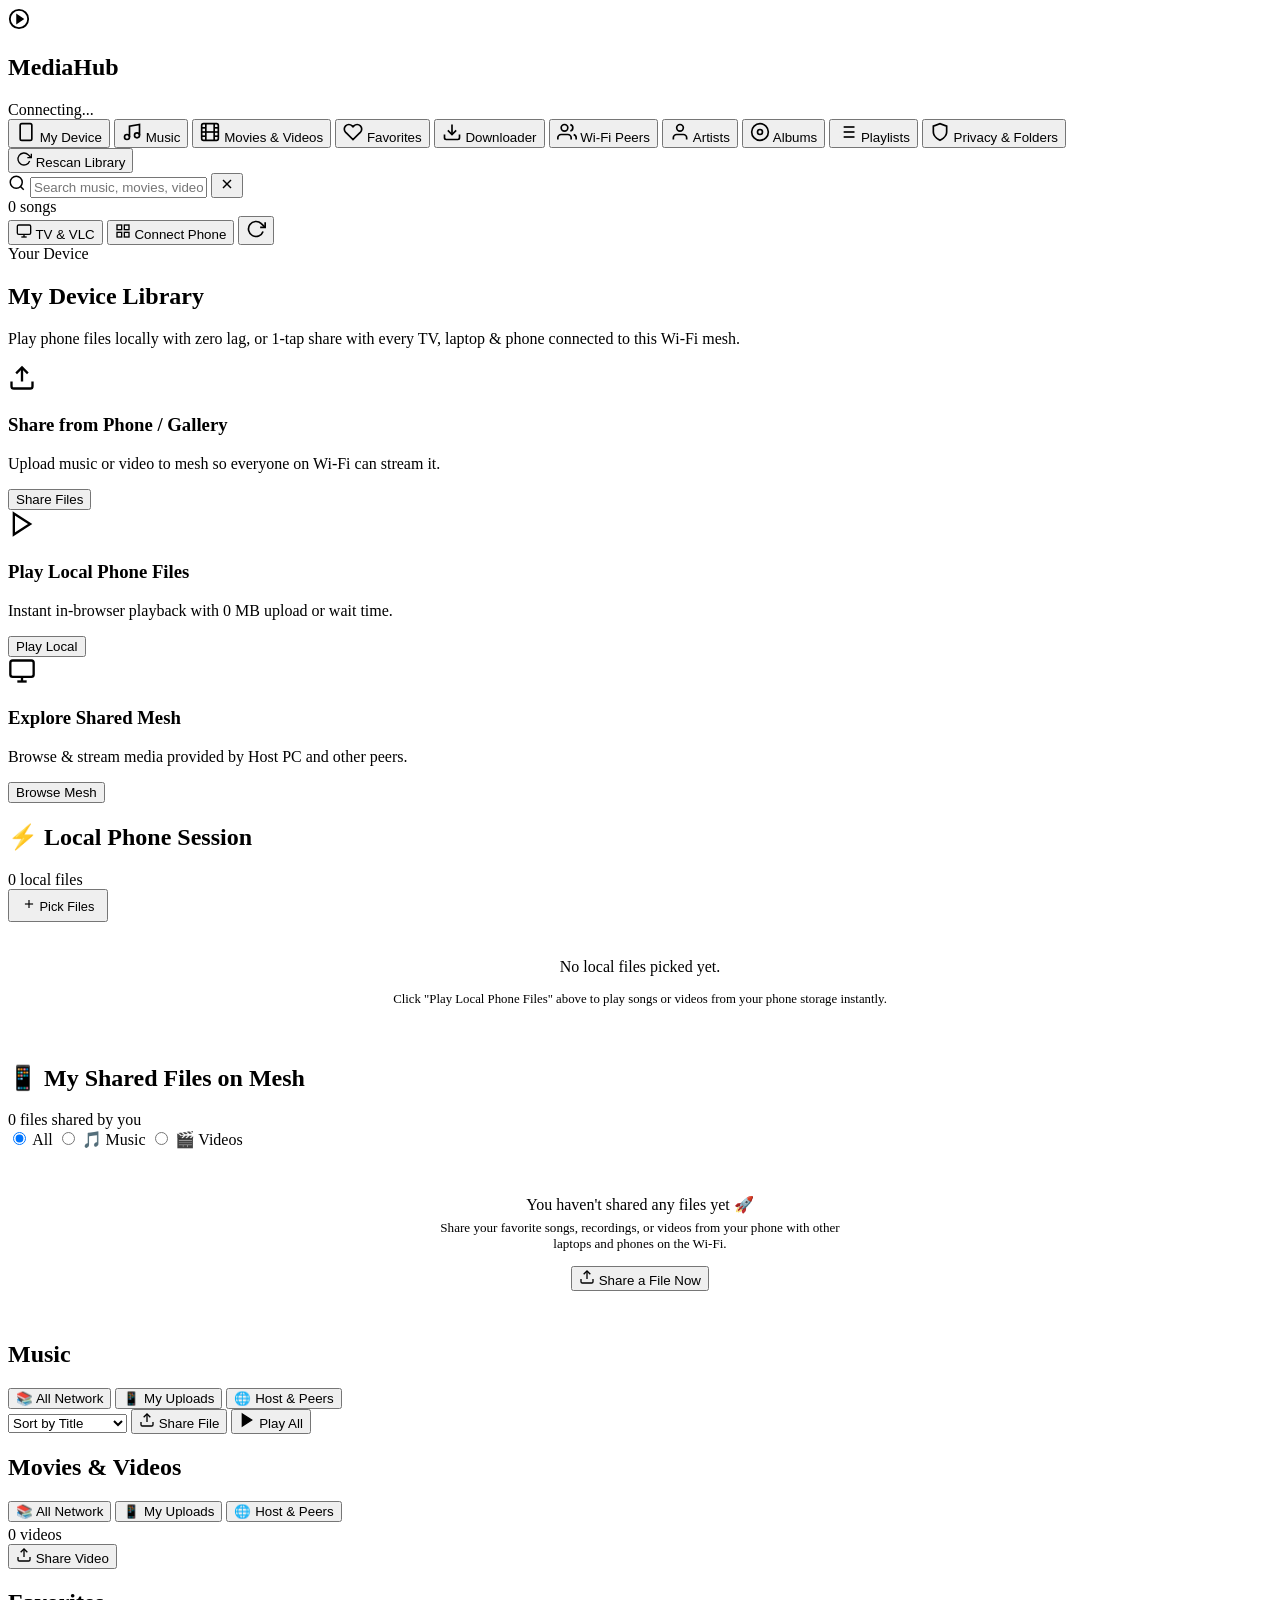
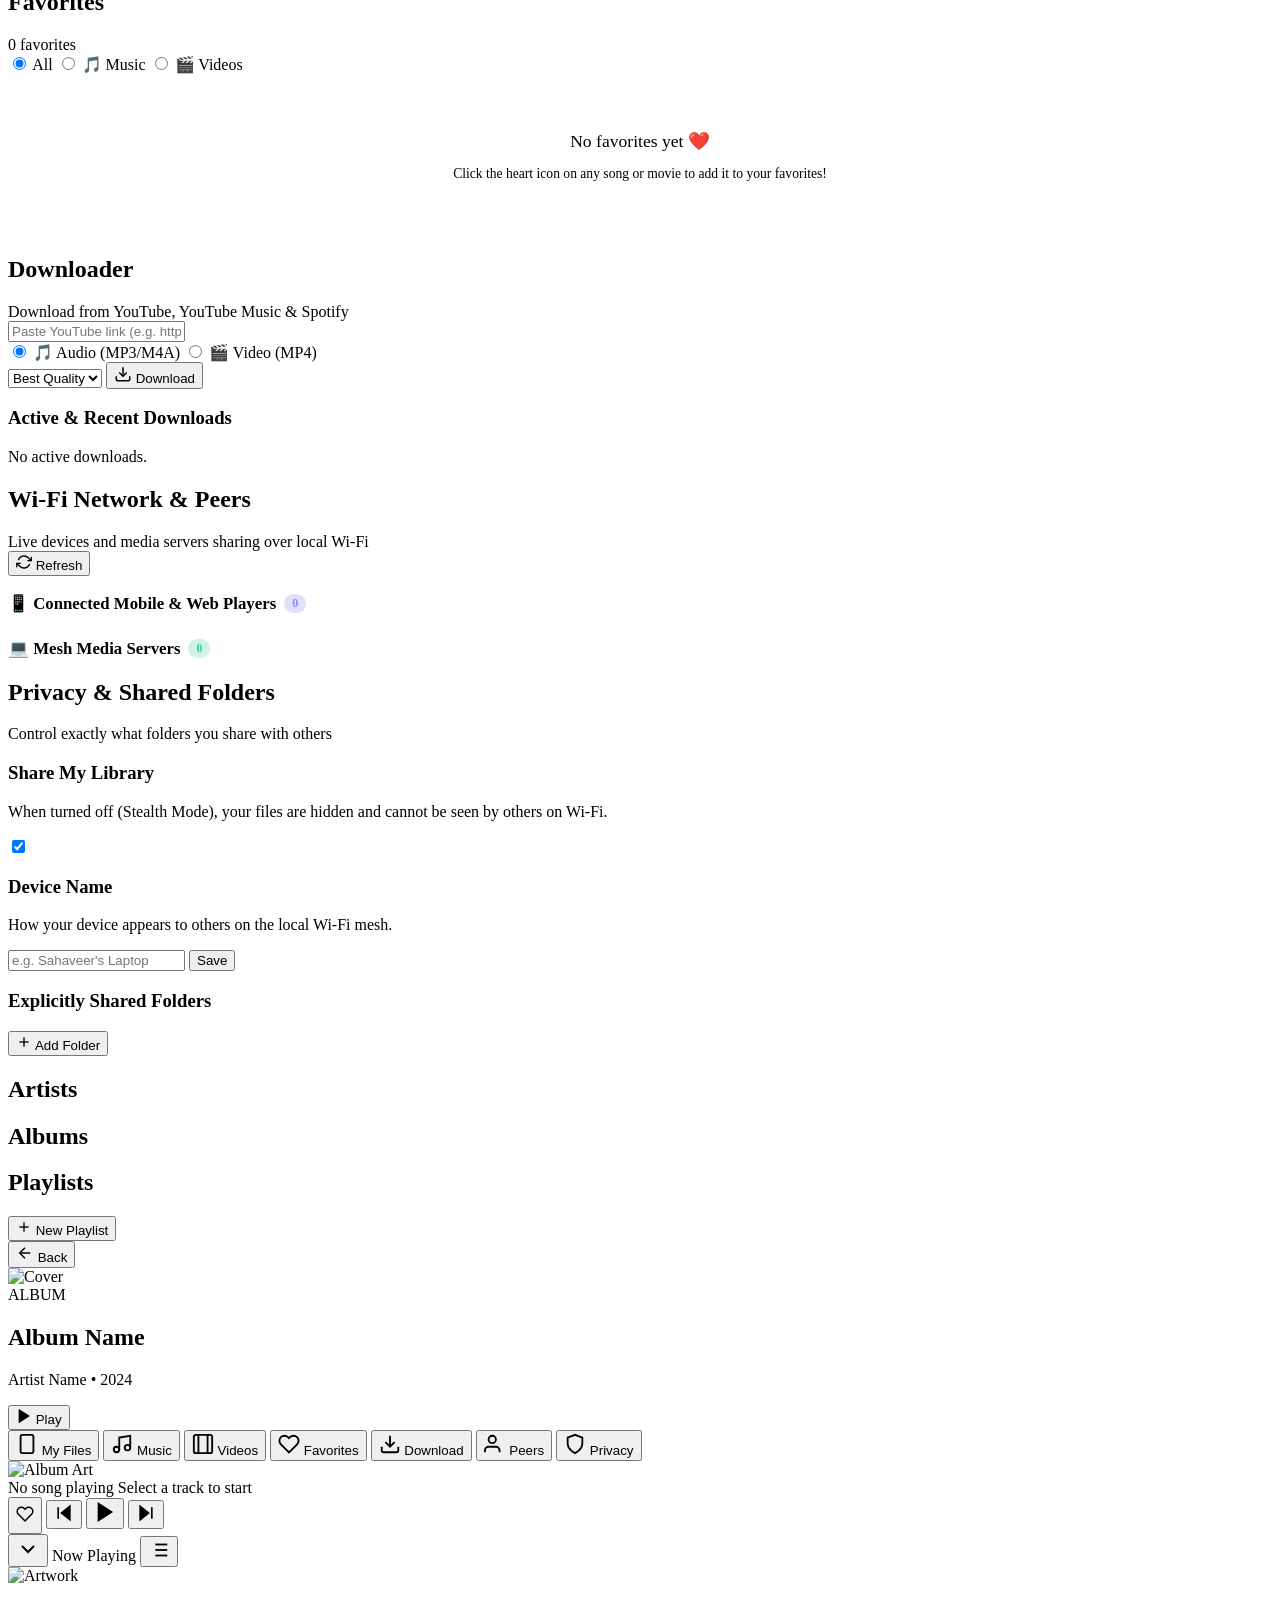
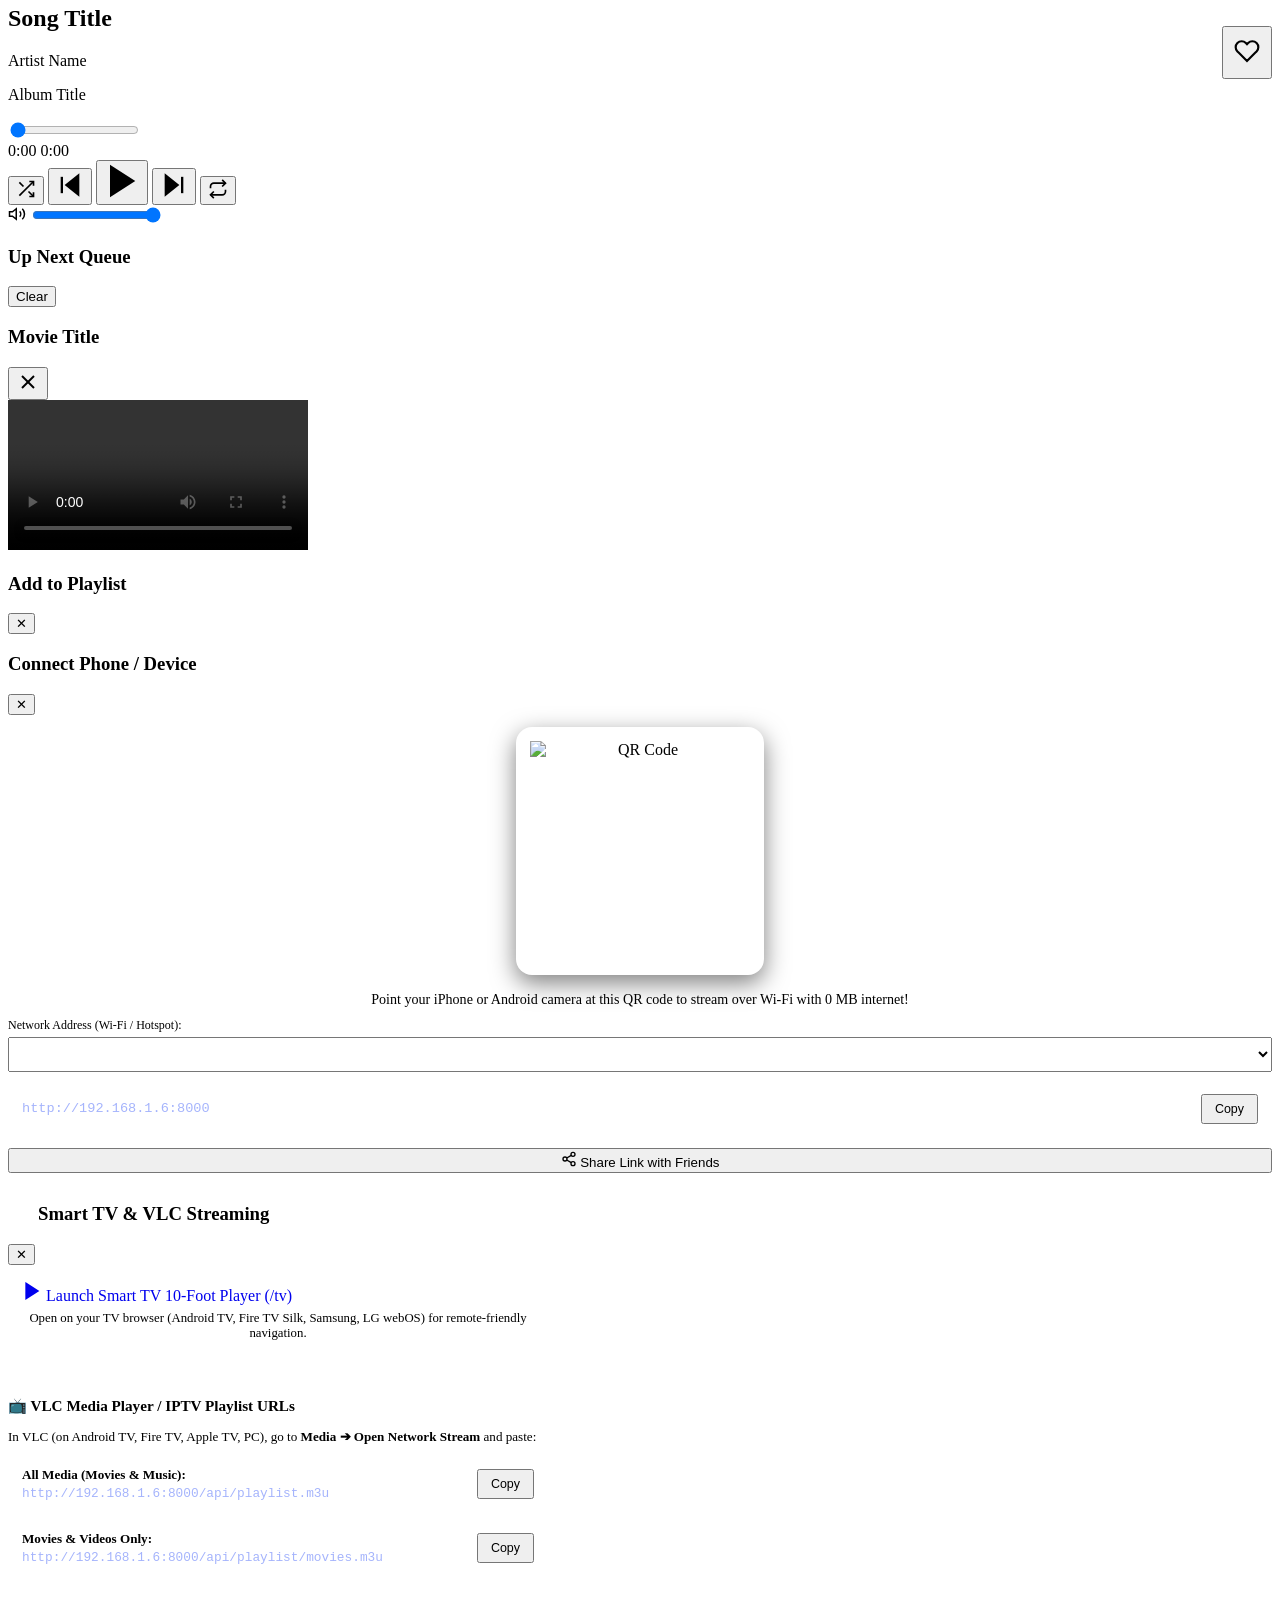
==== static/index.html @ 29654fe9 "Initial commit for MediaPlayer with PM2 and headless support" ====
<!DOCTYPE html>
<html lang="en">
<head>
  <meta charset="UTF-8">
  <meta name="viewport" content="width=device-width, initial-scale=1.0, maximum-scale=1.0, user-scalable=no, viewport-fit=cover">
  <meta name="apple-mobile-web-app-capable" content="yes">
  <meta name="apple-mobile-web-app-status-bar-style" content="black-translucent">
  <meta name="apple-mobile-web-app-title" content="MediaHub">
  <meta name="theme-color" content="#0c0e14">
  <title>Decentralized Media Hub</title>
  <link rel="manifest" href="/manifest.json">
  <link rel="icon" type="image/svg+xml" href="/icon.svg">
  <link rel="apple-touch-icon" href="/icon.svg">
  <link rel="stylesheet" href="/style.css">
</head>
<body>
  <div class="app-layout">
    <!-- Desktop Sidebar -->
    <aside class="sidebar">
      <div class="brand">
        <div class="brand-icon">
          <svg viewBox="0 0 24 24" width="22" height="22" stroke="currentColor" stroke-width="2" fill="none">
            <circle cx="12" cy="12" r="10"></circle>
            <polygon points="10 8 16 12 10 16 10 8" fill="currentColor"></polygon>
          </svg>
        </div>
        <div class="brand-text">
          <h2 id="brand-device-name">MediaHub</h2>
          <span class="server-status" id="server-badge">Connecting...</span>
        </div>
      </div>

      <nav class="nav-menu">
        <button class="nav-item active" data-view="my-device">
          <svg viewBox="0 0 24 24" width="20" height="20" stroke="currentColor" stroke-width="2" fill="none">
            <rect x="5" y="2" width="14" height="20" rx="2" ry="2"></rect>
            <line x1="12" y1="18" x2="12.01" y2="18"></line>
          </svg>
          <span>My Device</span>
        </button>
        <button class="nav-item" data-view="songs">
          <svg viewBox="0 0 24 24" width="20" height="20" stroke="currentColor" stroke-width="2" fill="none">
            <path d="M9 18V5l12-2v13"></path>
            <circle cx="6" cy="18" r="3"></circle>
            <circle cx="18" cy="16" r="3"></circle>
          </svg>
          <span>Music</span>
        </button>
        <button class="nav-item" data-view="videos">
          <svg viewBox="0 0 24 24" width="20" height="20" stroke="currentColor" stroke-width="2" fill="none">
            <rect x="2" y="2" width="20" height="20" rx="2.18" ry="2.18"></rect>
            <line x1="7" y1="2" x2="7" y2="22"></line>
            <line x1="17" y1="2" x2="17" y2="22"></line>
            <line x1="2" y1="12" x2="22" y2="12"></line>
            <line x1="2" y1="7" x2="7" y2="7"></line>
            <line x1="2" y1="17" x2="7" y2="17"></line>
            <line x1="17" y1="17" x2="22" y2="17"></line>
            <line x1="17" y1="7" x2="22" y2="7"></line>
          </svg>
          <span>Movies & Videos</span>
        </button>
        <button class="nav-item" data-view="favorites">
          <svg viewBox="0 0 24 24" width="20" height="20" stroke="currentColor" stroke-width="2" fill="none">
            <path d="M20.84 4.61a5.5 5.5 0 0 0-7.78 0L12 5.67l-1.06-1.06a5.5 5.5 0 0 0-7.78 7.78l1.06 1.06L12 21.23l7.78-7.78 1.06-1.06a5.5 5.5 0 0 0 0-7.78z"></path>
          </svg>
          <span>Favorites</span>
        </button>
        <button class="nav-item" data-view="downloader">
          <svg viewBox="0 0 24 24" width="20" height="20" stroke="currentColor" stroke-width="2" fill="none">
            <path d="M21 15v4a2 2 0 0 1-2 2H5a2 2 0 0 1-2-2v-4"></path>
            <polyline points="7 10 12 15 17 10"></polyline>
            <line x1="12" y1="15" x2="12" y2="3"></line>
          </svg>
          <span>Downloader</span>
        </button>
        <button class="nav-item" data-view="peers">
          <svg viewBox="0 0 24 24" width="20" height="20" stroke="currentColor" stroke-width="2" fill="none">
            <path d="M17 21v-2a4 4 0 0 0-4-4H5a4 4 0 0 0-4 4v2"></path>
            <circle cx="9" cy="7" r="4"></circle>
            <path d="M23 21v-2a4 4 0 0 0-3-3.87"></path>
            <path d="M16 3.13a4 4 0 0 1 0 7.75"></path>
          </svg>
          <span>Wi-Fi Peers</span>
        </button>
        <button class="nav-item" data-view="artists">
          <svg viewBox="0 0 24 24" width="20" height="20" stroke="currentColor" stroke-width="2" fill="none">
            <circle cx="12" cy="7" r="4"></circle>
            <path d="M20 21v-2a4 4 0 0 0-4-4H8a4 4 0 0 0-4 4v2"></path>
          </svg>
          <span>Artists</span>
        </button>
        <button class="nav-item" data-view="albums">
          <svg viewBox="0 0 24 24" width="20" height="20" stroke="currentColor" stroke-width="2" fill="none">
            <circle cx="12" cy="12" r="10"></circle>
            <circle cx="12" cy="12" r="3"></circle>
          </svg>
          <span>Albums</span>
        </button>
        <button class="nav-item" data-view="playlists">
          <svg viewBox="0 0 24 24" width="20" height="20" stroke="currentColor" stroke-width="2" fill="none">
            <line x1="8" y1="6" x2="21" y2="6"></line>
            <line x1="8" y1="12" x2="21" y2="12"></line>
            <line x1="8" y1="18" x2="21" y2="18"></line>
            <line x1="3" y1="6" x2="3.01" y2="6"></line>
            <line x1="3" y1="12" x2="3.01" y2="12"></line>
            <line x1="3" y1="18" x2="3.01" y2="18"></line>
          </svg>
          <span>Playlists</span>
        </button>
        <button class="nav-item" data-view="privacy">
          <svg viewBox="0 0 24 24" width="20" height="20" stroke="currentColor" stroke-width="2" fill="none">
            <path d="M12 22s8-4 8-10V5l-8-3-8 3v7c0 6 8 10 8 10z"></path>
          </svg>
          <span>Privacy & Folders</span>
        </button>
      </nav>

      <div class="sidebar-footer">
        <button id="rescan-btn" class="secondary-btn" title="Rescan Shared Folders">
          <svg viewBox="0 0 24 24" width="16" height="16" stroke="currentColor" stroke-width="2" fill="none">
            <polyline points="23 4 23 10 17 10"></polyline>
            <path d="M20.49 15a9 9 0 1 1-2.12-9.36L23 10"></path>
          </svg>
          <span>Rescan Library</span>
        </button>
      </div>
    </aside>

    <!-- Main Content Area -->
    <main class="main-content">
      <!-- Top Bar -->
      <header class="top-bar">
        <div class="search-box">
          <svg viewBox="0 0 24 24" width="18" height="18" stroke="currentColor" stroke-width="2" fill="none">
            <circle cx="11" cy="11" r="8"></circle>
            <line x1="21" y1="21" x2="16.65" y2="16.65"></line>
          </svg>
          <input type="text" id="search-input" placeholder="Search music, movies, videos..." autocomplete="off">
          <button id="clear-search" class="icon-btn hidden">
            <svg viewBox="0 0 24 24" width="16" height="16" stroke="currentColor" stroke-width="2" fill="none">
              <line x1="18" y1="6" x2="6" y2="18"></line>
              <line x1="6" y1="6" x2="18" y2="18"></line>
            </svg>
          </button>
        </div>

        <div class="top-actions">
          <div class="library-stats" id="library-stats-header">0 songs</div>
          <button id="tv-modal-btn" class="secondary-btn" title="Stream to Smart TV / VLC">
            <svg viewBox="0 0 24 24" width="16" height="16" stroke="currentColor" stroke-width="2" fill="none">
              <rect x="2" y="3" width="20" height="14" rx="2" ry="2"></rect>
              <line x1="8" y1="21" x2="16" y2="21"></line>
              <line x1="12" y1="17" x2="12" y2="21"></line>
            </svg>
            <span>TV & VLC</span>
          </button>
          <button id="qr-modal-btn" class="primary-btn" title="Connect Phone / Share QR Code">
            <svg viewBox="0 0 24 24" width="16" height="16" stroke="currentColor" stroke-width="2" fill="none">
              <rect x="3" y="3" width="7" height="7"></rect>
              <rect x="14" y="3" width="7" height="7"></rect>
              <rect x="14" y="14" width="7" height="7"></rect>
              <rect x="3" y="14" width="7" height="7"></rect>
            </svg>
            <span>Connect Phone</span>
          </button>
          <button id="mobile-rescan-btn" class="icon-btn mobile-only" title="Rescan Library">
            <svg viewBox="0 0 24 24" width="20" height="20" stroke="currentColor" stroke-width="2" fill="none">
              <polyline points="23 4 23 10 17 10"></polyline>
              <path d="M20.49 15a9 9 0 1 1-2.12-9.36L23 10"></path>
            </svg>
          </button>
        </div>
      </header>

      <!-- Scrollable Views -->
      <section class="content-scrollable">
        <!-- View: My Device / My Files -->
        <div id="view-my-device" class="view">
          <div class="my-device-hero">
            <div class="my-device-hero-content">
              <div class="device-pill-tag">
                <span class="pulse-dot"></span>
                <span id="my-device-type-label">Your Device</span>
              </div>
              <h1 id="my-device-headline">My Device Library</h1>
              <p class="hero-desc">Play phone files locally with zero lag, or 1-tap share with every TV, laptop & phone connected to this Wi-Fi mesh.</p>
            </div>
          </div>

          <!-- Quick Action Cards Grid -->
          <div class="device-quick-grid">
            <div class="quick-nav-card card-share" id="quick-share-btn">
              <div class="quick-card-icon">
                <svg viewBox="0 0 24 24" width="28" height="28" stroke="currentColor" stroke-width="2" fill="none">
                  <path d="M21 15v4a2 2 0 0 1-2 2H5a2 2 0 0 1-2-2v-4"></path>
                  <polyline points="17 8 12 3 7 8"></polyline>
                  <line x1="12" y1="3" x2="12" y2="15"></line>
                </svg>
              </div>
              <div class="quick-card-info">
                <h3>Share from Phone / Gallery</h3>
                <p>Upload music or video to mesh so everyone on Wi-Fi can stream it.</p>
              </div>
              <button class="primary-btn quick-action-btn">
                <span>Share Files</span>
              </button>
            </div>

            <div class="quick-nav-card card-local" id="quick-local-btn">
              <div class="quick-card-icon">
                <svg viewBox="0 0 24 24" width="28" height="28" stroke="currentColor" stroke-width="2" fill="none">
                  <polygon points="5 3 19 12 5 21 5 3"></polygon>
                </svg>
              </div>
              <div class="quick-card-info">
                <h3>Play Local Phone Files</h3>
                <p>Instant in-browser playback with 0 MB upload or wait time.</p>
              </div>
              <button class="secondary-btn quick-action-btn">
                <span>Play Local</span>
              </button>
            </div>

            <div class="quick-nav-card card-mesh" id="quick-mesh-btn">
              <div class="quick-card-icon">
                <svg viewBox="0 0 24 24" width="28" height="28" stroke="currentColor" stroke-width="2" fill="none">
                  <rect x="2" y="3" width="20" height="14" rx="2" ry="2"></rect>
                  <line x1="8" y1="21" x2="16" y2="21"></line>
                  <line x1="12" y1="17" x2="12" y2="21"></line>
                </svg>
              </div>
              <div class="quick-card-info">
                <h3>Explore Shared Mesh</h3>
                <p>Browse & stream media provided by Host PC and other peers.</p>
              </div>
              <button class="secondary-btn quick-action-btn">
                <span>Browse Mesh</span>
              </button>
            </div>
          </div>

          <!-- Section: Instant Local Playback Session -->
          <div class="my-media-section" id="local-session-container">
            <div class="section-heading-row">
              <div>
                <h2>⚡ Local Phone Session</h2>
                <span class="view-subtitle" id="local-tracks-count">0 local files</span>
              </div>
              <button id="add-more-local-btn" class="secondary-btn" style="font-size: 0.8rem; padding: 6px 12px;">
                <svg viewBox="0 0 24 24" width="14" height="14" stroke="currentColor" stroke-width="2" fill="none">
                  <line x1="12" y1="5" x2="12" y2="19"></line>
                  <line x1="5" y1="12" x2="19" y2="12"></line>
                </svg>
                <span>Pick Files</span>
              </button>
            </div>
            <div id="local-tracks-list" class="song-list">
              <div class="placeholder-text" style="padding: 20px; text-align: center;">
                <p>No local files picked yet.</p>
                <p style="font-size: 0.8rem; color: var(--text-muted); margin-top: 4px;">Click "Play Local Phone Files" above to play songs or videos from your phone storage instantly.</p>
              </div>
            </div>
          </div>

          <!-- Section: My Shared Files on Mesh -->
          <div class="my-media-section" style="margin-top: 24px;">
            <div class="section-heading-row">
              <div>
                <h2>📱 My Shared Files on Mesh</h2>
                <span class="view-subtitle" id="my-shared-count">0 files shared by you</span>
              </div>
              <div class="format-toggle" style="margin: 0;">
                <label class="toggle-option">
                  <input type="radio" name="my-media-filter" value="all" checked>
                  <span>All</span>
                </label>
                <label class="toggle-option">
                  <input type="radio" name="my-media-filter" value="audio">
                  <span>🎵 Music</span>
                </label>
                <label class="toggle-option">
                  <input type="radio" name="my-media-filter" value="video">
                  <span>🎬 Videos</span>
                </label>
              </div>
            </div>
            <div id="my-shared-empty" class="placeholder-text" style="padding: 30px; text-align: center;">
              <p style="font-size: 1rem; color: var(--text-primary); margin-bottom: 6px;">You haven't shared any files yet 🚀</p>
              <p style="font-size: 0.82rem; color: var(--text-muted); max-width: 420px; margin: 0 auto 14px;">
                Share your favorite songs, recordings, or videos from your phone with other laptops and phones on the Wi-Fi.
              </p>
              <button id="empty-share-trigger-btn" class="primary-btn">
                <svg viewBox="0 0 24 24" width="16" height="16" stroke="currentColor" stroke-width="2" fill="none">
                  <path d="M21 15v4a2 2 0 0 1-2 2H5a2 2 0 0 1-2-2v-4"></path>
                  <polyline points="17 8 12 3 7 8"></polyline>
                  <line x1="12" y1="3" x2="12" y2="15"></line>
                </svg>
                <span>Share a File Now</span>
              </button>
            </div>
            <div id="my-shared-song-list" class="song-list"></div>
            <div id="my-shared-video-grid" class="video-grid" style="margin-top: 16px;"></div>
          </div>
        </div>

        <!-- View: Songs -->
        <div id="view-songs" class="view">
          <div class="view-header">
            <div>
              <h1>Music</h1>
              <div class="scope-tabs" data-target="songs" style="margin-top: 6px;">
                <button class="scope-tab active" data-scope="all">📚 All Network</button>
                <button class="scope-tab" data-scope="mine">📱 My Uploads</button>
                <button class="scope-tab" data-scope="shared">🌐 Host & Peers</button>
              </div>
            </div>
            <div class="view-controls">
              <select id="sort-select" class="dropdown">
                <option value="title">Sort by Title</option>
                <option value="artist">Sort by Artist</option>
                <option value="album">Sort by Album</option>
                <option value="duration">Sort by Duration</option>
                <option value="year">Sort by Year</option>
              </select>
              <button id="upload-music-btn" class="secondary-btn" title="Share audio from this phone/device">
                <svg viewBox="0 0 24 24" width="16" height="16" stroke="currentColor" stroke-width="2" fill="none">
                  <path d="M21 15v4a2 2 0 0 1-2 2H5a2 2 0 0 1-2-2v-4"></path>
                  <polyline points="17 8 12 3 7 8"></polyline>
                  <line x1="12" y1="3" x2="12" y2="15"></line>
                </svg>
                <span>Share File</span>
              </button>
              <button id="play-all-btn" class="primary-btn">
                <svg viewBox="0 0 24 24" width="16" height="16" stroke="currentColor" stroke-width="2" fill="currentColor">
                  <polygon points="5 3 19 12 5 21 5 3"></polygon>
                </svg>
                <span>Play All</span>
              </button>
            </div>
          </div>
          <div class="song-list" id="song-list"></div>
        </div>

        <!-- View: Videos & Movies -->
        <div id="view-videos" class="view">
          <div class="view-header">
            <div>
              <h1>Movies & Videos</h1>
              <div class="scope-tabs" data-target="videos" style="margin-top: 6px;">
                <button class="scope-tab active" data-scope="all">📚 All Network</button>
                <button class="scope-tab" data-scope="mine">📱 My Uploads</button>
                <button class="scope-tab" data-scope="shared">🌐 Host & Peers</button>
              </div>
              <span class="view-subtitle" id="videos-count-badge" style="display:block; margin-top:4px;">0 videos</span>
            </div>
            <div class="view-controls">
              <button id="upload-video-btn" class="primary-btn" title="Share video from this phone/device">
                <svg viewBox="0 0 24 24" width="16" height="16" stroke="currentColor" stroke-width="2" fill="none">
                  <path d="M21 15v4a2 2 0 0 1-2 2H5a2 2 0 0 1-2-2v-4"></path>
                  <polyline points="17 8 12 3 7 8"></polyline>
                  <line x1="12" y1="3" x2="12" y2="15"></line>
                </svg>
                <span>Share Video</span>
              </button>
            </div>
          </div>
          <div class="video-grid" id="video-grid"></div>
        </div>

        <!-- View: Favorites -->
        <div id="view-favorites" class="view">
          <div class="view-header">
            <div>
              <h1>Favorites</h1>
              <span class="view-subtitle" id="favorites-count-badge">0 favorites</span>
            </div>
            <div class="view-controls">
              <div class="format-toggle" style="margin: 0;">
                <label class="toggle-option">
                  <input type="radio" name="fav-filter" value="all" checked>
                  <span>All</span>
                </label>
                <label class="toggle-option">
                  <input type="radio" name="fav-filter" value="audio">
                  <span>🎵 Music</span>
                </label>
                <label class="toggle-option">
                  <input type="radio" name="fav-filter" value="video">
                  <span>🎬 Videos</span>
                </label>
              </div>
            </div>
          </div>
          <div id="favorites-empty" class="placeholder-text hidden" style="padding: 40px; text-align: center;">
            <p style="font-size: 1.1rem; color: var(--text-primary); margin-bottom: 6px;">No favorites yet ❤️</p>
            <p style="font-size: 0.85rem; color: var(--text-muted);">Click the heart icon on any song or movie to add it to your favorites!</p>
          </div>
          <div class="song-list" id="favorites-song-list"></div>
          <div class="video-grid" id="favorites-video-grid" style="margin-top: 20px;"></div>
        </div>

        <!-- View: YouTube Downloader -->
        <div id="view-downloader" class="view">
          <div class="view-header">
            <h1>Downloader</h1>
            <span class="view-subtitle">Download from YouTube, YouTube Music & Spotify</span>
          </div>
          
          <div class="downloader-card">
            <div class="input-group">
              <input type="text" id="dl-url-input" placeholder="Paste YouTube link (e.g. https://www.youtube.com/watch?v=...)" autocomplete="off">
            </div>

            <div class="downloader-options">
              <div class="format-toggle">
                <label class="toggle-option">
                  <input type="radio" name="dl-format" value="audio" checked>
                  <span>🎵 Audio (MP3/M4A)</span>
                </label>
                <label class="toggle-option">
                  <input type="radio" name="dl-format" value="video">
                  <span>🎬 Video (MP4)</span>
                </label>
              </div>

              <select id="dl-quality-select" class="dropdown">
                <option value="best">Best Quality</option>
                <option value="1080p">1080p HD</option>
                <option value="720p">720p HD</option>
              </select>

              <button id="start-download-btn" class="primary-btn">
                <svg viewBox="0 0 24 24" width="18" height="18" stroke="currentColor" stroke-width="2" fill="none">
                  <path d="M21 15v4a2 2 0 0 1-2 2H5a2 2 0 0 1-2-2v-4"></path>
                  <polyline points="7 10 12 15 17 10"></polyline>
                  <line x1="12" y1="15" x2="12" y2="3"></line>
                </svg>
                <span>Download</span>
              </button>
            </div>
          </div>

          <!-- Active Downloads Queue -->
          <div class="downloads-section">
            <h3>Active & Recent Downloads</h3>
            <div id="downloads-queue" class="downloads-list">
              <p class="placeholder-text">No active downloads.</p>
            </div>
          </div>
        </div>

        <!-- View: Wi-Fi Peers & Connected Devices -->
        <div id="view-peers" class="view">
          <div class="view-header">
            <div>
              <h1>Wi-Fi Network & Peers</h1>
              <span class="view-subtitle">Live devices and media servers sharing over local Wi-Fi</span>
            </div>
            <button id="refresh-peers-btn" class="secondary-btn">
              <svg viewBox="0 0 24 24" width="16" height="16" stroke="currentColor" stroke-width="2" fill="none">
                <polyline points="23 4 23 10 17 10"></polyline>
                <polyline points="1 20 1 14 7 14"></polyline>
                <path d="M3.51 9a9 9 0 0 1 14.85-3.36L23 10M1 14l4.64 4.36A9 9 0 0 0 20.49 15"></path>
              </svg>
              <span>Refresh</span>
            </button>
          </div>

          <div style="margin-bottom: 24px;">
            <h3 style="margin-bottom: 12px; font-size: 1.05rem; display: flex; align-items: center; gap: 8px;">
              <span>📱 Connected Mobile & Web Players</span>
              <span id="clients-count-badge" class="view-subtitle" style="padding: 2px 8px; background: rgba(99, 102, 241, 0.2); color: #818cf8; border-radius: 12px; font-size: 0.75rem;">0</span>
            </h3>
            <div class="peers-list" id="clients-list"></div>
          </div>

          <div>
            <h3 style="margin-bottom: 12px; font-size: 1.05rem; display: flex; align-items: center; gap: 8px;">
              <span>💻 Mesh Media Servers</span>
              <span id="mesh-count-badge" class="view-subtitle" style="padding: 2px 8px; background: rgba(16, 185, 129, 0.2); color: #34d399; border-radius: 12px; font-size: 0.75rem;">0</span>
            </h3>
            <div class="peers-list" id="peers-list"></div>
          </div>
        </div>

        <!-- View: Privacy & Shared Folders -->
        <div id="view-privacy" class="view">
          <div class="view-header">
            <h1>Privacy & Shared Folders</h1>
            <span class="view-subtitle">Control exactly what folders you share with others</span>
          </div>

          <div class="settings-card">
            <!-- Master Privacy Switch -->
            <div class="setting-row">
              <div class="setting-info">
                <h3>Share My Library</h3>
                <p>When turned off (Stealth Mode), your files are hidden and cannot be seen by others on Wi-Fi.</p>
              </div>
              <label class="switch">
                <input type="checkbox" id="master-sharing-toggle" checked>
                <span class="slider round"></span>
              </label>
            </div>

            <!-- Device Name -->
            <div class="setting-row">
              <div class="setting-info">
                <h3>Device Name</h3>
                <p>How your device appears to others on the local Wi-Fi mesh.</p>
              </div>
              <div class="inline-edit">
                <input type="text" id="device-name-input" placeholder="e.g. Sahaveer's Laptop">
                <button id="save-device-name-btn" class="secondary-btn">Save</button>
              </div>
            </div>
          </div>

          <!-- Explicit Shared Folders Manager -->
          <div class="shared-folders-section">
            <div class="section-top">
              <h3>Explicitly Shared Folders</h3>
              <button id="add-folder-btn" class="primary-btn">
                <svg viewBox="0 0 24 24" width="16" height="16" stroke="currentColor" stroke-width="2" fill="none">
                  <line x1="12" y1="5" x2="12" y2="19"></line>
                  <line x1="5" y1="12" x2="19" y2="12"></line>
                </svg>
                <span>Add Folder</span>
              </button>
            </div>
            <div class="folder-list" id="shared-folders-list"></div>
          </div>
        </div>

        <!-- View: Artists -->
        <div id="view-artists" class="view">
          <div class="view-header"><h1>Artists</h1></div>
          <div class="grid-list" id="artists-grid"></div>
        </div>

        <!-- View: Albums -->
        <div id="view-albums" class="view">
          <div class="view-header"><h1>Albums</h1></div>
          <div class="grid-list" id="albums-grid"></div>
        </div>

        <!-- View: Playlists -->
        <div id="view-playlists" class="view">
          <div class="view-header">
            <h1>Playlists</h1>
            <button id="new-playlist-btn" class="primary-btn">
              <svg viewBox="0 0 24 24" width="16" height="16" stroke="currentColor" stroke-width="2" fill="none">
                <line x1="12" y1="5" x2="12" y2="19"></line>
                <line x1="5" y1="12" x2="19" y2="12"></line>
              </svg>
              <span>New Playlist</span>
            </button>
          </div>
          <div class="grid-list" id="playlists-grid"></div>
        </div>

        <!-- View: Detail Drilldown -->
        <div id="view-detail" class="view">
          <button id="detail-back-btn" class="back-link">
            <svg viewBox="0 0 24 24" width="18" height="18" stroke="currentColor" stroke-width="2" fill="none">
              <line x1="19" y1="12" x2="5" y2="12"></line>
              <polyline points="12 19 5 12 12 5"></polyline>
            </svg>
            <span id="detail-back-label">Back</span>
          </button>
          <div class="detail-header" id="detail-header">
            <div class="detail-cover-wrapper">
              <img id="detail-cover-img" src="/icon.svg" alt="Cover">
            </div>
            <div class="detail-info">
              <span class="detail-type" id="detail-type">ALBUM</span>
              <h2 id="detail-title">Album Name</h2>
              <p class="detail-subtitle" id="detail-subtitle">Artist Name • 2024</p>
              <div class="detail-actions">
                <button id="detail-play-btn" class="primary-btn">
                  <svg viewBox="0 0 24 24" width="16" height="16" stroke="currentColor" stroke-width="2" fill="currentColor">
                    <polygon points="5 3 19 12 5 21 5 3"></polygon>
                  </svg>
                  <span>Play</span>
                </button>
              </div>
            </div>
          </div>
          <div class="song-list" id="detail-song-list"></div>
        </div>
      </section>
    </main>

    <!-- Mobile Bottom Nav -->
    <nav class="mobile-bottom-nav">
      <button class="bottom-nav-item active" data-view="my-device">
        <svg viewBox="0 0 24 24" width="22" height="22" stroke="currentColor" stroke-width="2" fill="none">
          <rect x="5" y="2" width="14" height="20" rx="2" ry="2"></rect>
          <line x1="12" y1="18" x2="12.01" y2="18"></line>
        </svg>
        <span>My Files</span>
      </button>
      <button class="bottom-nav-item" data-view="songs">
        <svg viewBox="0 0 24 24" width="22" height="22" stroke="currentColor" stroke-width="2" fill="none">
          <path d="M9 18V5l12-2v13"></path>
          <circle cx="6" cy="18" r="3"></circle>
          <circle cx="18" cy="16" r="3"></circle>
        </svg>
        <span>Music</span>
      </button>
      <button class="bottom-nav-item" data-view="videos">
        <svg viewBox="0 0 24 24" width="22" height="22" stroke="currentColor" stroke-width="2" fill="none">
          <rect x="2" y="2" width="20" height="20" rx="2.18" ry="2.18"></rect>
          <line x1="7" y1="2" x2="7" y2="22"></line>
          <line x1="17" y1="2" x2="17" y2="22"></line>
        </svg>
        <span>Videos</span>
      </button>
      <button class="bottom-nav-item" data-view="favorites">
        <svg viewBox="0 0 24 24" width="22" height="22" stroke="currentColor" stroke-width="2" fill="none">
          <path d="M20.84 4.61a5.5 5.5 0 0 0-7.78 0L12 5.67l-1.06-1.06a5.5 5.5 0 0 0-7.78 7.78l1.06 1.06L12 21.23l7.78-7.78 1.06-1.06a5.5 5.5 0 0 0 0-7.78z"></path>
        </svg>
        <span>Favorites</span>
      </button>
      <button class="bottom-nav-item" data-view="downloader">
        <svg viewBox="0 0 24 24" width="22" height="22" stroke="currentColor" stroke-width="2" fill="none">
          <path d="M21 15v4a2 2 0 0 1-2 2H5a2 2 0 0 1-2-2v-4"></path>
          <polyline points="7 10 12 15 17 10"></polyline>
          <line x1="12" y1="15" x2="12" y2="3"></line>
        </svg>
        <span>Download</span>
      </button>
      <button class="bottom-nav-item" data-view="peers">
        <svg viewBox="0 0 24 24" width="22" height="22" stroke="currentColor" stroke-width="2" fill="none">
          <path d="M17 21v-2a4 4 0 0 0-4-4H5a4 4 0 0 0-4 4v2"></path>
          <circle cx="9" cy="7" r="4"></circle>
        </svg>
        <span>Peers</span>
      </button>
      <button class="bottom-nav-item" data-view="privacy">
        <svg viewBox="0 0 24 24" width="22" height="22" stroke="currentColor" stroke-width="2" fill="none">
          <path d="M12 22s8-4 8-10V5l-8-3-8 3v7c0 6 8 10 8 10z"></path>
        </svg>
        <span>Privacy</span>
      </button>
    </nav>

    <!-- Mini Audio Player -->
    <div class="mini-player" id="mini-player">
      <div class="mini-progress-bar">
        <div class="mini-progress-fill" id="mini-progress-fill"></div>
      </div>
      <div class="mini-player-content" id="mini-player-click-target">
        <img id="mini-cover" src="/icon.svg" alt="Album Art" class="mini-cover">
        <div class="mini-info">
          <span class="mini-title" id="mini-title">No song playing</span>
          <span class="mini-artist" id="mini-artist">Select a track to start</span>
        </div>
      </div>
      <div class="mini-controls">
        <button id="mini-love-btn" class="icon-btn love-btn" title="Add to Favorites" style="padding: 6px;">
          <svg viewBox="0 0 24 24" width="18" height="18" stroke="currentColor" stroke-width="2" fill="none">
            <path d="M20.84 4.61a5.5 5.5 0 0 0-7.78 0L12 5.67l-1.06-1.06a5.5 5.5 0 0 0-7.78 7.78l1.06 1.06L12 21.23l7.78-7.78 1.06-1.06a5.5 5.5 0 0 0 0-7.78z"></path>
          </svg>
        </button>
        <button id="mini-prev-btn" class="icon-btn" title="Previous">
          <svg viewBox="0 0 24 24" width="20" height="20" stroke="currentColor" stroke-width="2" fill="currentColor">
            <polygon points="19 20 9 12 19 4 19 20"></polygon>
            <line x1="5" y1="19" x2="5" y2="5"></line>
          </svg>
        </button>
        <button id="mini-play-btn" class="play-circle-btn" title="Play/Pause">
          <svg id="mini-play-icon" viewBox="0 0 24 24" width="22" height="22" stroke="currentColor" stroke-width="2" fill="currentColor">
            <polygon points="5 3 19 12 5 21 5 3"></polygon>
          </svg>
        </button>
        <button id="mini-next-btn" class="icon-btn" title="Next">
          <svg viewBox="0 0 24 24" width="20" height="20" stroke="currentColor" stroke-width="2" fill="currentColor">
            <polygon points="5 4 15 12 5 20 5 4"></polygon>
            <line x1="19" y1="5" x2="19" y2="19"></line>
          </svg>
        </button>
      </div>
    </div>

    <!-- Full Audio Player Overlay -->
    <div class="full-player-overlay" id="full-player">
      <div class="full-player-backdrop"></div>
      <div class="full-player-container">
        <div class="full-player-top">
          <button id="full-player-close" class="icon-btn" title="Collapse">
            <svg viewBox="0 0 24 24" width="24" height="24" stroke="currentColor" stroke-width="2" fill="none">
              <polyline points="6 9 12 15 18 9"></polyline>
            </svg>
          </button>
          <span class="full-player-header-title">Now Playing</span>
          <button id="queue-toggle-btn" class="icon-btn" title="Up Next Queue">
            <svg viewBox="0 0 24 24" width="22" height="22" stroke="currentColor" stroke-width="2" fill="none">
              <line x1="8" y1="6" x2="21" y2="6"></line>
              <line x1="8" y1="12" x2="21" y2="12"></line>
              <line x1="8" y1="18" x2="21" y2="18"></line>
              <line x1="3" y1="6" x2="3.01" y2="6"></line>
              <line x1="3" y1="12" x2="3.01" y2="12"></line>
              <line x1="3" y1="18" x2="3.01" y2="18"></line>
            </svg>
          </button>
        </div>

        <div class="full-player-body">
          <div class="artwork-card">
            <img id="full-cover" src="/icon.svg" alt="Artwork">
          </div>

          <div class="track-meta" style="display: flex; align-items: center; justify-content: space-between; gap: 12px;">
            <div class="track-text" style="min-width: 0; flex: 1;">
              <h2 id="full-title">Song Title</h2>
              <p id="full-artist">Artist Name</p>
              <p id="full-album" class="album-label">Album Title</p>
            </div>
            <button id="full-love-btn" class="icon-btn love-btn" title="Add to Favorites" style="padding: 10px; flex-shrink: 0;">
              <svg viewBox="0 0 24 24" width="26" height="26" stroke="currentColor" stroke-width="2" fill="none">
                <path d="M20.84 4.61a5.5 5.5 0 0 0-7.78 0L12 5.67l-1.06-1.06a5.5 5.5 0 0 0-7.78 7.78l1.06 1.06L12 21.23l7.78-7.78 1.06-1.06a5.5 5.5 0 0 0 0-7.78z"></path>
              </svg>
            </button>
          </div>

          <div class="progress-section">
            <div class="seek-slider-container">
              <input type="range" id="seek-slider" min="0" max="100" value="0" step="0.1">
            </div>
            <div class="time-display">
              <span id="current-time">0:00</span>
              <span id="total-duration">0:00</span>
            </div>
          </div>

          <div class="playback-controls">
            <button id="shuffle-btn" class="icon-btn" title="Shuffle">
              <svg viewBox="0 0 24 24" width="20" height="20" stroke="currentColor" stroke-width="2" fill="none">
                <polyline points="16 3 21 3 21 8"></polyline>
                <line x1="4" y1="20" x2="21" y2="3"></line>
                <polyline points="21 16 21 21 16 21"></polyline>
                <line x1="15" y1="15" x2="21" y2="21"></line>
                <line x1="4" y1="4" x2="9" y2="9"></line>
              </svg>
            </button>
            <button id="prev-btn" class="icon-btn control-skip" title="Previous Track">
              <svg viewBox="0 0 24 24" width="28" height="28" stroke="currentColor" stroke-width="2" fill="currentColor">
                <polygon points="19 20 9 12 19 4 19 20"></polygon>
                <line x1="5" y1="19" x2="5" y2="5"></line>
              </svg>
            </button>
            <button id="play-btn" class="main-play-btn" title="Play/Pause">
              <svg id="full-play-icon" viewBox="0 0 24 24" width="36" height="36" stroke="currentColor" stroke-width="2" fill="currentColor">
                <polygon points="5 3 19 12 5 21 5 3"></polygon>
              </svg>
            </button>
            <button id="next-btn" class="icon-btn control-skip" title="Next Track">
              <svg viewBox="0 0 24 24" width="28" height="28" stroke="currentColor" stroke-width="2" fill="currentColor">
                <polygon points="5 4 15 12 5 20 5 4"></polygon>
                <line x1="19" y1="5" x2="19" y2="19"></line>
              </svg>
            </button>
            <button id="repeat-btn" class="icon-btn" title="Repeat">
              <svg viewBox="0 0 24 24" width="20" height="20" stroke="currentColor" stroke-width="2" fill="none">
                <polyline points="17 1 21 5 17 9"></polyline>
                <path d="M3 11V9a4 4 0 0 1 4-4h14"></path>
                <polyline points="7 23 3 19 7 15"></polyline>
                <path d="M21 13v2a4 4 0 0 1-4 4H3"></path>
              </svg>
            </button>
          </div>

          <div class="volume-container">
            <svg viewBox="0 0 24 24" width="18" height="18" stroke="currentColor" stroke-width="2" fill="none">
              <polygon points="11 5 6 9 2 9 2 15 6 15 11 19 11 5"></polygon>
              <path d="M19.07 4.93a10 10 0 0 1 0 14.14M15.54 8.46a5 5 0 0 1 0 7.07"></path>
            </svg>
            <input type="range" id="volume-slider" min="0" max="1" step="0.01" value="1">
          </div>
        </div>

        <div class="queue-panel hidden" id="queue-panel">
          <div class="queue-header">
            <h3>Up Next Queue</h3>
            <button id="clear-queue-btn" class="text-btn">Clear</button>
          </div>
          <div class="queue-list" id="queue-list"></div>
        </div>
      </div>
    </div>

    <!-- Video Player Fullscreen Modal -->
    <div class="video-modal-overlay hidden" id="video-player-modal">
      <div class="video-modal-header">
        <h3 id="video-modal-title">Movie Title</h3>
        <button id="video-modal-close" class="icon-btn">
          <svg viewBox="0 0 24 24" width="24" height="24" stroke="currentColor" stroke-width="2" fill="none">
            <line x1="18" y1="6" x2="6" y2="18"></line>
            <line x1="6" y1="6" x2="18" y2="18"></line>
          </svg>
        </button>
      </div>
      <div class="video-modal-body">
        <video id="video-engine" controls playsinline preload="metadata"></video>
      </div>
    </div>
  </div>

  <!-- Audio Element -->
  <audio id="audio-engine" preload="auto"></audio>

  <!-- Add to Playlist Modal -->
  <div class="modal-overlay hidden" id="playlist-modal">
    <div class="modal-card">
      <div class="modal-header">
        <h3 id="playlist-modal-title">Add to Playlist</h3>
        <button id="playlist-modal-close" class="icon-btn">✕</button>
      </div>
      <div class="modal-body" id="playlist-modal-body"></div>
    </div>
  </div>

  <!-- QR Code Connect Modal -->
  <div class="modal-overlay hidden" id="qr-modal">
    <div class="modal-card qr-card">
      <div class="modal-header">
        <h3>Connect Phone / Device</h3>
        <button id="qr-modal-close" class="icon-btn">✕</button>
      </div>
      <div class="modal-body qr-body" style="text-align: center; padding: 12px 0;">
        <div style="background: #ffffff; padding: 14px; border-radius: 16px; display: inline-block; box-shadow: 0 8px 24px rgba(0,0,0,0.5);">
          <img id="qr-code-img" src="/api/qr" alt="QR Code" style="width: 220px; height: 220px; display: block;">
        </div>
        <p style="font-size: 0.88rem; color: var(--text-secondary); margin: 16px 0 10px;">
          Point your iPhone or Android camera at this QR code to stream over Wi-Fi with 0 MB internet!
        </p>
        <div id="qr-ip-selector-container" style="margin-bottom: 12px; text-align: left;">
          <label style="font-size: 0.75rem; color: var(--text-muted); display: block; margin-bottom: 4px;">Network Address (Wi-Fi / Hotspot):</label>
          <select id="qr-ip-select" class="dropdown" style="width: 100%; font-size: 0.85rem; padding: 8px 12px;"></select>
        </div>
        <div style="background: var(--bg-surface); padding: 10px 14px; border-radius: 10px; border: 1px solid var(--border-subtle); display: flex; align-items: center; justify-content: space-between; gap: 8px;">
          <span id="qr-connect-url" style="font-family: monospace; font-size: 0.85rem; color: #a5b4fc; word-break: break-all;">http://192.168.1.6:8000</span>
          <button id="copy-qr-url-btn" class="secondary-btn" style="padding: 6px 12px; font-size: 0.78rem;">Copy</button>
        </div>
        <button id="share-link-btn" class="primary-btn" style="width: 100%; justify-content: center; margin-top: 14px;">
          <svg viewBox="0 0 24 24" width="16" height="16" stroke="currentColor" stroke-width="2" fill="none">
            <circle cx="18" cy="5" r="3"></circle>
            <circle cx="6" cy="12" r="3"></circle>
            <circle cx="18" cy="19" r="3"></circle>
            <line x1="8.59" y1="13.51" x2="15.42" y2="17.49"></line>
            <line x1="15.41" y1="6.51" x2="8.59" y2="10.49"></line>
          </svg>
          <span>Share Link with Friends</span>
        </button>
      </div>
    </div>
  </div>

  <!-- Smart TV & VLC Streaming Modal -->
  <div class="modal-overlay hidden" id="tv-modal">
    <div class="modal-card" style="max-width: 540px;">
      <div class="modal-header">
        <div style="display:flex; align-items:center; gap:8px;">
          <svg viewBox="0 0 24 24" width="22" height="22" stroke="var(--accent)" stroke-width="2" fill="none">
            <rect x="2" y="3" width="20" height="14" rx="2" ry="2"></rect>
            <line x1="8" y1="21" x2="16" y2="21"></line>
            <line x1="12" y1="17" x2="12" y2="21"></line>
          </svg>
          <h3>Smart TV & VLC Streaming</h3>
        </div>
        <button id="tv-modal-close" class="icon-btn">✕</button>
      </div>
      <div class="modal-body" style="padding: 16px 0;">
        <div style="margin-bottom: 20px;">
          <a href="/tv" target="_blank" class="primary-btn" style="width: 100%; justify-content: center; padding: 14px; font-size: 1rem; text-decoration: none;">
            <svg viewBox="0 0 24 24" width="20" height="20" stroke="currentColor" stroke-width="2" fill="none">
              <polygon points="5 3 19 12 5 21 5 3" fill="currentColor"></polygon>
            </svg>
            <span>Launch Smart TV 10-Foot Player (/tv)</span>
          </a>
          <p style="font-size: 0.8rem; color: var(--text-muted); text-align: center; margin-top: 6px;">
            Open on your TV browser (Android TV, Fire TV Silk, Samsung, LG webOS) for remote-friendly navigation.
          </p>
        </div>

        <div style="border-top: 1px solid var(--border-subtle); padding-top: 16px;">
          <h4 style="font-size: 0.95rem; margin-bottom: 10px;">📺 VLC Media Player / IPTV Playlist URLs</h4>
          <p style="font-size: 0.82rem; color: var(--text-secondary); margin-bottom: 12px;">
            In VLC (on Android TV, Fire TV, Apple TV, PC), go to <strong>Media ➔ Open Network Stream</strong> and paste:
          </p>

          <div style="display:flex; flex-direction:column; gap:10px;">
            <div style="background: var(--bg-surface); padding: 10px 14px; border-radius: 10px; border: 1px solid var(--border-subtle); display: flex; align-items: center; justify-content: space-between; gap: 8px;">
              <div>
                <strong style="font-size: 0.82rem; display: block;">All Media (Movies & Music):</strong>
                <span id="tv-m3u-all-url" style="font-family: monospace; font-size: 0.8rem; color: #a5b4fc;">http://192.168.1.6:8000/api/playlist.m3u</span>
              </div>
              <button class="secondary-btn copy-m3u-btn" data-target="tv-m3u-all-url" style="padding: 6px 12px; font-size: 0.78rem;">Copy</button>
            </div>

            <div style="background: var(--bg-surface); padding: 10px 14px; border-radius: 10px; border: 1px solid var(--border-subtle); display: flex; align-items: center; justify-content: space-between; gap: 8px;">
              <div>
                <strong style="font-size: 0.82rem; display: block;">Movies & Videos Only:</strong>
                <span id="tv-m3u-movies-url" style="font-family: monospace; font-size: 0.8rem; color: #a5b4fc;">http://192.168.1.6:8000/api/playlist/movies.m3u</span>
              </div>
              <button class="secondary-btn copy-m3u-btn" data-target="tv-m3u-movies-url" style="padding: 6px 12px; font-size: 0.78rem;">Copy</button>
            </div>
          </div>
        </div>
      </div>
    </div>
  </div>

  <!-- Hidden File Input for Phone/Device Uploads & Instant Local Playback -->
  <input type="file" id="media-upload-input" multiple accept="audio/*,video/*,.mp3,.flac,.m4a,.wav,.mp4,.mkv,.webm,.mov" style="display: none;">
  <input type="file" id="local-playback-input" multiple accept="audio/*,video/*,.mp3,.flac,.m4a,.wav,.mp4,.mkv,.webm,.mov" style="display: none;">

  <script src="/app.js"></script>
</body>
</html>
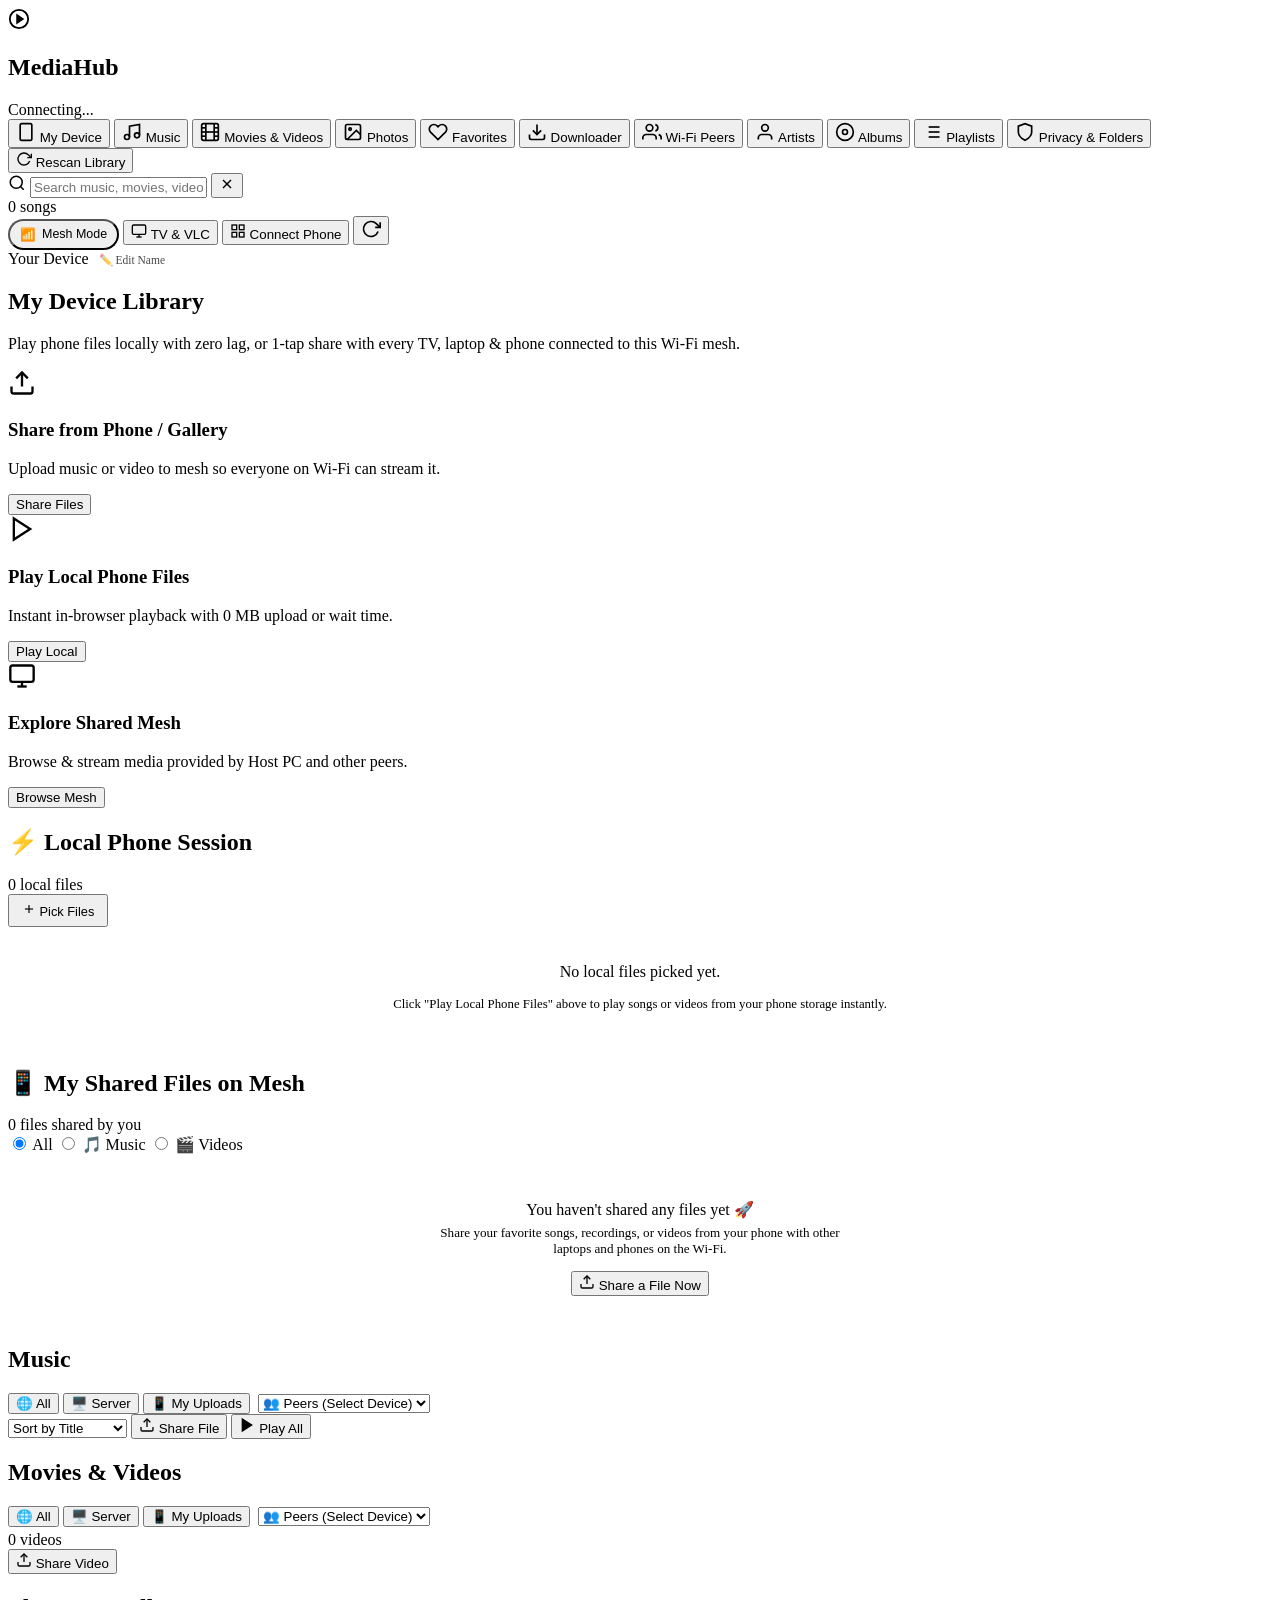
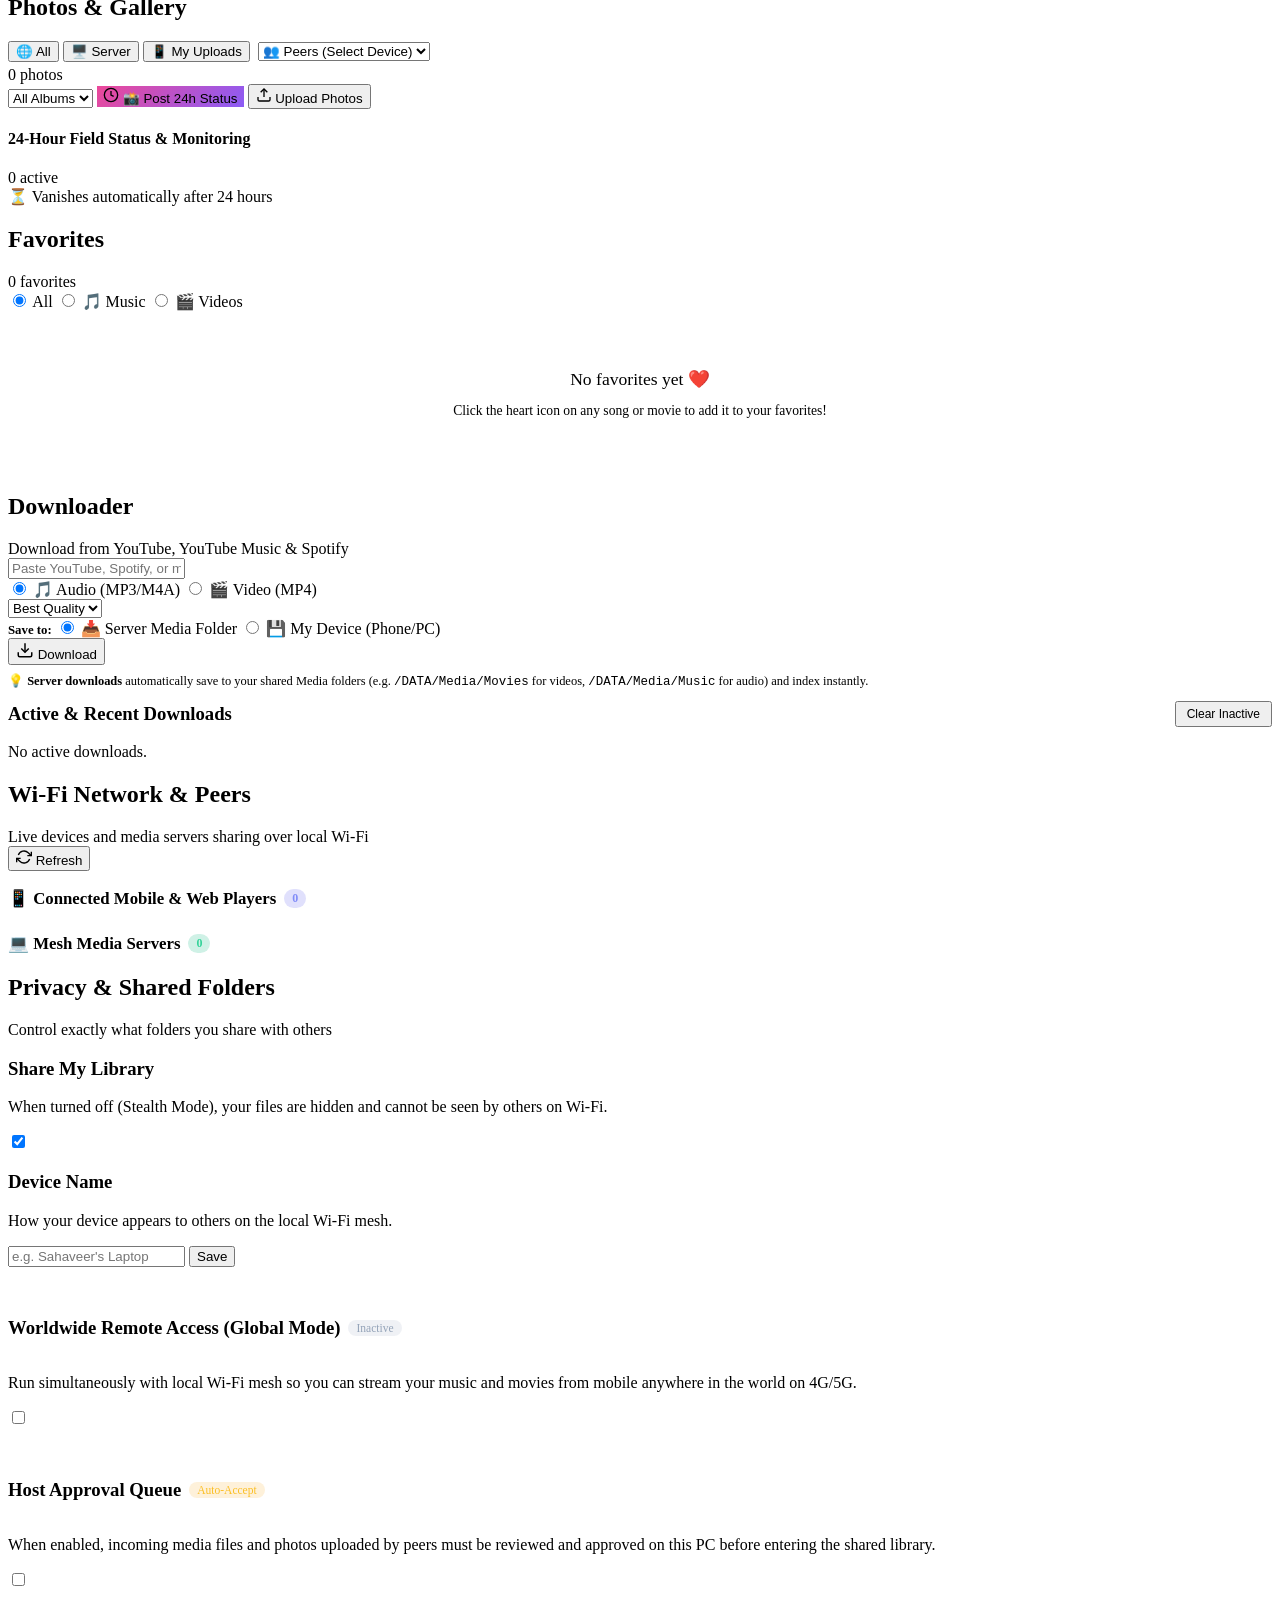
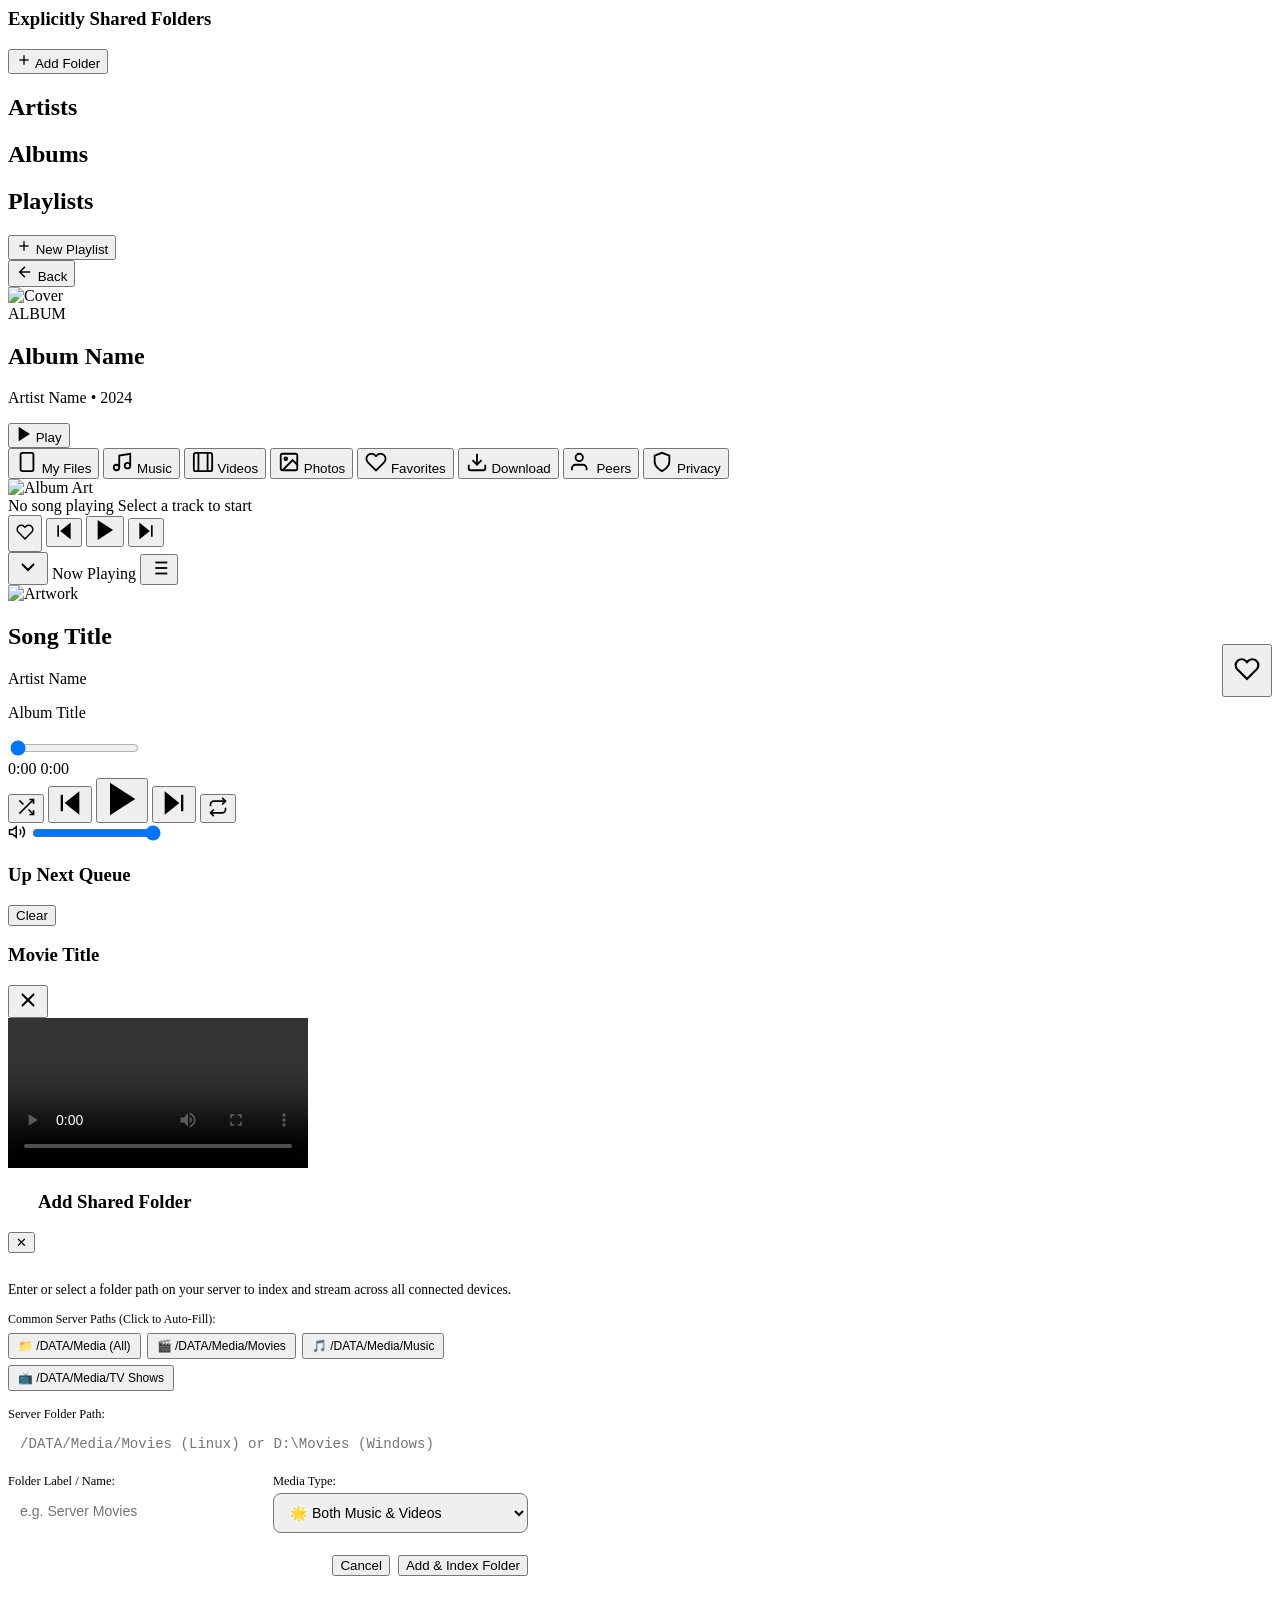
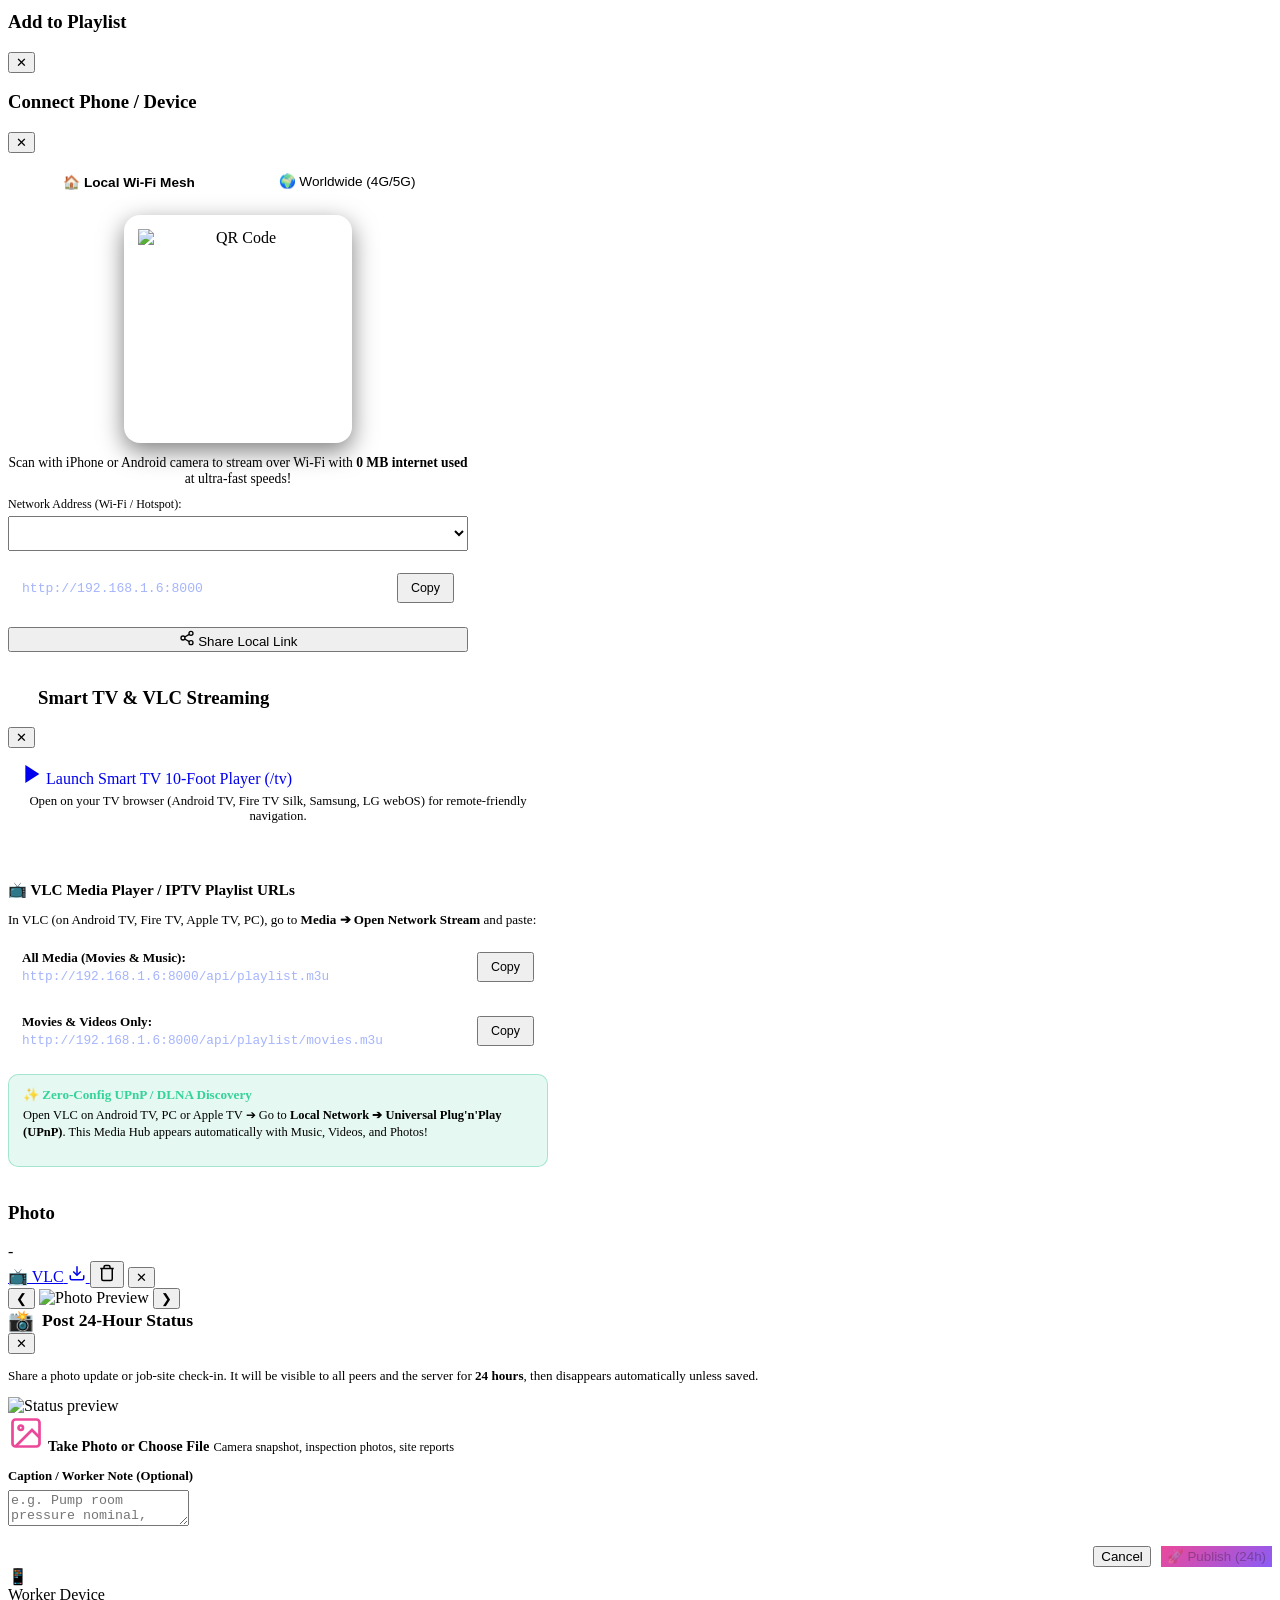
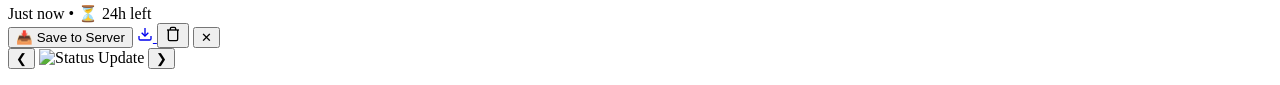
==== commit 2ad0be9b: "Auto-sync deploy: 2026-10-25 00:31" ====
--- a/static/index.html
+++ b/static/index.html
@@ -11,7 +11,7 @@
   <link rel="manifest" href="/manifest.json">
   <link rel="icon" type="image/svg+xml" href="/icon.svg">
   <link rel="apple-touch-icon" href="/icon.svg">
-  <link rel="stylesheet" href="/style.css">
+  <link rel="stylesheet" href="/style.css?v=2.2">
 </head>
 <body>
   <div class="app-layout">
@@ -59,6 +59,14 @@
           </svg>
           <span>Movies & Videos</span>
         </button>
+        <button class="nav-item" data-view="photos">
+          <svg viewBox="0 0 24 24" width="20" height="20" stroke="currentColor" stroke-width="2" fill="none">
+            <rect x="3" y="3" width="18" height="18" rx="2" ry="2"></rect>
+            <circle cx="8.5" cy="8.5" r="1.5"></circle>
+            <polyline points="21 15 16 10 5 21"></polyline>
+          </svg>
+          <span>Photos</span>
+        </button>
         <button class="nav-item" data-view="favorites">
           <svg viewBox="0 0 24 24" width="20" height="20" stroke="currentColor" stroke-width="2" fill="none">
             <path d="M20.84 4.61a5.5 5.5 0 0 0-7.78 0L12 5.67l-1.06-1.06a5.5 5.5 0 0 0-7.78 7.78l1.06 1.06L12 21.23l7.78-7.78 1.06-1.06a5.5 5.5 0 0 0 0-7.78z"></path>
@@ -146,6 +154,10 @@
 
         <div class="top-actions">
           <div class="library-stats" id="library-stats-header">0 songs</div>
+          <button id="network-mode-pill" class="secondary-btn" title="View Network Status (Mesh / Global)" style="padding: 6px 10px; font-size: 0.78rem; border-radius: 20px; display: inline-flex; align-items: center; gap: 6px;">
+            <span id="network-mode-icon">📶</span>
+            <span id="network-mode-text">Mesh Mode</span>
+          </button>
           <button id="tv-modal-btn" class="secondary-btn" title="Stream to Smart TV / VLC">
             <svg viewBox="0 0 24 24" width="16" height="16" stroke="currentColor" stroke-width="2" fill="none">
               <rect x="2" y="3" width="20" height="14" rx="2" ry="2"></rect>
@@ -178,9 +190,10 @@
         <div id="view-my-device" class="view">
           <div class="my-device-hero">
             <div class="my-device-hero-content">
-              <div class="device-pill-tag">
+              <div class="device-pill-tag" id="edit-user-name-trigger" title="Click to edit your display name" style="cursor: pointer;">
                 <span class="pulse-dot"></span>
                 <span id="my-device-type-label">Your Device</span>
+                <span style="font-size: 0.72rem; opacity: 0.7; margin-left: 6px;">✏️ Edit Name</span>
               </div>
               <h1 id="my-device-headline">My Device Library</h1>
               <p class="hero-desc">Play phone files locally with zero lag, or 1-tap share with every TV, laptop & phone connected to this Wi-Fi mesh.</p>
@@ -308,10 +321,16 @@
           <div class="view-header">
             <div>
               <h1>Music</h1>
-              <div class="scope-tabs" data-target="songs" style="margin-top: 6px;">
-                <button class="scope-tab active" data-scope="all">📚 All Network</button>
-                <button class="scope-tab" data-scope="mine">📱 My Uploads</button>
-                <button class="scope-tab" data-scope="shared">🌐 Host & Peers</button>
+              <div class="scope-bar" data-target="songs" style="display:flex; align-items:center; gap:8px; flex-wrap:wrap; margin-top: 6px;">
+                <div class="scope-tabs">
+                  <button class="scope-tab active" data-scope="all">🌐 All</button>
+                  <button class="scope-tab" data-scope="server">🖥️ Server</button>
+                  <button class="scope-tab" data-scope="mine">📱 My Uploads</button>
+                </div>
+                <select class="peer-scope-dropdown" data-target="songs" title="Filter by connected peers">
+                  <option value="">👥 Peers (Select Device)</option>
+                  <option value="peers">👥 All Connected Peers</option>
+                </select>
               </div>
             </div>
             <div class="view-controls">
@@ -346,10 +365,16 @@
           <div class="view-header">
             <div>
               <h1>Movies & Videos</h1>
-              <div class="scope-tabs" data-target="videos" style="margin-top: 6px;">
-                <button class="scope-tab active" data-scope="all">📚 All Network</button>
-                <button class="scope-tab" data-scope="mine">📱 My Uploads</button>
-                <button class="scope-tab" data-scope="shared">🌐 Host & Peers</button>
+              <div class="scope-bar" data-target="videos" style="display:flex; align-items:center; gap:8px; flex-wrap:wrap; margin-top: 6px;">
+                <div class="scope-tabs">
+                  <button class="scope-tab active" data-scope="all">🌐 All</button>
+                  <button class="scope-tab" data-scope="server">🖥️ Server</button>
+                  <button class="scope-tab" data-scope="mine">📱 My Uploads</button>
+                </div>
+                <select class="peer-scope-dropdown" data-target="videos" title="Filter by connected peers">
+                  <option value="">👥 Peers (Select Device)</option>
+                  <option value="peers">👥 All Connected Peers</option>
+                </select>
               </div>
               <span class="view-subtitle" id="videos-count-badge" style="display:block; margin-top:4px;">0 videos</span>
             </div>
@@ -365,6 +390,64 @@
             </div>
           </div>
           <div class="video-grid" id="video-grid"></div>
+        </div>
+
+        <!-- View: Photos & Gallery -->
+        <div id="view-photos" class="view">
+          <div class="view-header">
+            <div>
+              <h1>Photos & Gallery</h1>
+              <div class="scope-bar" data-target="photos" style="display:flex; align-items:center; gap:8px; flex-wrap:wrap; margin-top: 6px;">
+                <div class="scope-tabs">
+                  <button class="scope-tab active" data-scope="all">🌐 All</button>
+                  <button class="scope-tab" data-scope="server">🖥️ Server</button>
+                  <button class="scope-tab" data-scope="mine">📱 My Uploads</button>
+                </div>
+                <select class="peer-scope-dropdown" data-target="photos" title="Filter by connected peers">
+                  <option value="">👥 Peers (Select Device)</option>
+                  <option value="peers">👥 All Connected Peers</option>
+                </select>
+              </div>
+              <span class="view-subtitle" id="photos-count-badge" style="display:block; margin-top:4px;">0 photos</span>
+            </div>
+            <div class="view-controls">
+              <select id="photos-album-filter" class="dropdown" style="max-width: 180px;">
+                <option value="">All Albums</option>
+              </select>
+              <button id="post-status-btn" class="primary-btn status-btn" style="background: linear-gradient(135deg, #ec4899, #8b5cf6); border: none;" title="Post a 24-hour disappearing photo update / job-site check-in">
+                <svg viewBox="0 0 24 24" width="16" height="16" stroke="currentColor" stroke-width="2" fill="none">
+                  <circle cx="12" cy="12" r="10"></circle>
+                  <polyline points="12 6 12 12 16 14"></polyline>
+                </svg>
+                <span>📸 Post 24h Status</span>
+              </button>
+              <button id="upload-photos-btn" class="primary-btn" title="Upload photos from camera roll or files">
+                <svg viewBox="0 0 24 24" width="16" height="16" stroke="currentColor" stroke-width="2" fill="none">
+                  <path d="M21 15v4a2 2 0 0 1-2 2H5a2 2 0 0 1-2-2v-4"></path>
+                  <polyline points="17 8 12 3 7 8"></polyline>
+                  <line x1="12" y1="3" x2="12" y2="15"></line>
+                </svg>
+                <span>Upload Photos</span>
+              </button>
+            </div>
+          </div>
+
+          <!-- 24h Status / Stories Section -->
+          <div id="stories-section" class="stories-section">
+            <div class="stories-bar-header">
+              <div class="stories-bar-title">
+                <span class="stories-pulse-icon"></span>
+                <h4>24-Hour Field Status & Monitoring</h4>
+                <span id="active-status-badge" class="stories-count-pill">0 active</span>
+              </div>
+              <span class="stories-vanish-hint">⏳ Vanishes automatically after 24 hours</span>
+            </div>
+            <div class="stories-carousel" id="stories-carousel">
+              <!-- Populated dynamically via JS -->
+            </div>
+          </div>
+
+          <div id="photos-timeline-container" class="photos-container"></div>
         </div>
 
         <!-- View: Favorites -->
@@ -408,7 +491,7 @@
           
           <div class="downloader-card">
             <div class="input-group">
-              <input type="text" id="dl-url-input" placeholder="Paste YouTube link (e.g. https://www.youtube.com/watch?v=...)" autocomplete="off">
+              <input type="text" id="dl-url-input" placeholder="Paste YouTube, Spotify, or media link (or type song name to search)" autocomplete="off">
             </div>
 
             <div class="downloader-options">
@@ -429,6 +512,18 @@
                 <option value="720p">720p HD</option>
               </select>
 
+              <div class="destination-toggle">
+                <span style="font-size: 0.8rem; color: var(--text-secondary); font-weight: 600;">Save to:</span>
+                <label class="toggle-option" title="Saves directly to Server Media Folder (/DATA/Media/Movies or /DATA/Media/Music)">
+                  <input type="radio" name="dl-destination" value="server" checked>
+                  <span>📥 Server Media Folder</span>
+                </label>
+                <label class="toggle-option" title="Downloads directly to this phone/laptop's local Downloads folder">
+                  <input type="radio" name="dl-destination" value="client">
+                  <span>💾 My Device (Phone/PC)</span>
+                </label>
+              </div>
+
               <button id="start-download-btn" class="primary-btn">
                 <svg viewBox="0 0 24 24" width="18" height="18" stroke="currentColor" stroke-width="2" fill="none">
                   <path d="M21 15v4a2 2 0 0 1-2 2H5a2 2 0 0 1-2-2v-4"></path>
@@ -438,11 +533,17 @@
                 <span>Download</span>
               </button>
             </div>
+            <p style="font-size: 0.78rem; color: var(--text-muted); margin-top: 8px;">
+              💡 <strong>Server downloads</strong> automatically save to your shared Media folders (e.g. <code>/DATA/Media/Movies</code> for videos, <code>/DATA/Media/Music</code> for audio) and index instantly.
+            </p>
           </div>
 
           <!-- Active Downloads Queue -->
           <div class="downloads-section">
-            <h3>Active & Recent Downloads</h3>
+            <div style="display:flex; justify-content:space-between; align-items:center; margin-bottom: 14px;">
+              <h3 style="margin:0;">Active & Recent Downloads</h3>
+              <button id="clear-downloads-btn" class="secondary-btn" style="padding: 4px 10px; font-size: 0.75rem;">Clear Inactive</button>
+            </div>
             <div id="downloads-queue" class="downloads-list">
               <p class="placeholder-text">No active downloads.</p>
             </div>
@@ -489,6 +590,7 @@
             <h1>Privacy & Shared Folders</h1>
             <span class="view-subtitle">Control exactly what folders you share with others</span>
           </div>
+          <div id="admin-notice-banner" style="display:none; margin-bottom: 20px; padding: 14px 18px; border-radius: 10px; font-size: 0.9rem; line-height: 1.5;"></div>
 
           <div class="settings-card">
             <!-- Master Privacy Switch -->
@@ -513,6 +615,63 @@
                 <input type="text" id="device-name-input" placeholder="e.g. Sahaveer's Laptop">
                 <button id="save-device-name-btn" class="secondary-btn">Save</button>
               </div>
+            </div>
+
+            <!-- Worldwide Remote Access (Global Mode via Cloudflare Tunnel) -->
+            <div class="setting-row" style="border-top: 1px solid var(--border-subtle); padding-top: 16px; margin-top: 16px;">
+              <div class="setting-info">
+                <div style="display: flex; align-items: center; gap: 8px;">
+                  <h3>Worldwide Remote Access (Global Mode)</h3>
+                  <span id="global-status-badge" style="font-size: 0.72rem; padding: 2px 8px; border-radius: 10px; background: rgba(148, 163, 184, 0.15); color: #94a3b8; font-weight: 500;">Inactive</span>
+                </div>
+                <p>Run simultaneously with local Wi-Fi mesh so you can stream your music and movies from mobile anywhere in the world on 4G/5G.</p>
+              </div>
+              <label class="switch">
+                <input type="checkbox" id="global-access-toggle">
+                <span class="slider round"></span>
+              </label>
+            </div>
+
+            <div id="global-access-details" style="display: none; background: rgba(0,0,0,0.2); border-radius: 10px; padding: 12px 16px; margin-top: 12px; border: 1px solid var(--border-subtle);">
+              <label style="font-size: 0.75rem; color: var(--text-muted); display: block; margin-bottom: 6px;">Active Worldwide HTTPS URL:</label>
+              <div style="display: flex; align-items: center; justify-content: space-between; gap: 8px;">
+                <span id="global-access-url-text" style="font-family: monospace; font-size: 0.85rem; color: #34d399; word-break: break-all;">-</span>
+                <button id="copy-global-settings-url-btn" class="secondary-btn" style="padding: 4px 10px; font-size: 0.78rem;">Copy</button>
+              </div>
+              <div style="margin-top: 10px; display: flex; gap: 8px;">
+                <button id="open-global-qr-settings-btn" class="secondary-btn" style="font-size: 0.78rem; padding: 6px 12px;">
+                  <span>Show Mobile QR Code</span>
+                </button>
+              </div>
+            </div>
+
+            <!-- Host Approval Queue Policy Switch -->
+            <div class="setting-row" style="border-top: 1px solid var(--border-subtle); padding-top: 16px; margin-top: 16px;">
+              <div class="setting-info">
+                <div style="display: flex; align-items: center; gap: 8px;">
+                  <h3>Host Approval Queue</h3>
+                  <span id="approval-queue-status-badge" style="font-size: 0.72rem; padding: 2px 8px; border-radius: 10px; background: rgba(245, 158, 11, 0.15); color: #fbbf24; font-weight: 500;">Auto-Accept</span>
+                </div>
+                <p>When enabled, incoming media files and photos uploaded by peers must be reviewed and approved on this PC before entering the shared library.</p>
+              </div>
+              <label class="switch">
+                <input type="checkbox" id="approval-queue-toggle">
+                <span class="slider round"></span>
+              </label>
+            </div>
+          </div>
+
+          <!-- Pending Uploads Queue (Host Admin Only) -->
+          <div class="pending-uploads-card" id="pending-uploads-card" style="display: none; margin-bottom: 20px;">
+            <div class="pending-uploads-header">
+              <h3>
+                <span>⏳ Pending Peer Uploads</span>
+                <span id="pending-uploads-badge" style="font-size: 0.75rem; padding: 2px 8px; border-radius: 10px; background: rgba(245, 158, 11, 0.2); color: #fbbf24;">0</span>
+              </h3>
+              <button id="refresh-pending-btn" class="secondary-btn" style="padding: 4px 10px; font-size: 0.75rem;">Refresh</button>
+            </div>
+            <div id="pending-uploads-list" class="pending-list">
+              <p class="placeholder-text" style="font-size: 0.85rem;">No pending uploads.</p>
             </div>
           </div>
 
@@ -615,6 +774,14 @@
           <line x1="17" y1="2" x2="17" y2="22"></line>
         </svg>
         <span>Videos</span>
+      </button>
+      <button class="bottom-nav-item" data-view="photos">
+        <svg viewBox="0 0 24 24" width="22" height="22" stroke="currentColor" stroke-width="2" fill="none">
+          <rect x="3" y="3" width="18" height="18" rx="2" ry="2"></rect>
+          <circle cx="8.5" cy="8.5" r="1.5"></circle>
+          <polyline points="21 15 16 10 5 21"></polyline>
+        </svg>
+        <span>Photos</span>
       </button>
       <button class="bottom-nav-item" data-view="favorites">
         <svg viewBox="0 0 24 24" width="22" height="22" stroke="currentColor" stroke-width="2" fill="none">
@@ -810,6 +977,67 @@
   <!-- Audio Element -->
   <audio id="audio-engine" preload="auto"></audio>
 
+  <!-- Add Shared Folder Modal -->
+  <div class="modal-overlay hidden" id="add-folder-modal">
+    <div class="modal-card" style="max-width: 520px;">
+      <div class="modal-header">
+        <div style="display:flex; align-items:center; gap:8px;">
+          <svg viewBox="0 0 24 24" width="22" height="22" stroke="var(--accent)" stroke-width="2" fill="none">
+            <path d="M22 19a2 2 0 0 1-2 2H4a2 2 0 0 1-2-2V5a2 2 0 0 1 2-2h5l2 3h9a2 2 0 0 1 2 2z"></path>
+          </svg>
+          <h3>Add Shared Folder</h3>
+        </div>
+        <button id="add-folder-modal-close" class="icon-btn">✕</button>
+      </div>
+      <div class="modal-body" style="padding: 16px 0;">
+        <p style="font-size: 0.85rem; color: var(--text-secondary); margin-bottom: 14px;">
+          Enter or select a folder path on your server to index and stream across all connected devices.
+        </p>
+
+        <!-- Common Quick-Pick Suggestions -->
+        <div style="margin-bottom: 16px;">
+          <label style="font-size: 0.75rem; color: var(--text-muted); display: block; margin-bottom: 6px;">Common Server Paths (Click to Auto-Fill):</label>
+          <div style="display: flex; flex-wrap: wrap; gap: 6px;" id="folder-preset-chips">
+            <button type="button" class="secondary-btn preset-chip" data-path="/DATA/Media" data-name="DATA Media" data-type="both" style="font-size: 0.75rem; padding: 4px 8px;">📁 /DATA/Media (All)</button>
+            <button type="button" class="secondary-btn preset-chip" data-path="/DATA/Media/Movies" data-name="Movies" data-type="video" style="font-size: 0.75rem; padding: 4px 8px;">🎬 /DATA/Media/Movies</button>
+            <button type="button" class="secondary-btn preset-chip" data-path="/DATA/Media/Music" data-name="Music" data-type="music" style="font-size: 0.75rem; padding: 4px 8px;">🎵 /DATA/Media/Music</button>
+            <button type="button" class="secondary-btn preset-chip" data-path="/DATA/Media/TV Shows" data-name="TV Shows" data-type="video" style="font-size: 0.75rem; padding: 4px 8px;">📺 /DATA/Media/TV Shows</button>
+          </div>
+        </div>
+
+        <div style="display: flex; flex-direction: column; gap: 12px;">
+          <div>
+            <label style="font-size: 0.78rem; color: var(--text-secondary); display: block; margin-bottom: 4px;">Server Folder Path:</label>
+            <input type="text" id="new-folder-path-input" placeholder="/DATA/Media/Movies (Linux) or D:\Movies (Windows)" style="width: 100%; font-family: monospace; font-size: 0.88rem; padding: 10px 12px; border-radius: 8px; background: var(--bg-surface); border: 1px solid var(--border-subtle); color: var(--text-primary);">
+          </div>
+
+          <div style="display: flex; gap: 10px;">
+            <div style="flex: 1;">
+              <label style="font-size: 0.78rem; color: var(--text-secondary); display: block; margin-bottom: 4px;">Folder Label / Name:</label>
+              <input type="text" id="new-folder-name-input" placeholder="e.g. Server Movies" style="width: 100%; font-size: 0.88rem; padding: 10px 12px; border-radius: 8px; background: var(--bg-surface); border: 1px solid var(--border-subtle); color: var(--text-primary);">
+            </div>
+            <div style="flex: 1;">
+              <label style="font-size: 0.78rem; color: var(--text-secondary); display: block; margin-bottom: 4px;">Media Type:</label>
+              <select id="new-folder-type-select" class="dropdown" style="width: 100%; font-size: 0.88rem; padding: 10px 12px; border-radius: 8px;">
+                <option value="both">🌟 Both Music & Videos</option>
+                <option value="video">🎬 Videos / Movies Only</option>
+                <option value="music">🎵 Music / Audio Only</option>
+                <option value="photos">📸 Photos Only</option>
+              </select>
+            </div>
+          </div>
+
+          <div style="display: flex; justify-content: flex-end; gap: 8px; margin-top: 10px;">
+            <button type="button" id="add-folder-cancel-btn" class="secondary-btn">Cancel</button>
+            <button type="button" id="add-folder-submit-btn" class="primary-btn">
+              <span>Add & Index Folder</span>
+            </button>
+          </div>
+        </div>
+      </div>
+    </div>
+  </div>
+
   <!-- Add to Playlist Modal -->
   <div class="modal-overlay hidden" id="playlist-modal">
     <div class="modal-card">
@@ -821,26 +1049,41 @@
     </div>
   </div>
 
-  <!-- QR Code Connect Modal -->
+  <!-- QR Code Connect Modal (Dual-Mode: Local Mesh + Worldwide Global) -->
   <div class="modal-overlay hidden" id="qr-modal">
-    <div class="modal-card qr-card">
+    <div class="modal-card qr-card" style="max-width: 460px;">
       <div class="modal-header">
         <h3>Connect Phone / Device</h3>
         <button id="qr-modal-close" class="icon-btn">✕</button>
       </div>
-      <div class="modal-body qr-body" style="text-align: center; padding: 12px 0;">
+
+      <!-- Mode Selector Tabs -->
+      <div style="display: flex; gap: 8px; padding: 12px 16px 0; border-bottom: 1px solid var(--border-subtle);">
+        <button id="connect-tab-mesh" class="tab-btn active" style="flex: 1; padding: 8px 12px; font-size: 0.85rem; border: none; background: none; color: var(--text-primary); cursor: pointer; border-bottom: 2px solid var(--accent); font-weight: 600;">
+          🏠 Local Wi-Fi Mesh
+        </button>
+        <button id="connect-tab-tailscale" class="tab-btn" style="flex: 1; padding: 8px 12px; font-size: 0.85rem; border: none; background: none; color: var(--text-secondary); cursor: pointer; border-bottom: 2px solid transparent; font-weight: 500; display: none;">
+          🔒 Tailscale Mesh
+        </button>
+        <button id="connect-tab-global" class="tab-btn" style="flex: 1; padding: 8px 12px; font-size: 0.85rem; border: none; background: none; color: var(--text-secondary); cursor: pointer; border-bottom: 2px solid transparent; font-weight: 500;">
+          🌍 Worldwide (4G/5G)
+        </button>
+      </div>
+
+      <!-- Tab Content: Local Mesh -->
+      <div id="mesh-connect-content" class="modal-body qr-body" style="text-align: center; padding: 16px 0;">
         <div style="background: #ffffff; padding: 14px; border-radius: 16px; display: inline-block; box-shadow: 0 8px 24px rgba(0,0,0,0.5);">
-          <img id="qr-code-img" src="/api/qr" alt="QR Code" style="width: 220px; height: 220px; display: block;">
-        </div>
-        <p style="font-size: 0.88rem; color: var(--text-secondary); margin: 16px 0 10px;">
-          Point your iPhone or Android camera at this QR code to stream over Wi-Fi with 0 MB internet!
+          <img id="qr-code-img" src="/api/qr" alt="QR Code" style="width: 200px; height: 200px; display: block;">
+        </div>
+        <p style="font-size: 0.85rem; color: var(--text-secondary); margin: 12px 0 10px;">
+          Scan with iPhone or Android camera to stream over Wi-Fi with <strong>0 MB internet used</strong> at ultra-fast speeds!
         </p>
         <div id="qr-ip-selector-container" style="margin-bottom: 12px; text-align: left;">
           <label style="font-size: 0.75rem; color: var(--text-muted); display: block; margin-bottom: 4px;">Network Address (Wi-Fi / Hotspot):</label>
           <select id="qr-ip-select" class="dropdown" style="width: 100%; font-size: 0.85rem; padding: 8px 12px;"></select>
         </div>
         <div style="background: var(--bg-surface); padding: 10px 14px; border-radius: 10px; border: 1px solid var(--border-subtle); display: flex; align-items: center; justify-content: space-between; gap: 8px;">
-          <span id="qr-connect-url" style="font-family: monospace; font-size: 0.85rem; color: #a5b4fc; word-break: break-all;">http://192.168.1.6:8000</span>
+          <span id="qr-connect-url" style="font-family: monospace; font-size: 0.82rem; color: #a5b4fc; word-break: break-all;">http://192.168.1.6:8000</span>
           <button id="copy-qr-url-btn" class="secondary-btn" style="padding: 6px 12px; font-size: 0.78rem;">Copy</button>
         </div>
         <button id="share-link-btn" class="primary-btn" style="width: 100%; justify-content: center; margin-top: 14px;">
@@ -851,8 +1094,84 @@
             <line x1="8.59" y1="13.51" x2="15.42" y2="17.49"></line>
             <line x1="15.41" y1="6.51" x2="8.59" y2="10.49"></line>
           </svg>
-          <span>Share Link with Friends</span>
-        </button>
+          <span>Share Local Link</span>
+        </button>
+      </div>
+
+      <!-- Tab Content: Tailscale Private Mesh -->
+      <div id="tailscale-connect-content" class="modal-body qr-body" style="display: none; text-align: center; padding: 16px 0;">
+        <div style="background: #ffffff; padding: 14px; border-radius: 16px; display: inline-block; box-shadow: 0 8px 24px rgba(0,0,0,0.5);">
+          <img id="tailscale-qr-code-img" src="/icon.svg" alt="Tailscale QR Code" style="width: 200px; height: 200px; display: block;">
+        </div>
+        <div style="display: inline-flex; align-items: center; gap: 6px; margin: 12px auto 4px; padding: 3px 10px; border-radius: 12px; background: rgba(99, 102, 241, 0.15); color: #818cf8; font-size: 0.78rem; font-weight: 500;">
+          <span>🔒 Tailscale WireGuard P2P Active</span>
+        </div>
+        <p style="font-size: 0.82rem; color: var(--text-secondary); margin: 6px 0 12px;">
+          Stream anywhere in the world on 4G/5G over your private Tailscale network with unlimited speed and zero internet exposure!
+        </p>
+        <div style="background: var(--bg-surface); padding: 10px 14px; border-radius: 10px; border: 1px solid var(--border-subtle); display: flex; align-items: center; justify-content: space-between; gap: 8px;">
+          <span id="tailscale-connect-url-display" style="font-family: monospace; font-size: 0.82rem; color: #818cf8; word-break: break-all;">-</span>
+          <button id="copy-tailscale-qr-url-btn" class="secondary-btn" style="padding: 6px 12px; font-size: 0.78rem;">Copy</button>
+        </div>
+        <button id="share-tailscale-link-btn" class="primary-btn" style="width: 100%; justify-content: center; margin-top: 14px;">
+          <svg viewBox="0 0 24 24" width="16" height="16" stroke="currentColor" stroke-width="2" fill="none">
+            <circle cx="18" cy="5" r="3"></circle>
+            <circle cx="6" cy="12" r="3"></circle>
+            <circle cx="18" cy="19" r="3"></circle>
+            <line x1="8.59" y1="13.51" x2="15.42" y2="17.49"></line>
+            <line x1="15.41" y1="6.51" x2="8.59" y2="10.49"></line>
+          </svg>
+          <span>Share Tailscale Link</span>
+        </button>
+      </div>
+
+      <!-- Tab Content: Worldwide Global Access -->
+      <div id="global-connect-content" class="modal-body qr-body" style="display: none; text-align: center; padding: 16px 0;">
+        <!-- When Global is Active -->
+        <div id="global-active-panel" style="display: none;">
+          <div style="background: #ffffff; padding: 14px; border-radius: 16px; display: inline-block; box-shadow: 0 8px 24px rgba(0,0,0,0.5);">
+            <img id="global-qr-code-img" src="/icon.svg" alt="Global QR Code" style="width: 200px; height: 200px; display: block;">
+          </div>
+          <div style="display: inline-flex; align-items: center; gap: 6px; margin: 12px auto 4px; padding: 3px 10px; border-radius: 12px; background: rgba(16, 185, 129, 0.15); color: #34d399; font-size: 0.78rem; font-weight: 500;">
+            <span>🟢 Worldwide Tunnel Active (HTTPS)</span>
+          </div>
+          <p style="font-size: 0.82rem; color: var(--text-secondary); margin: 6px 0 12px;">
+            Works anywhere in the world on mobile cellular data (4G/5G) or outside Wi-Fi! Tap <strong>"Add to Home Screen"</strong> on phone to install as PWA app.
+          </p>
+          <div style="background: var(--bg-surface); padding: 10px 14px; border-radius: 10px; border: 1px solid var(--border-subtle); display: flex; align-items: center; justify-content: space-between; gap: 8px;">
+            <span id="global-connect-url-display" style="font-family: monospace; font-size: 0.82rem; color: #34d399; word-break: break-all;">-</span>
+            <button id="copy-global-qr-url-btn" class="secondary-btn" style="padding: 6px 12px; font-size: 0.78rem;">Copy</button>
+          </div>
+          <button id="share-global-link-btn" class="primary-btn" style="width: 100%; justify-content: center; margin-top: 14px;">
+            <svg viewBox="0 0 24 24" width="16" height="16" stroke="currentColor" stroke-width="2" fill="none">
+              <circle cx="18" cy="5" r="3"></circle>
+              <circle cx="6" cy="12" r="3"></circle>
+              <circle cx="18" cy="19" r="3"></circle>
+              <line x1="8.59" y1="13.51" x2="15.42" y2="17.49"></line>
+              <line x1="15.41" y1="6.51" x2="8.59" y2="10.49"></line>
+            </svg>
+            <span>Share Worldwide Link</span>
+          </button>
+        </div>
+
+        <!-- When Global is Starting -->
+        <div id="global-starting-panel" style="display: none; padding: 24px 12px;">
+          <div style="font-size: 2rem; margin-bottom: 12px; animation: pulse 1.5s infinite;">⏳</div>
+          <h4 style="font-size: 1rem; margin-bottom: 6px;">Starting Worldwide Global Access...</h4>
+          <p style="font-size: 0.82rem; color: var(--text-secondary);">Connecting to Cloudflare edge network and generating secure HTTPS tunnel...</p>
+        </div>
+
+        <!-- When Global is Inactive -->
+        <div id="global-inactive-panel" style="padding: 20px 12px;">
+          <div style="font-size: 2.5rem; margin-bottom: 10px;">🌍</div>
+          <h4 style="font-size: 1.05rem; margin-bottom: 8px;">Worldwide Remote Access is Off</h4>
+          <p style="font-size: 0.85rem; color: var(--text-secondary); line-height: 1.5; margin-bottom: 18px;">
+            Want to listen to your music and watch movies when you move outside your home Wi-Fi? Start the Global Tunnel to access this hub from any phone anywhere in the world on 4G/5G.
+          </p>
+          <button id="start-global-now-btn" class="primary-btn" style="width: 100%; justify-content: center; padding: 12px;">
+            <span>🚀 Start Worldwide Access (Global Mode)</span>
+          </button>
+        </div>
       </div>
     </div>
   </div>
@@ -906,8 +1225,148 @@
               </div>
               <button class="secondary-btn copy-m3u-btn" data-target="tv-m3u-movies-url" style="padding: 6px 12px; font-size: 0.78rem;">Copy</button>
             </div>
-          </div>
-        </div>
+
+            <div style="background: rgba(16, 185, 129, 0.1); border: 1px solid rgba(16, 185, 129, 0.3); padding: 12px 14px; border-radius: 10px; margin-top: 6px;">
+              <strong style="font-size: 0.82rem; color: #34d399; display: flex; align-items: center; gap: 6px;">
+                <span>✨ Zero-Config UPnP / DLNA Discovery</span>
+              </strong>
+              <p style="font-size: 0.78rem; color: var(--text-secondary); margin-top: 4px; line-height: 1.4;">
+                Open VLC on Android TV, PC or Apple TV ➔ Go to <strong>Local Network ➔ Universal Plug'n'Play (UPnP)</strong>. This Media Hub appears automatically with Music, Videos, and Photos!
+              </p>
+            </div>
+          </div>
+        </div>
+      </div>
+    </div>
+  </div>
+
+  <!-- Fullscreen Photo Lightbox Modal -->
+  <div class="photo-lightbox hidden" id="photo-lightbox-modal">
+    <div class="lightbox-topbar">
+      <div class="lightbox-title-info">
+        <h3 id="lightbox-title">Photo</h3>
+        <span class="lightbox-meta" id="lightbox-meta">-</span>
+      </div>
+      <div class="lightbox-actions">
+        <a id="lightbox-vlc-btn" href="#" class="vlc-play-btn" title="Open with VLC Media Player" target="_blank">
+          <span>📺 VLC</span>
+        </a>
+        <a id="lightbox-download-btn" href="#" download class="icon-btn" title="Download Photo to Device">
+          <svg viewBox="0 0 24 24" width="18" height="18" stroke="currentColor" stroke-width="2" fill="none">
+            <path d="M21 15v4a2 2 0 0 1-2 2H5a2 2 0 0 1-2-2v-4"></path>
+            <polyline points="7 10 12 15 17 10"></polyline>
+            <line x1="12" y1="15" x2="12" y2="3"></line>
+          </svg>
+        </a>
+        <button id="lightbox-delete-btn" class="icon-btn" title="Delete Photo">
+          <svg viewBox="0 0 24 24" width="18" height="18" stroke="currentColor" stroke-width="2" fill="none">
+            <polyline points="3 6 5 6 21 6"></polyline>
+            <path d="M19 6v14a2 2 0 0 1-2 2H7a2 2 0 0 1-2-2V6m3 0V4a2 2 0 0 1 2-2h4a2 2 0 0 1 2 2v2"></path>
+          </svg>
+        </button>
+        <button id="lightbox-close-btn" class="icon-btn" title="Close Lightbox (Esc)">✕</button>
+      </div>
+    </div>
+    <div class="lightbox-main">
+      <button id="lightbox-prev-btn" class="lightbox-nav-btn lightbox-prev" title="Previous Photo (Left Arrow)">❮</button>
+      <img id="lightbox-img" class="lightbox-img" src="" alt="Photo Preview">
+      <button id="lightbox-next-btn" class="lightbox-nav-btn lightbox-next" title="Next Photo (Right Arrow)">❯</button>
+    </div>
+  </div>
+
+  <!-- Post 24h Status Modal -->
+  <div class="modal-overlay hidden" id="post-status-modal">
+    <div class="modal-card status-modal-card">
+      <div class="modal-header">
+        <div style="display: flex; align-items: center; gap: 8px;">
+          <span style="font-size: 1.3rem;">📸</span>
+          <h3 style="margin: 0; font-size: 1.1rem;">Post 24-Hour Status</h3>
+        </div>
+        <button class="icon-btn" id="close-post-status-modal-btn">✕</button>
+      </div>
+      <div class="status-modal-body">
+        <p style="font-size: 0.82rem; color: var(--text-muted); margin-bottom: 12px; line-height: 1.4;">
+          Share a photo update or job-site check-in. It will be visible to all peers and the server for <strong>24 hours</strong>, then disappears automatically unless saved.
+        </p>
+
+        <div class="status-upload-dropzone" id="status-upload-dropzone">
+          <img id="status-preview-img" class="status-preview-img hidden" alt="Status preview">
+          <div id="status-dropzone-placeholder" class="status-dropzone-placeholder">
+            <svg viewBox="0 0 24 24" width="36" height="36" stroke="currentColor" stroke-width="1.8" fill="none" style="color: #ec4899;">
+              <rect x="3" y="3" width="18" height="18" rx="2" ry="2"></rect>
+              <circle cx="8.5" cy="8.5" r="1.5"></circle>
+              <polyline points="21 15 16 10 5 21"></polyline>
+            </svg>
+            <span style="font-size: 0.9rem; font-weight: 600; margin-top: 8px;">Take Photo or Choose File</span>
+            <span style="font-size: 0.78rem; color: var(--text-muted);">Camera snapshot, inspection photos, site reports</span>
+          </div>
+        </div>
+
+        <input type="file" id="status-file-input" accept="image/*" capture="environment" style="display: none;">
+
+        <div style="margin-top: 14px;">
+          <label style="display: block; font-size: 0.8rem; font-weight: 600; margin-bottom: 6px; color: var(--text-secondary);">Caption / Worker Note (Optional)</label>
+          <textarea id="status-caption-input" class="status-caption-textarea" rows="2" placeholder="e.g. Pump room pressure nominal, Site 4 floor plan check completed..."></textarea>
+        </div>
+      </div>
+      <div class="modal-footer" style="display: flex; justify-content: flex-end; gap: 10px; margin-top: 16px;">
+        <button class="secondary-btn" id="cancel-post-status-btn">Cancel</button>
+        <button class="primary-btn" id="submit-post-status-btn" disabled style="background: linear-gradient(135deg, #ec4899, #8b5cf6); border: none;">
+          <span>🚀 Publish (24h)</span>
+        </button>
+      </div>
+    </div>
+  </div>
+
+  <!-- Fullscreen 24h Story / Status Viewer Modal -->
+  <div class="story-viewer-modal hidden" id="story-viewer-modal">
+    <div class="story-viewer-backdrop" id="story-viewer-backdrop"></div>
+    <div class="story-viewer-container">
+      <!-- Story Top Progress Bars -->
+      <div class="story-progress-container" id="story-progress-container"></div>
+
+      <!-- Story Top Bar -->
+      <div class="story-topbar">
+        <div class="story-user-info">
+          <div class="story-avatar-small" id="story-avatar-small">📱</div>
+          <div>
+            <div class="story-username" id="story-username">Worker Device</div>
+            <div class="story-meta" id="story-meta">Just now • ⏳ 24h left</div>
+          </div>
+        </div>
+        <div class="story-actions">
+          <button id="story-save-btn" class="story-action-btn highlight" title="Save permanently to Server Photos (will never vanish)">
+            <span>📥 Save to Server</span>
+          </button>
+          <a id="story-download-btn" href="#" download class="story-action-btn" title="Download raw image to device">
+            <svg viewBox="0 0 24 24" width="16" height="16" stroke="currentColor" stroke-width="2" fill="none">
+              <path d="M21 15v4a2 2 0 0 1-2 2H5a2 2 0 0 1-2-2v-4"></path>
+              <polyline points="7 10 12 15 17 10"></polyline>
+              <line x1="12" y1="15" x2="12" y2="3"></line>
+            </svg>
+          </a>
+          <button id="story-delete-btn" class="story-action-btn" title="Delete status">
+            <svg viewBox="0 0 24 24" width="16" height="16" stroke="currentColor" stroke-width="2" fill="none">
+              <polyline points="3 6 5 6 21 6"></polyline>
+              <path d="M19 6v14a2 2 0 0 1-2 2H7a2 2 0 0 1-2-2V6m3 0V4a2 2 0 0 1 2-2h4a2 2 0 0 1 2 2v2"></path>
+            </svg>
+          </button>
+          <button id="story-close-btn" class="story-action-btn" title="Close (Esc)">✕</button>
+        </div>
+      </div>
+
+      <!-- Story Media Viewer -->
+      <div class="story-media-wrapper">
+        <button class="story-nav-btn story-nav-prev" id="story-prev-btn" title="Previous status">❮</button>
+        <img id="story-img" class="story-img" src="" alt="Status Update">
+        <button class="story-nav-btn story-nav-next" id="story-next-btn" title="Next status">❯</button>
+        <div class="story-touch-left" id="story-touch-left"></div>
+        <div class="story-touch-right" id="story-touch-right"></div>
+      </div>
+
+      <!-- Story Bottom Caption Overlay -->
+      <div class="story-caption-bar" id="story-caption-bar">
+        <p id="story-caption-text" class="story-caption-text"></p>
       </div>
     </div>
   </div>
@@ -915,7 +1374,8 @@
   <!-- Hidden File Input for Phone/Device Uploads & Instant Local Playback -->
   <input type="file" id="media-upload-input" multiple accept="audio/*,video/*,.mp3,.flac,.m4a,.wav,.mp4,.mkv,.webm,.mov" style="display: none;">
   <input type="file" id="local-playback-input" multiple accept="audio/*,video/*,.mp3,.flac,.m4a,.wav,.mp4,.mkv,.webm,.mov" style="display: none;">
-
-  <script src="/app.js"></script>
+  <input type="file" id="photo-upload-input" multiple accept="image/*,.jpg,.jpeg,.png,.webp,.heic,.gif,.bmp" style="display: none;">
+
+  <script src="/app.js?v=2.2"></script>
 </body>
 </html>
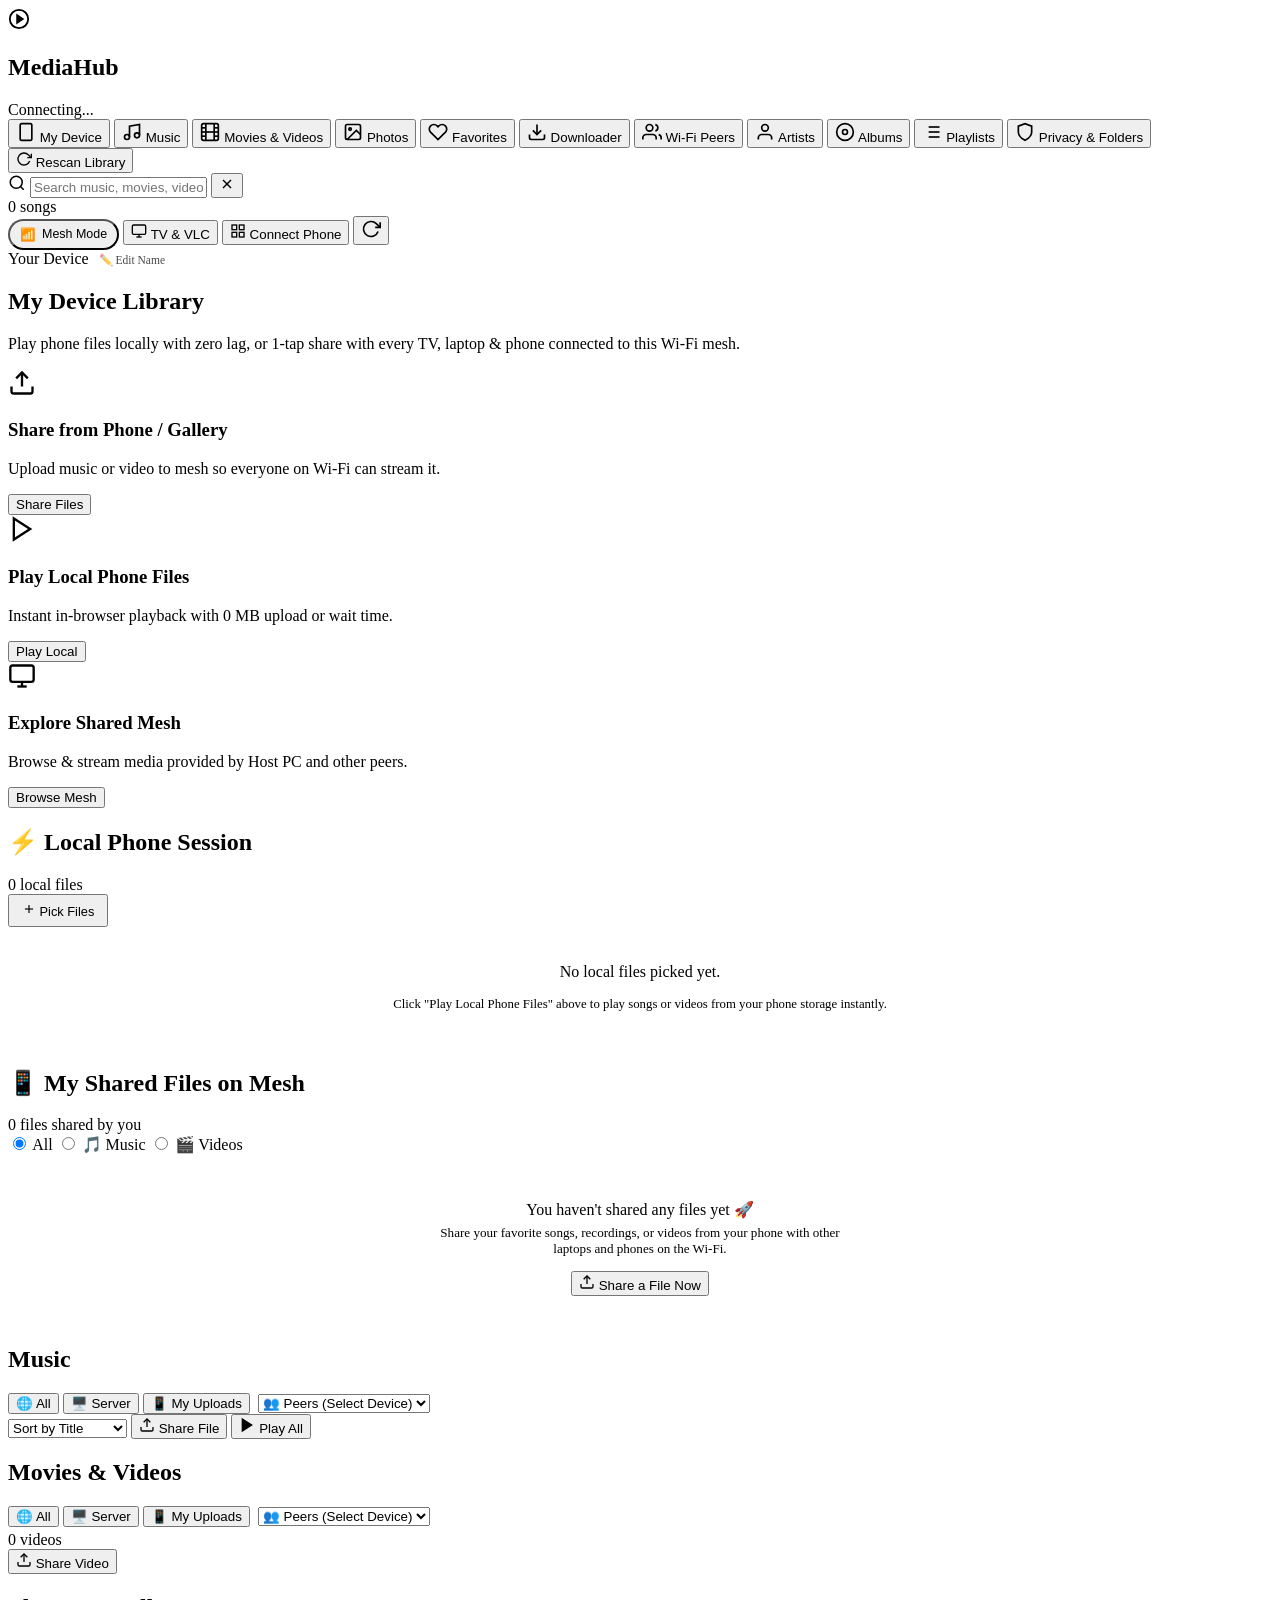
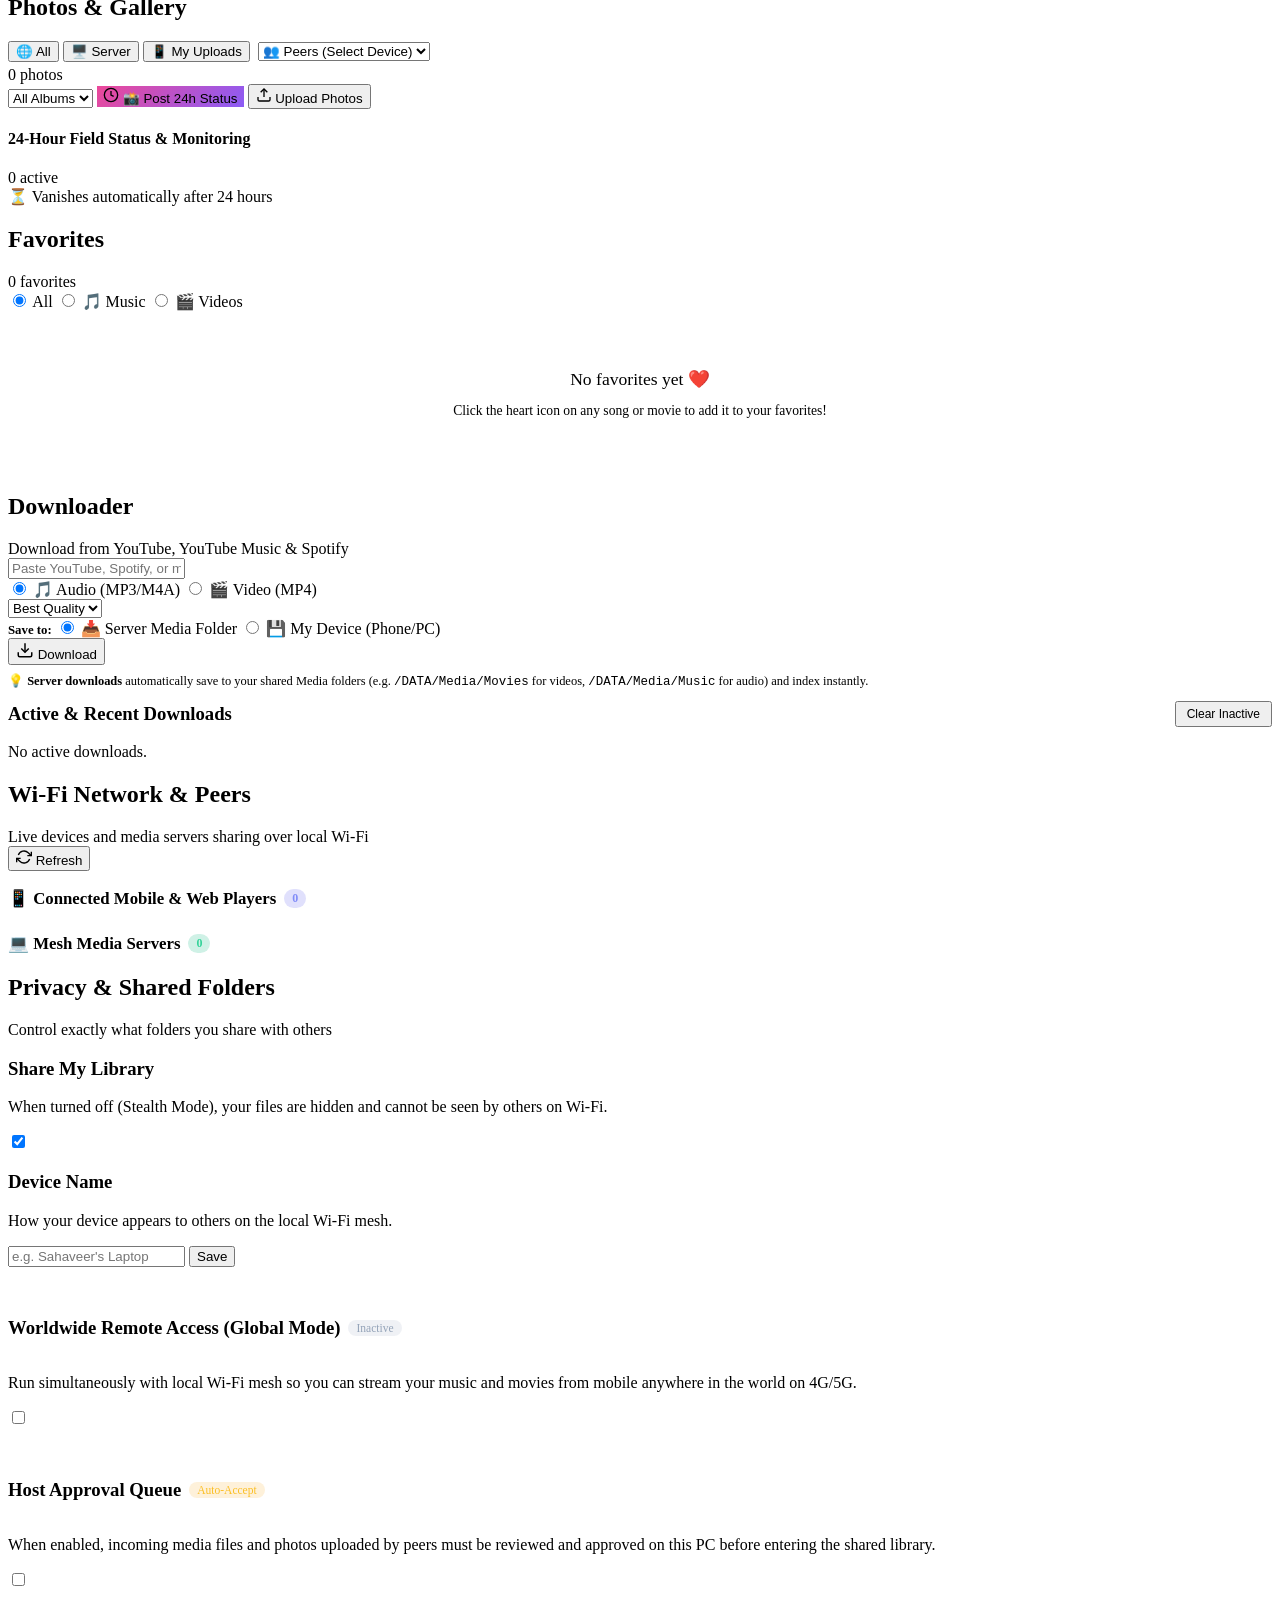
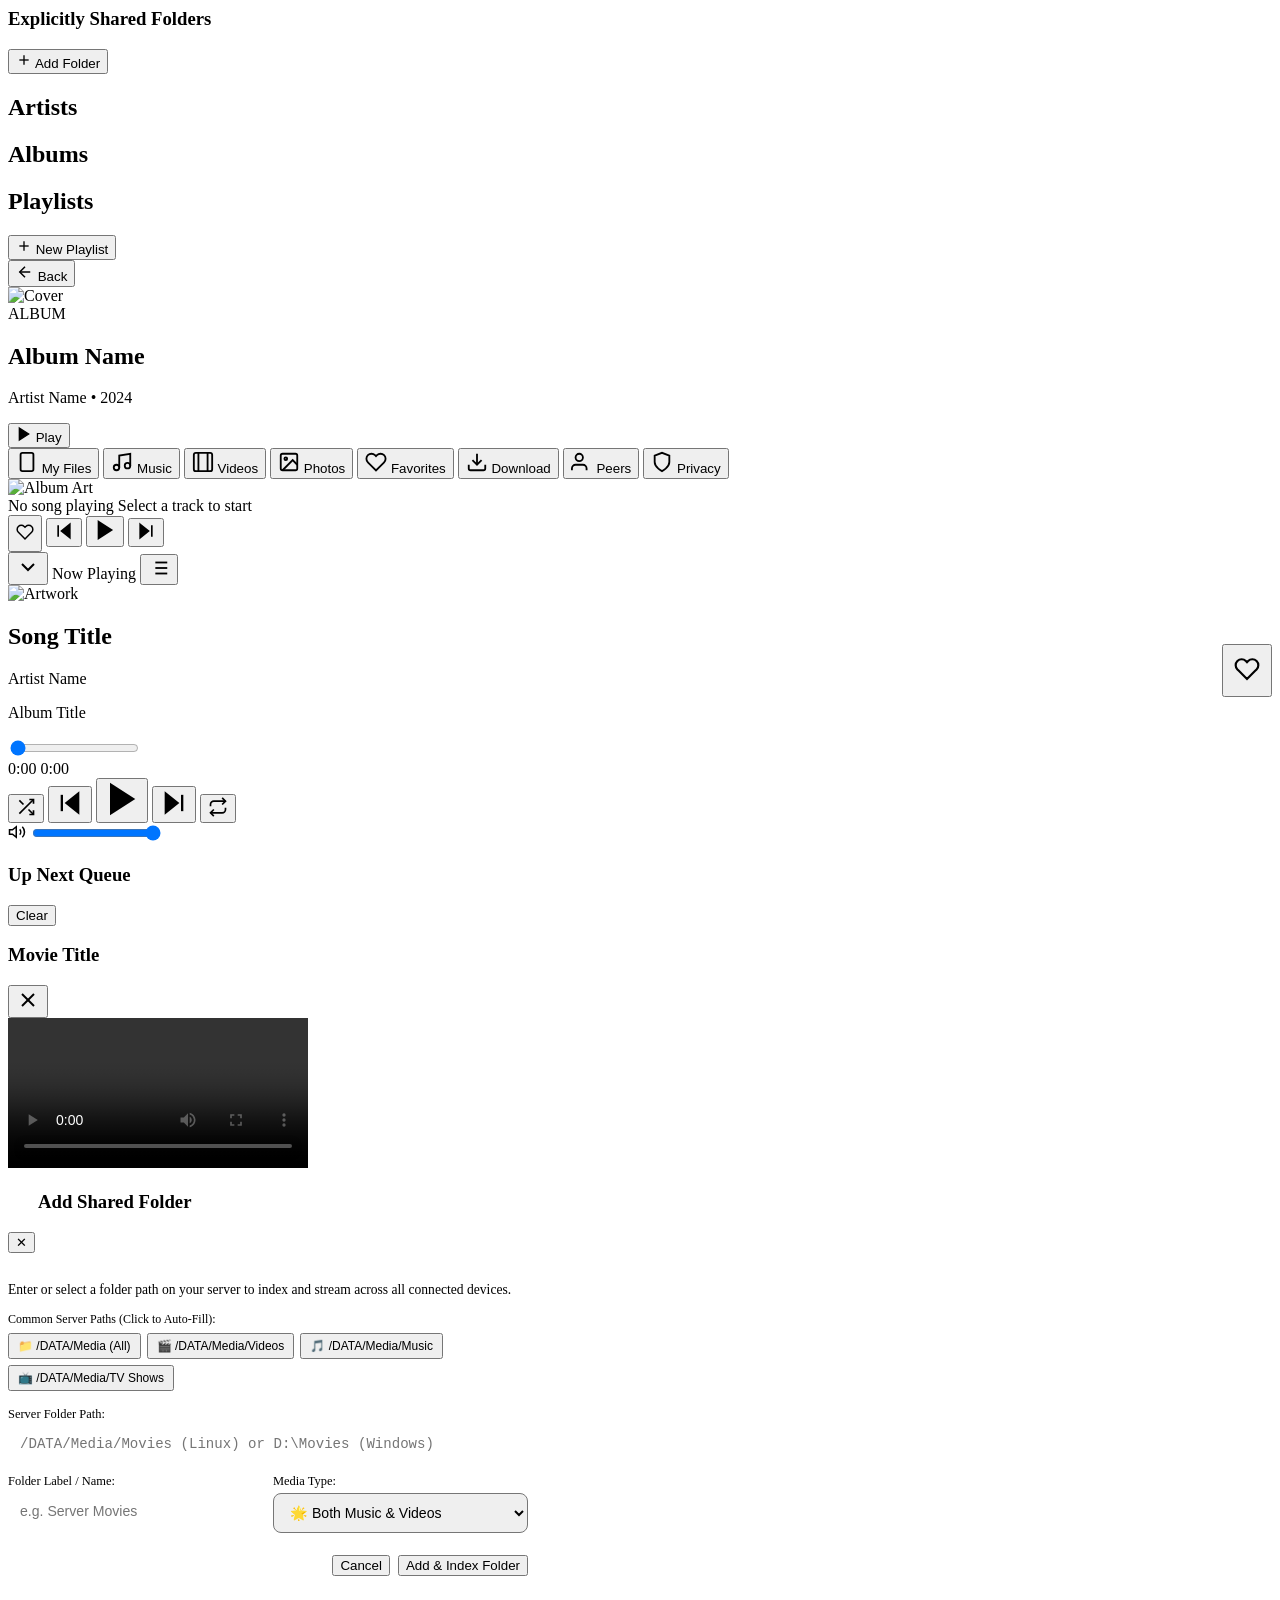
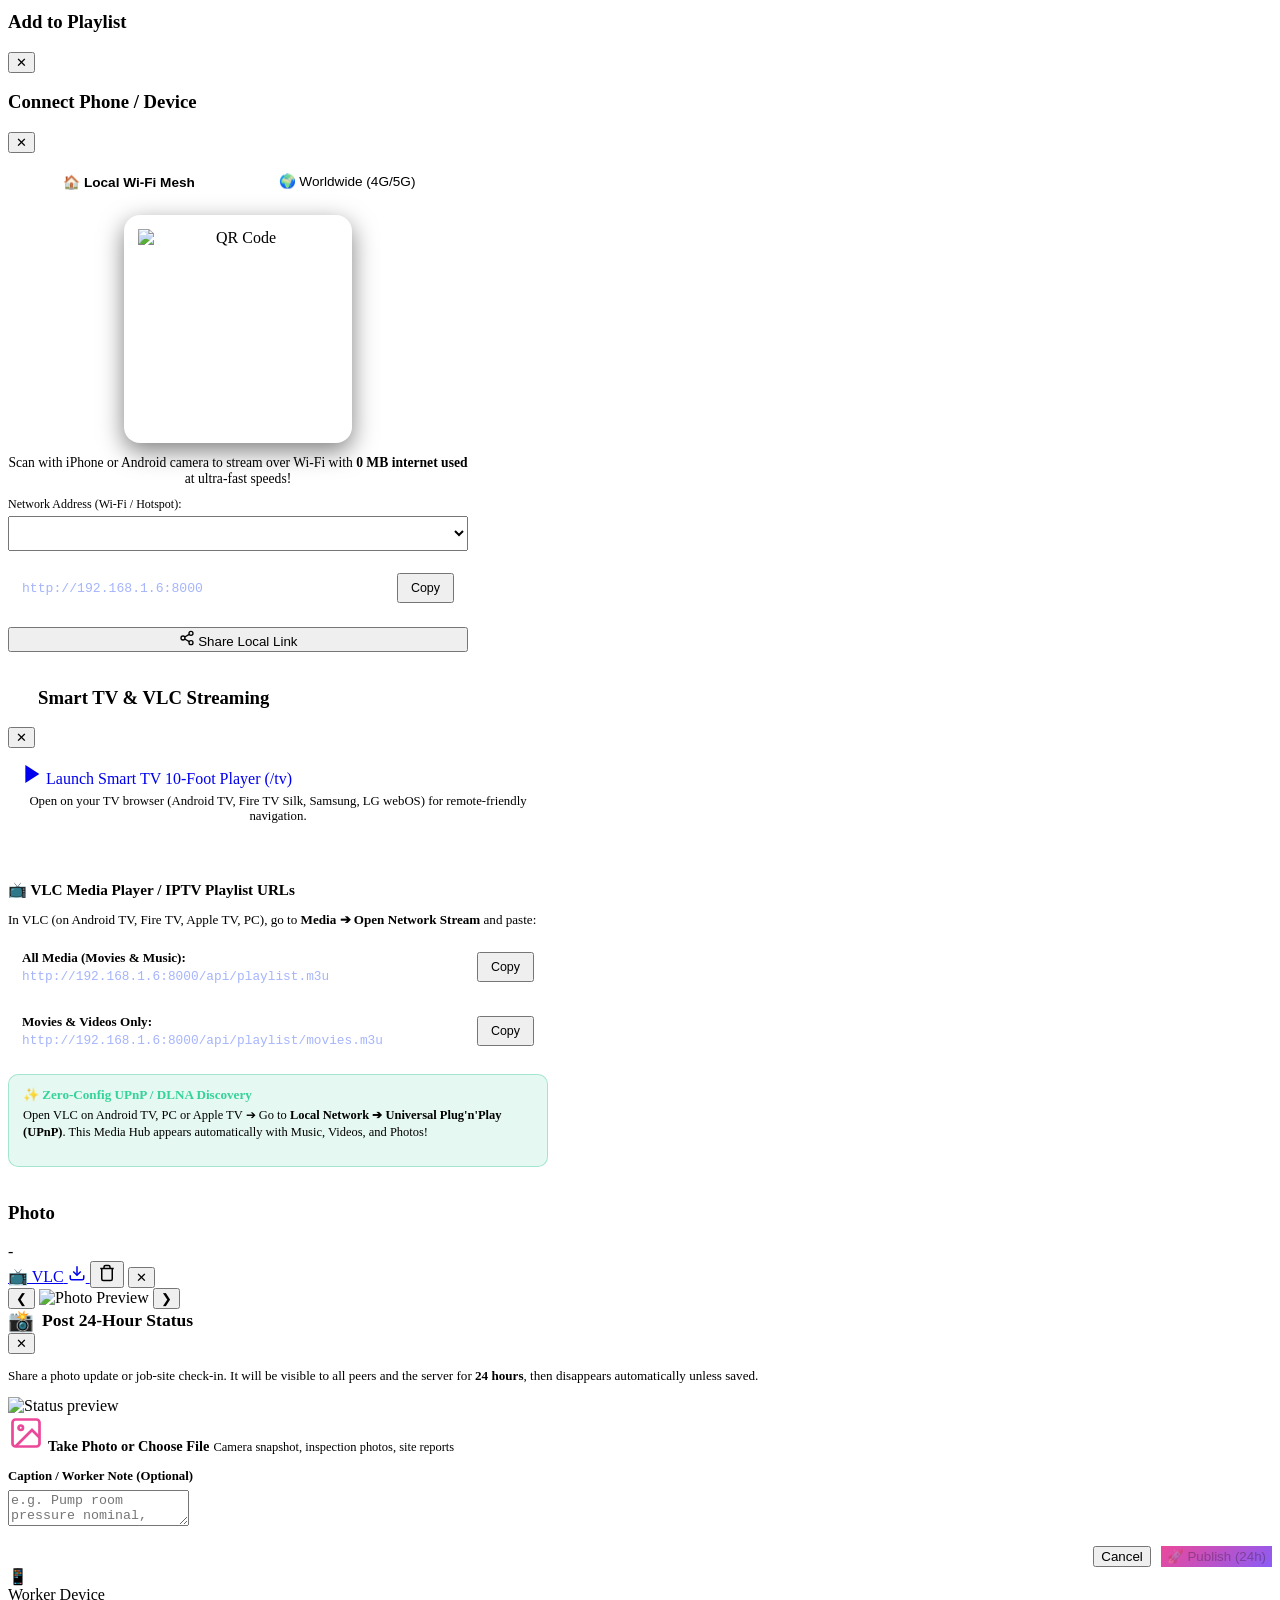
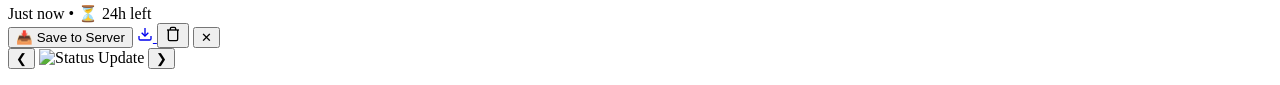
==== commit df5fd880: "fixed password and added the media links" ====
--- a/static/index.html
+++ b/static/index.html
@@ -999,7 +999,7 @@
           <label style="font-size: 0.75rem; color: var(--text-muted); display: block; margin-bottom: 6px;">Common Server Paths (Click to Auto-Fill):</label>
           <div style="display: flex; flex-wrap: wrap; gap: 6px;" id="folder-preset-chips">
             <button type="button" class="secondary-btn preset-chip" data-path="/DATA/Media" data-name="DATA Media" data-type="both" style="font-size: 0.75rem; padding: 4px 8px;">📁 /DATA/Media (All)</button>
-            <button type="button" class="secondary-btn preset-chip" data-path="/DATA/Media/Movies" data-name="Movies" data-type="video" style="font-size: 0.75rem; padding: 4px 8px;">🎬 /DATA/Media/Movies</button>
+            <button type="button" class="secondary-btn preset-chip" data-path="/DATA/Media/Videos" data-name="Videos" data-type="video" style="font-size: 0.75rem; padding: 4px 8px;">🎬 /DATA/Media/Videos</button>
             <button type="button" class="secondary-btn preset-chip" data-path="/DATA/Media/Music" data-name="Music" data-type="music" style="font-size: 0.75rem; padding: 4px 8px;">🎵 /DATA/Media/Music</button>
             <button type="button" class="secondary-btn preset-chip" data-path="/DATA/Media/TV Shows" data-name="TV Shows" data-type="video" style="font-size: 0.75rem; padding: 4px 8px;">📺 /DATA/Media/TV Shows</button>
           </div>
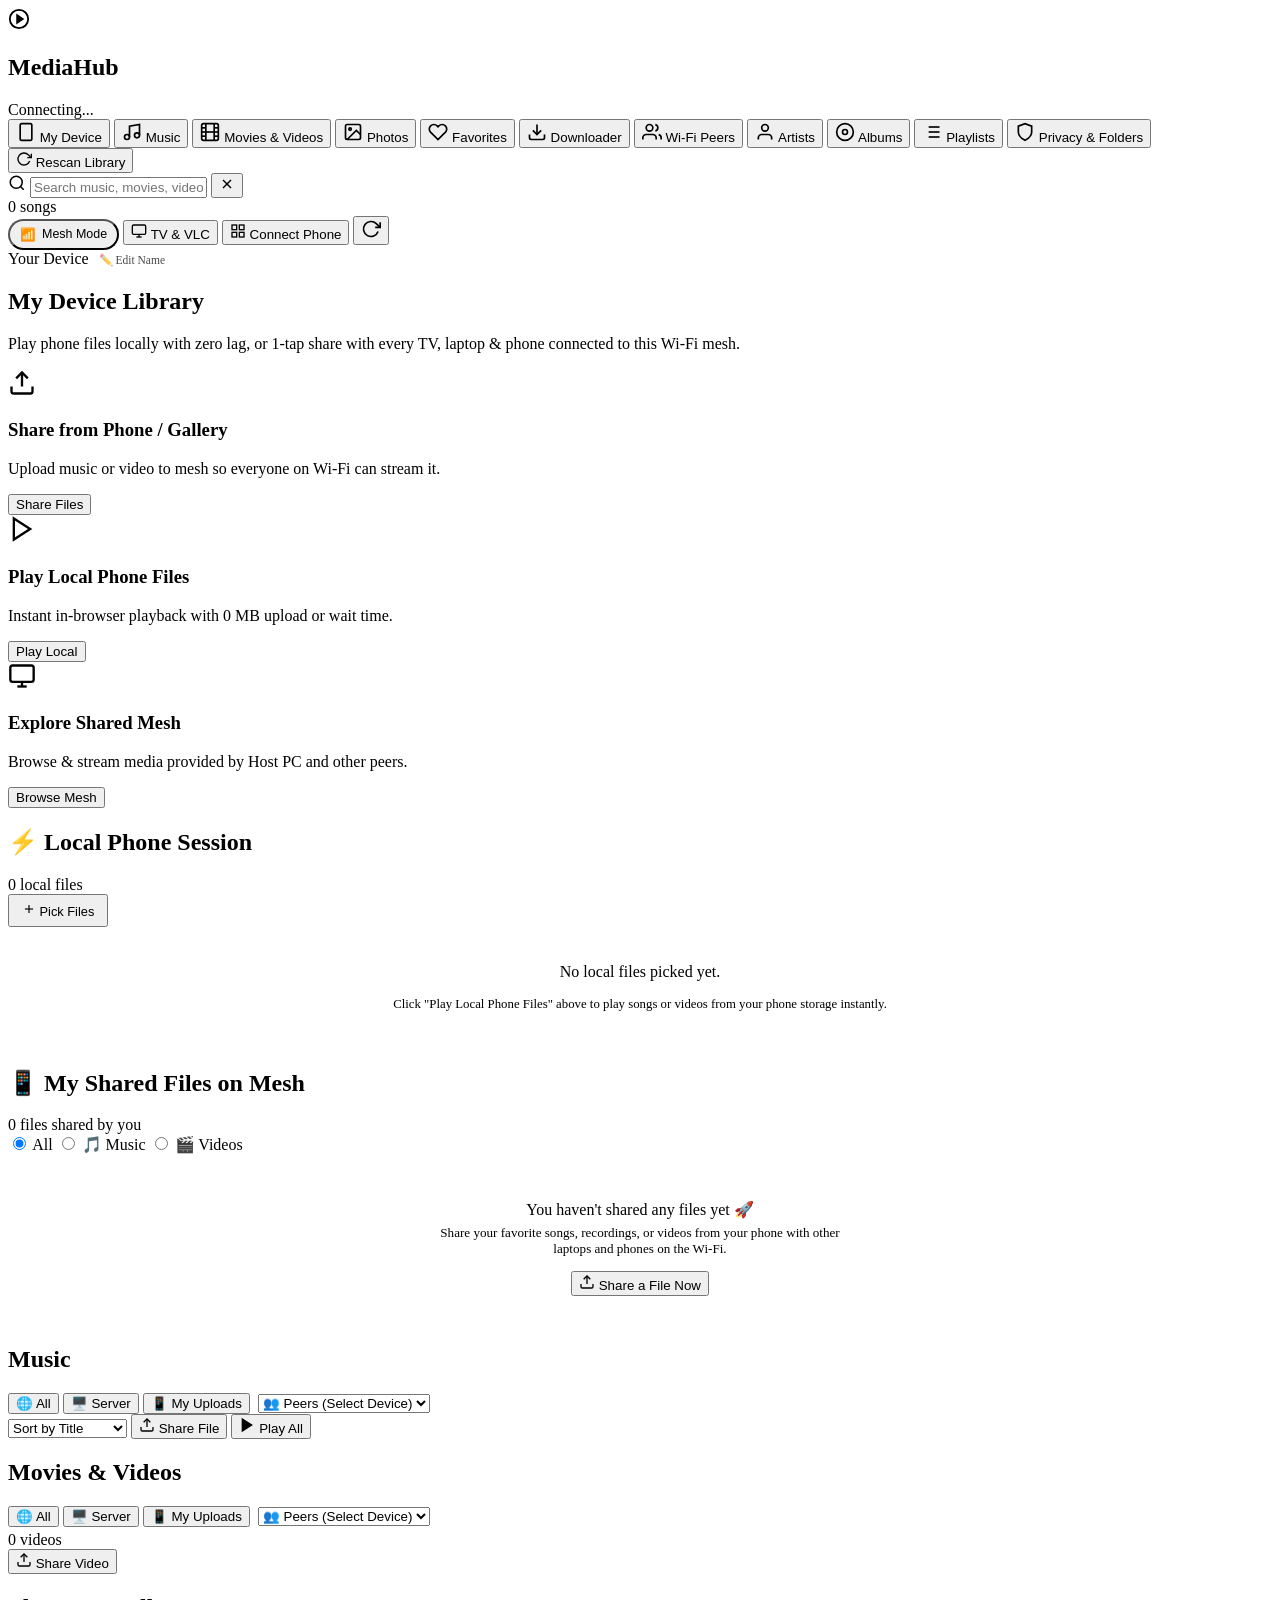
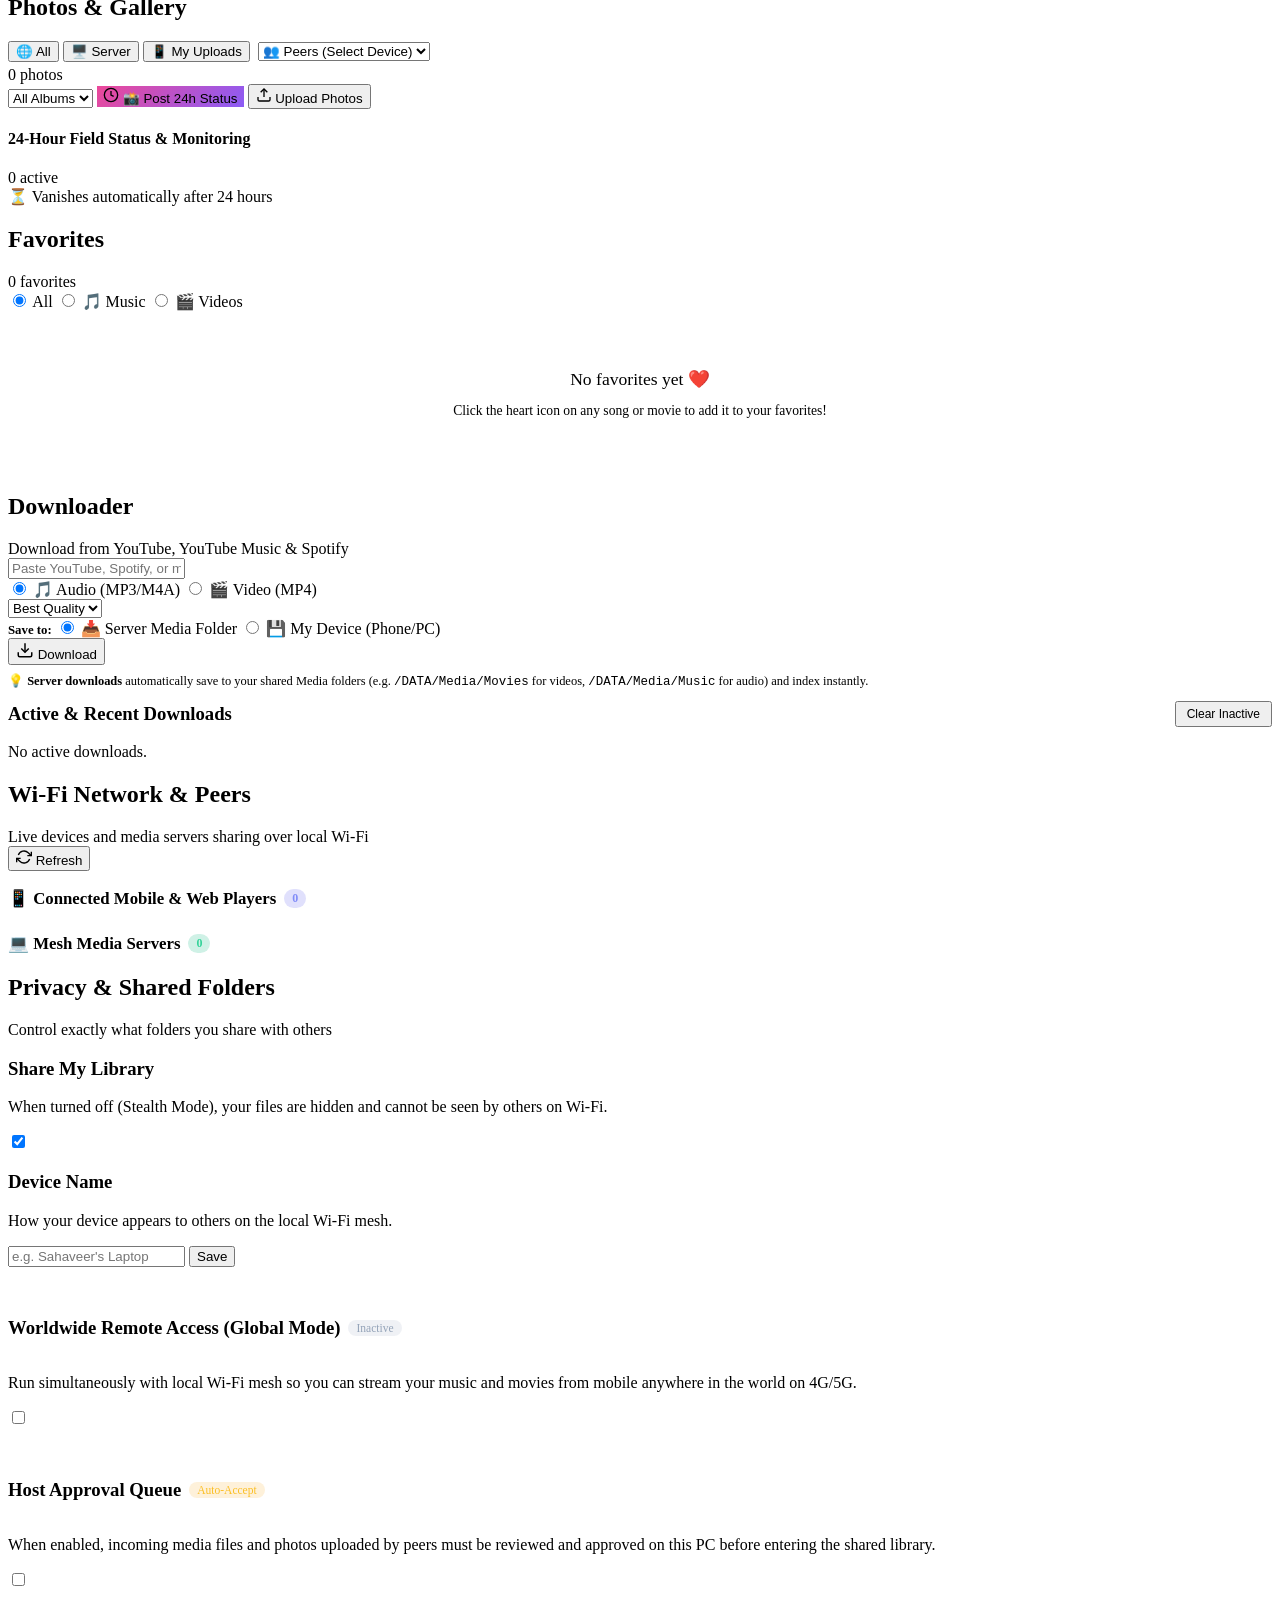
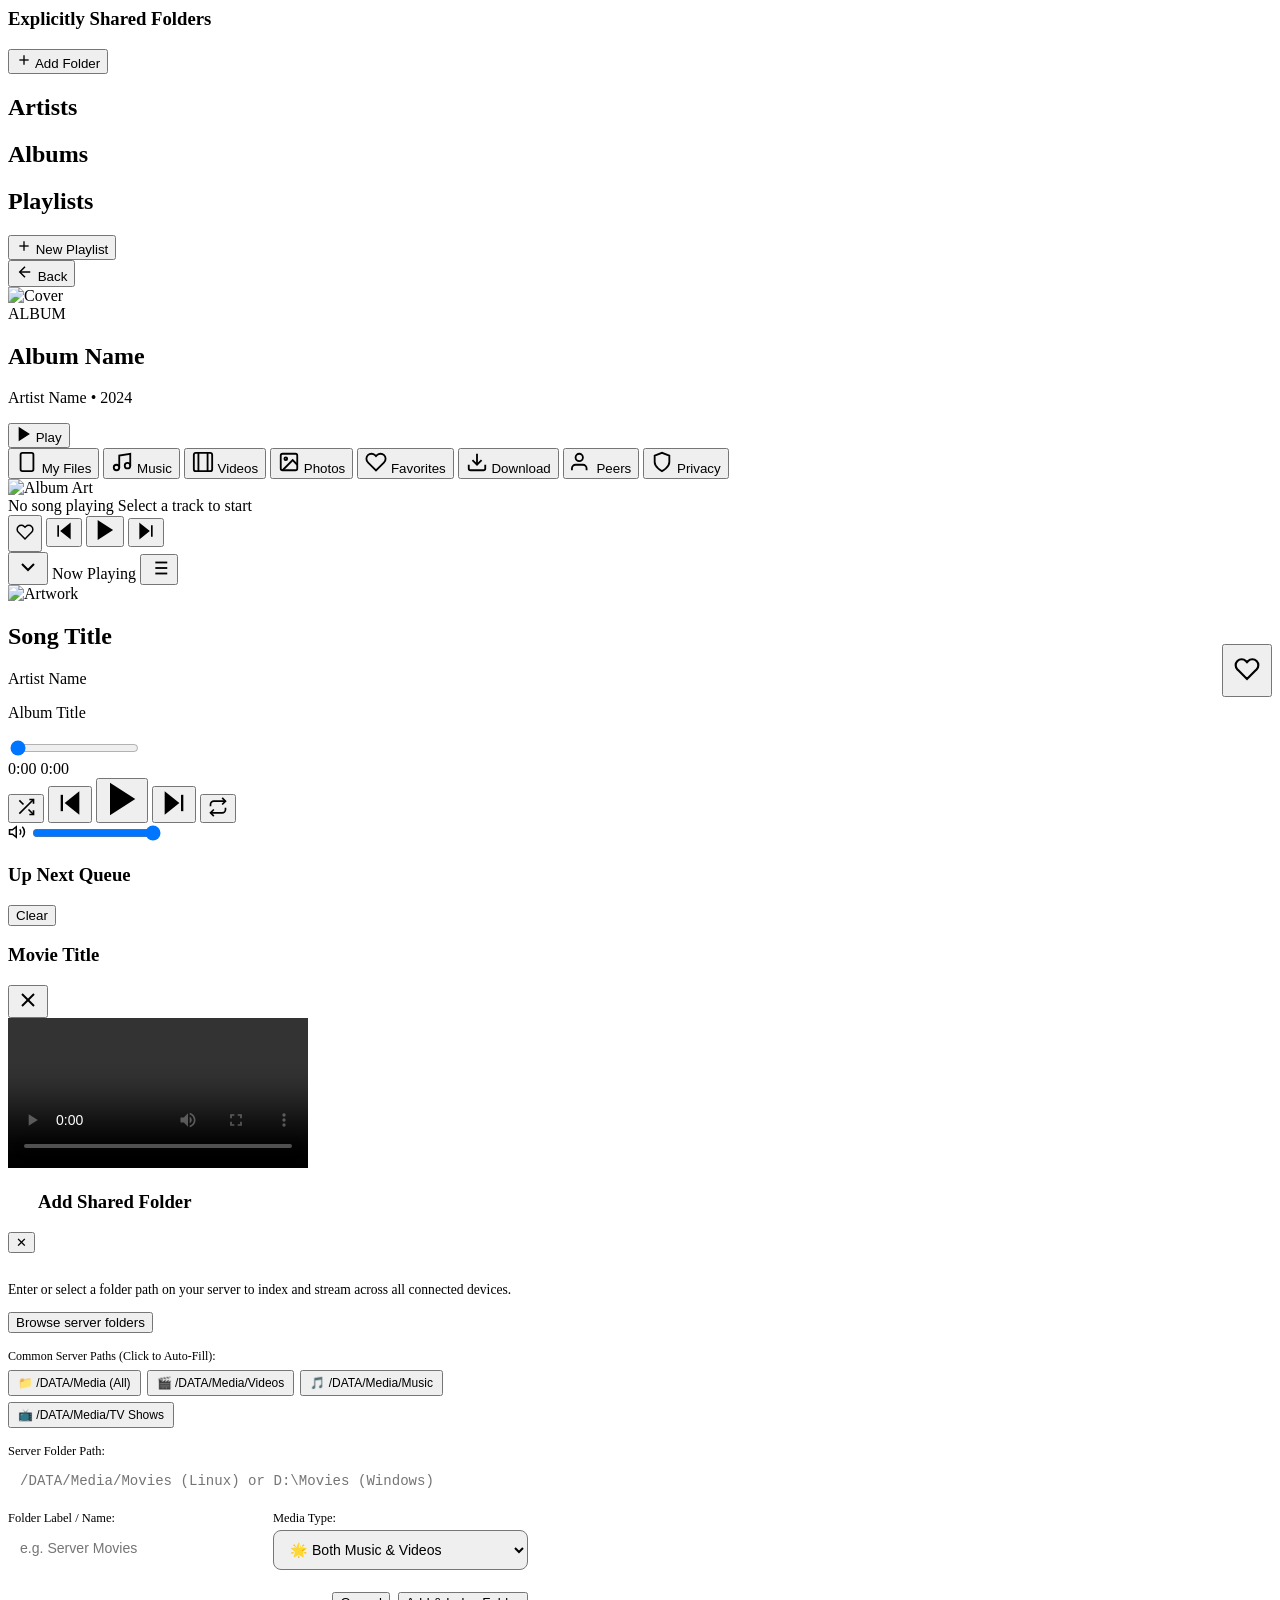
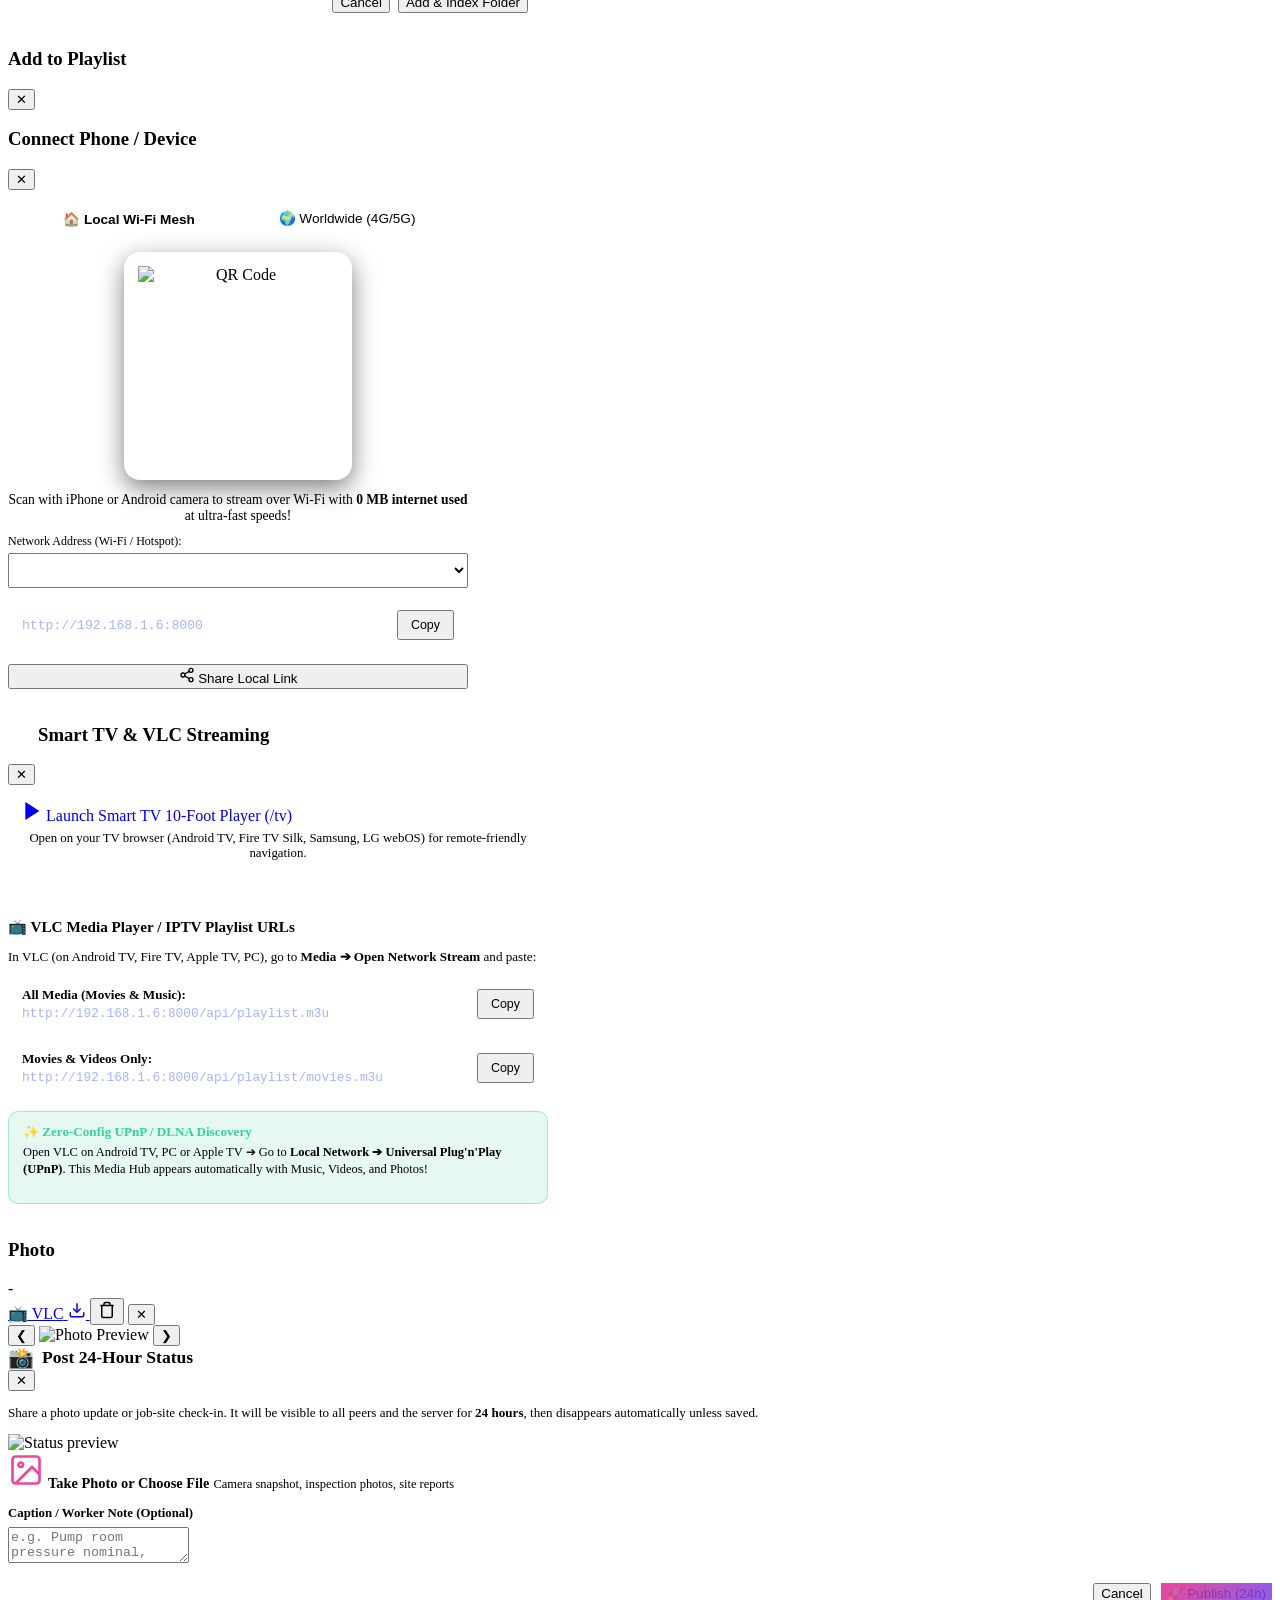
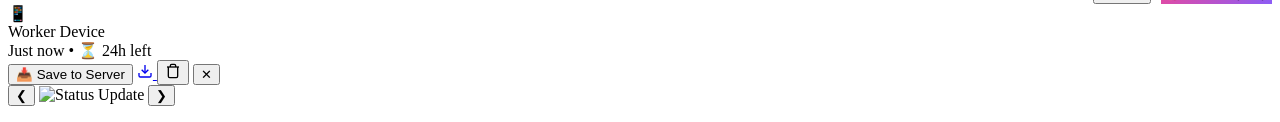
==== commit 01ab3860: "setup differnt api keys" ====
--- a/static/index.html
+++ b/static/index.html
@@ -994,6 +994,21 @@
           Enter or select a folder path on your server to index and stream across all connected devices.
         </p>
 
+        <div style="margin-bottom:16px;">
+          <button type="button" id="browse-server-folders" class="secondary-btn">Browse server folders</button>
+          <div id="server-folder-browser" hidden style="margin-top:12px;">
+            <p style="font-size:0.8rem;">Browse media folders on the server. Subfolders are indexed too. Other locations can be added by entering their server path below.</p>
+            <div id="server-folder-location" style="overflow-wrap:anywhere; margin:8px 0;" aria-live="polite"></div>
+            <div style="display:flex; gap:8px; margin-bottom:8px;">
+              <button type="button" id="server-folder-roots" class="secondary-btn">Locations</button>
+              <button type="button" id="server-folder-up" class="secondary-btn">Up</button>
+              <button type="button" id="server-folder-use" class="primary-btn">Use this folder</button>
+            </div>
+            <input id="server-folder-filter" type="search" placeholder="Filter folders" aria-label="Filter server folders" style="width:100%; margin-bottom:8px;">
+            <div id="server-folder-entries" style="max-height:220px; overflow:auto; display:grid; gap:6px;"></div>
+          </div>
+        </div>
+
         <!-- Common Quick-Pick Suggestions -->
         <div style="margin-bottom: 16px;">
           <label style="font-size: 0.75rem; color: var(--text-muted); display: block; margin-bottom: 6px;">Common Server Paths (Click to Auto-Fill):</label>
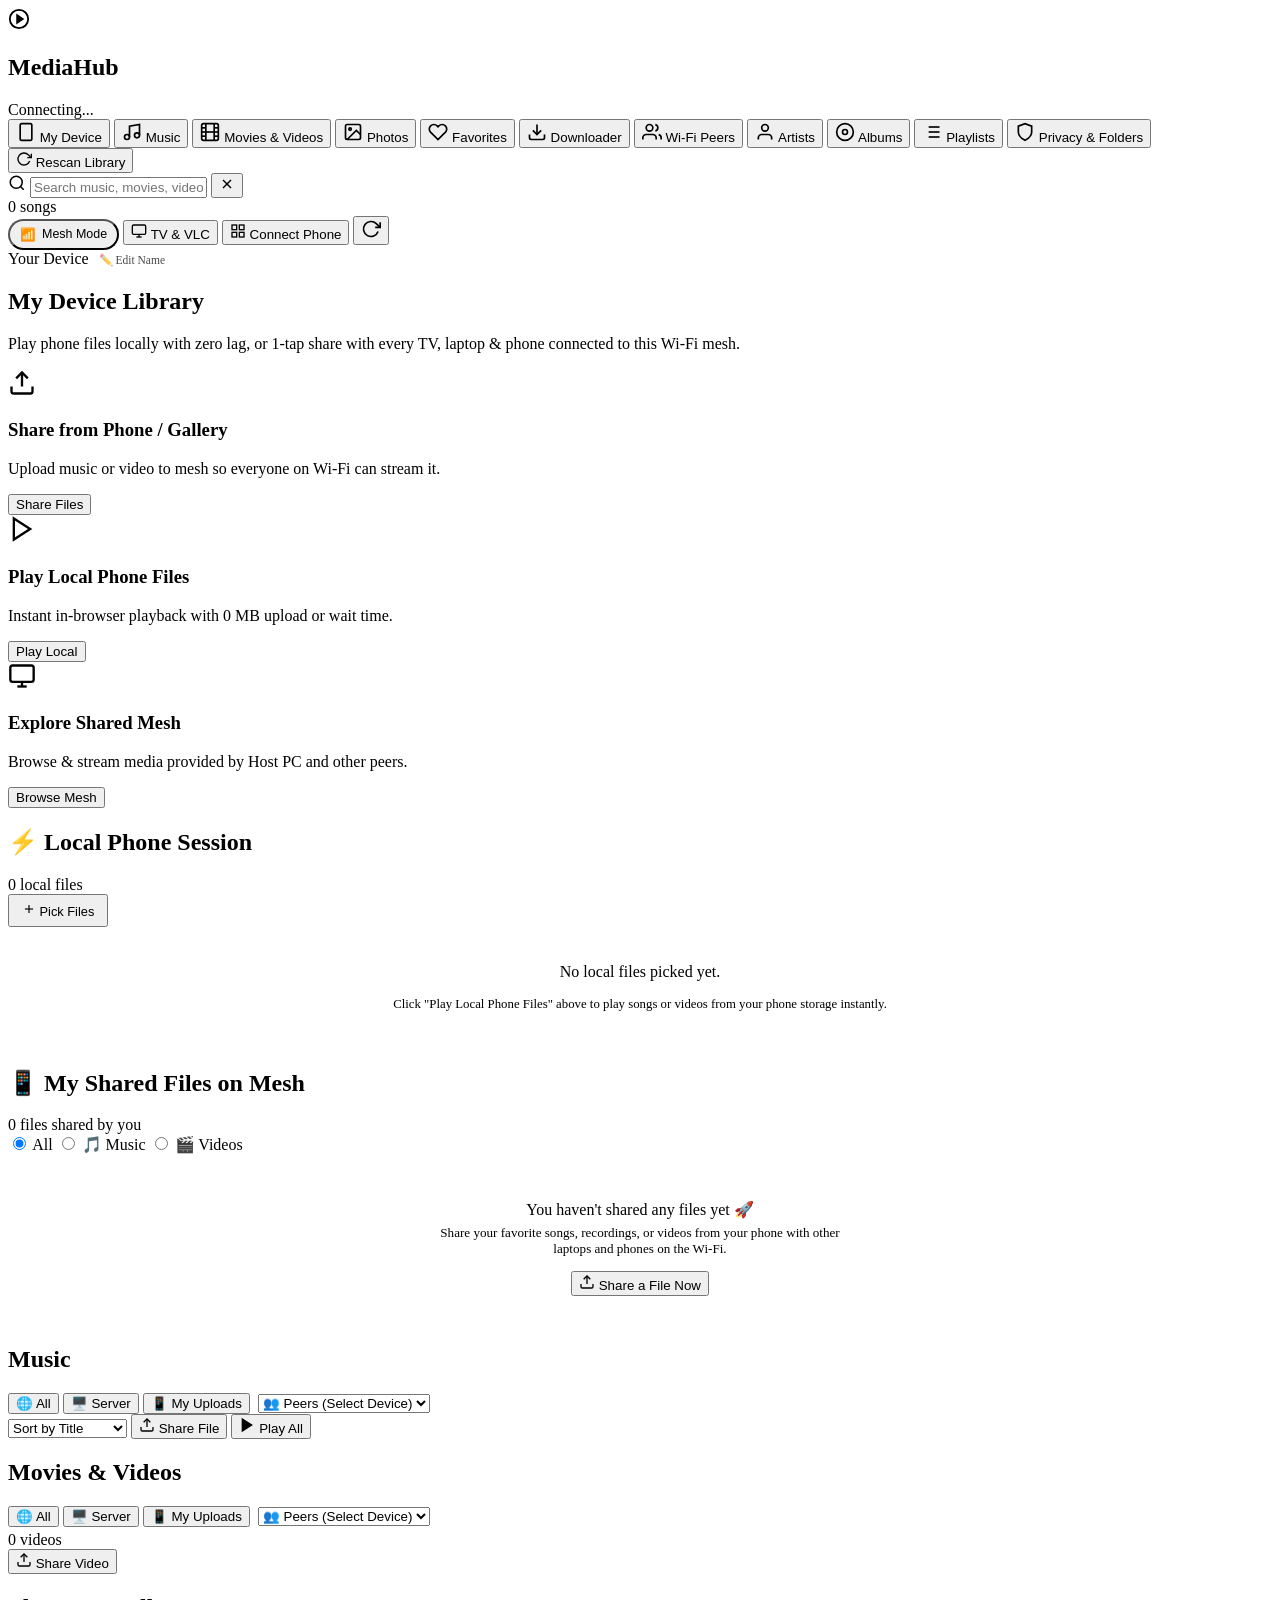
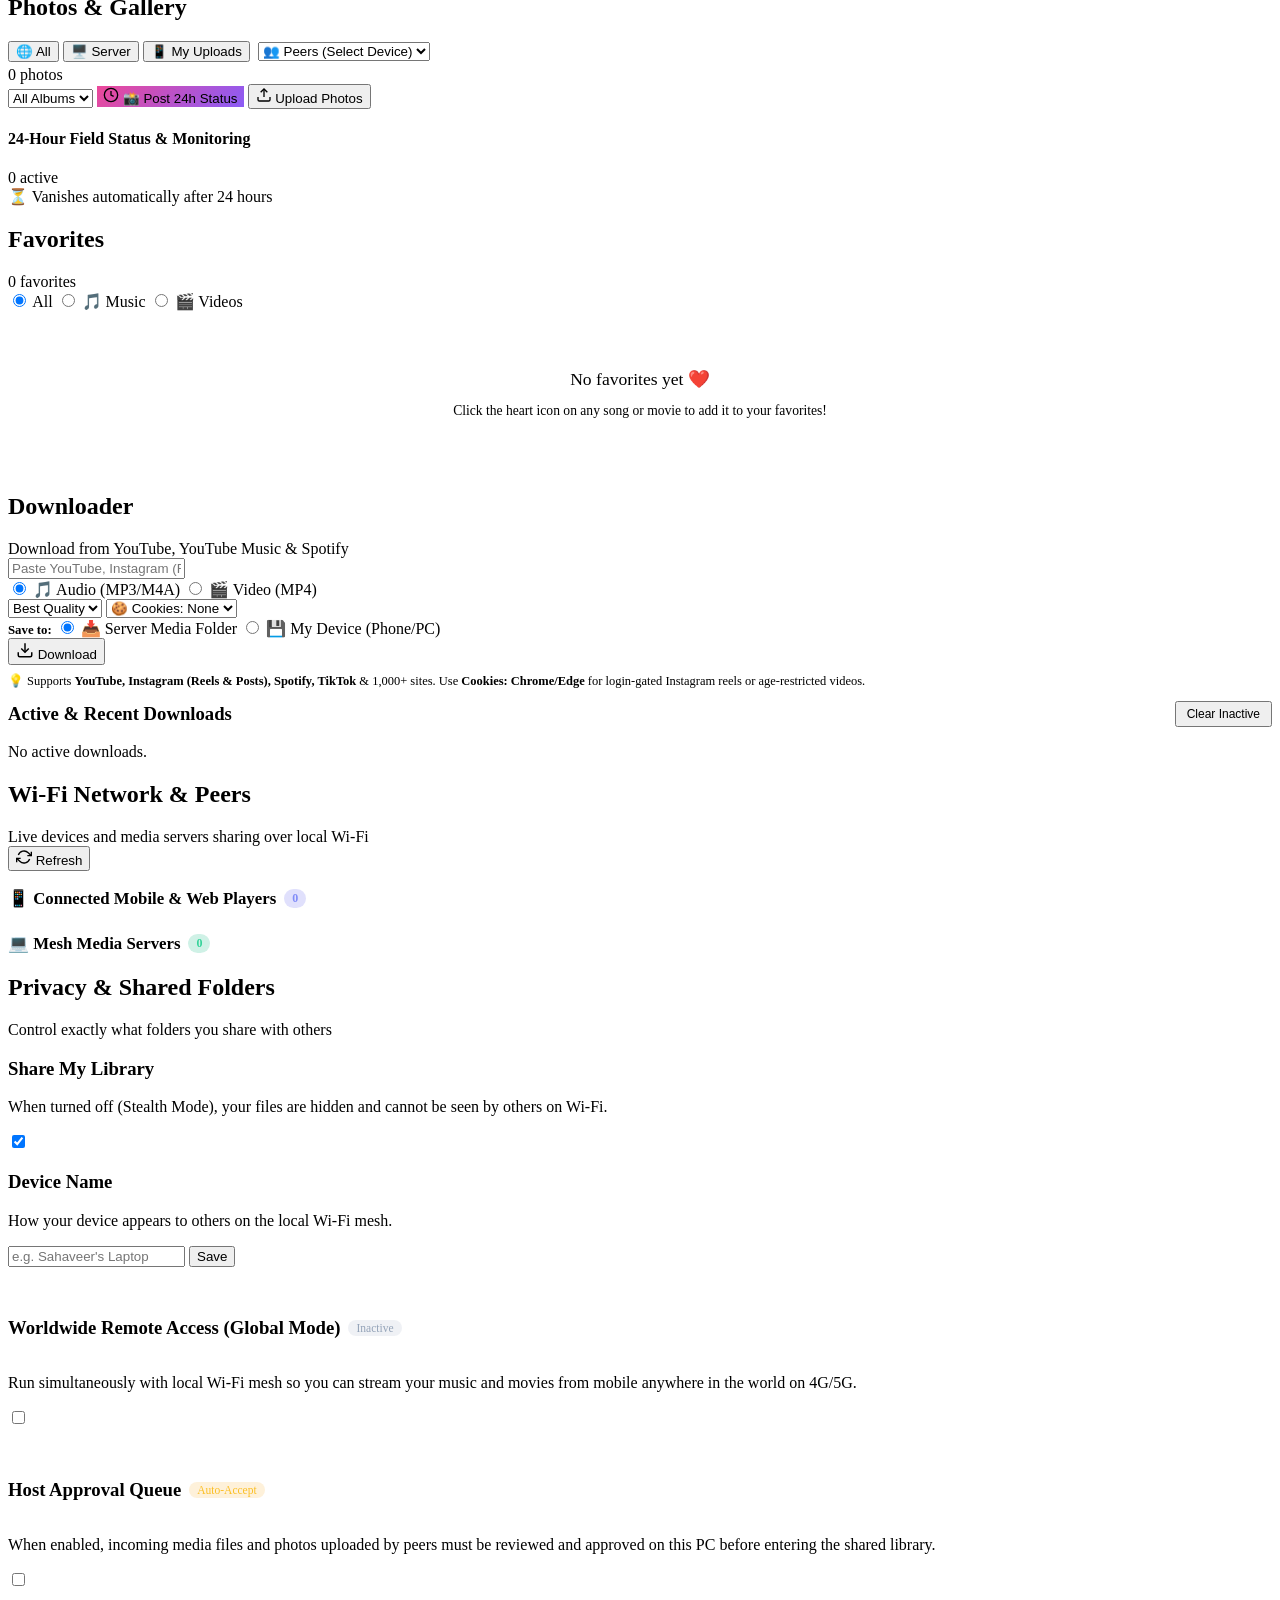
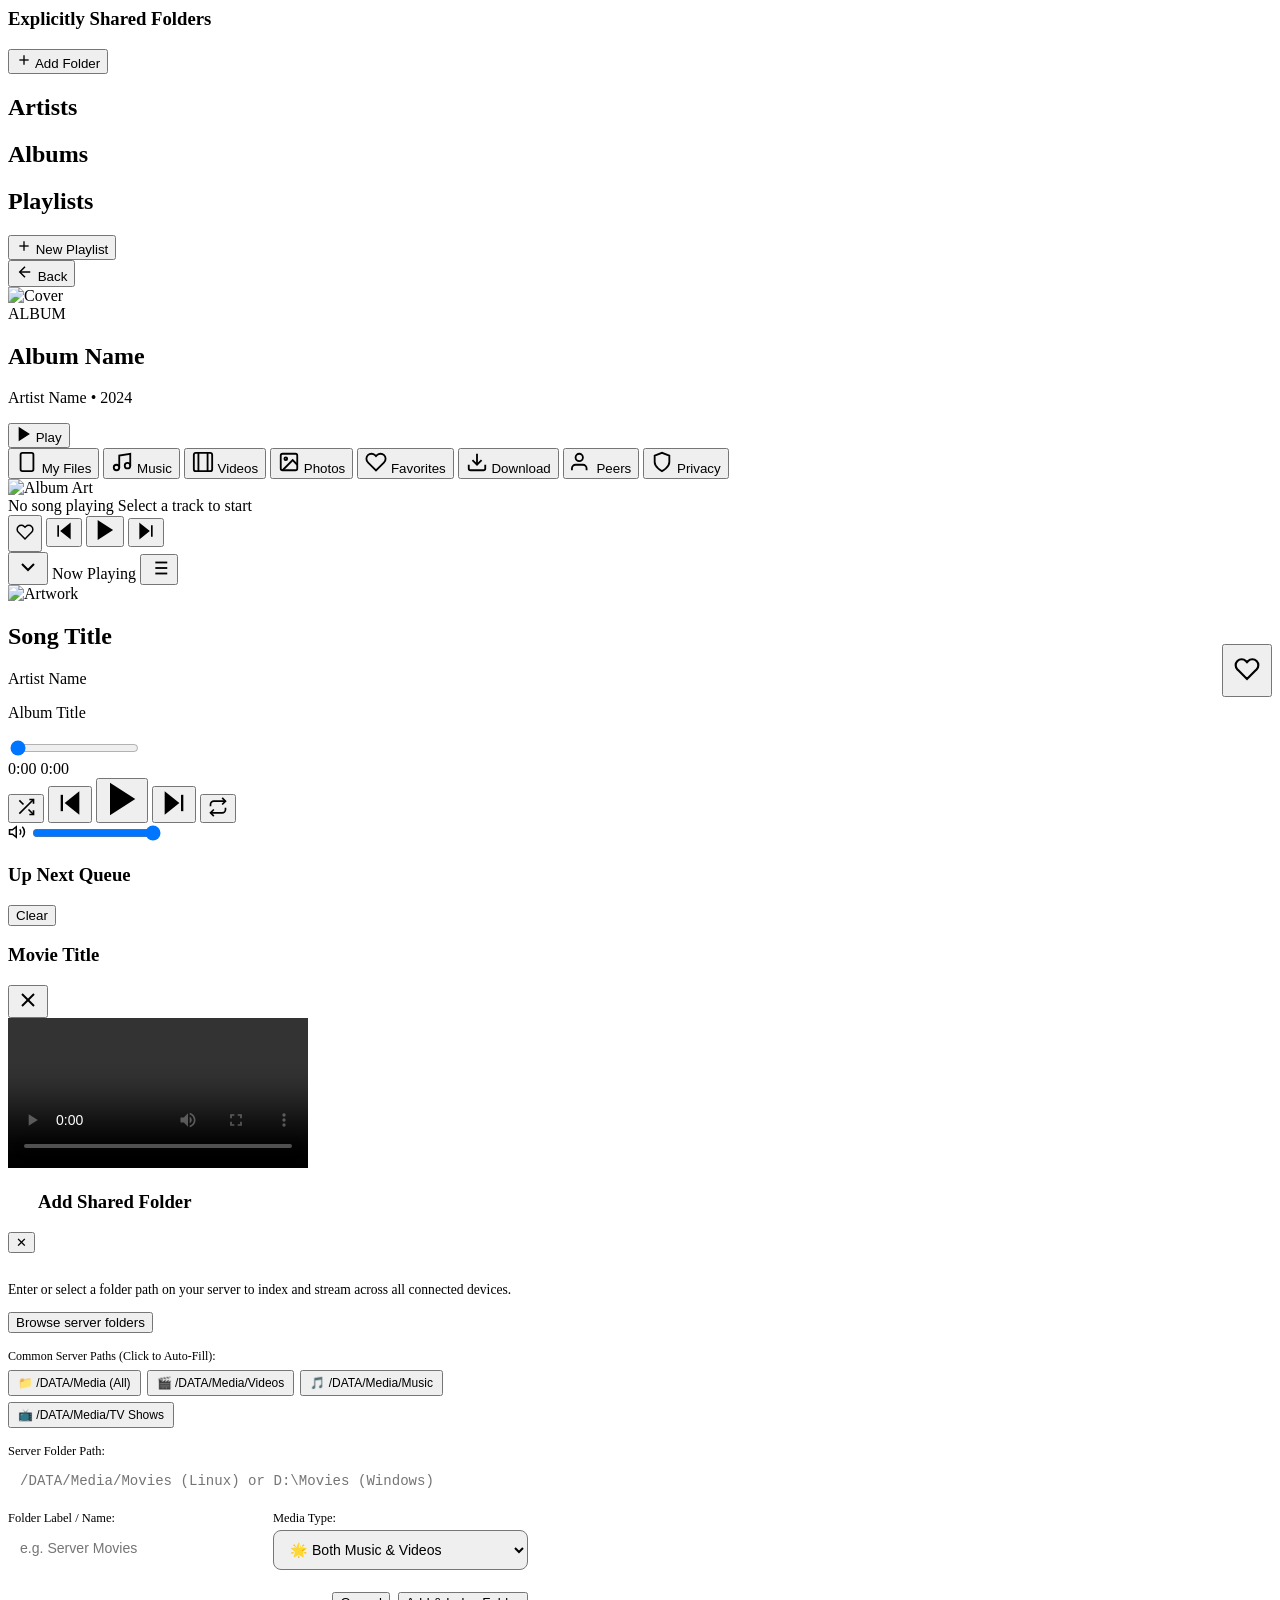
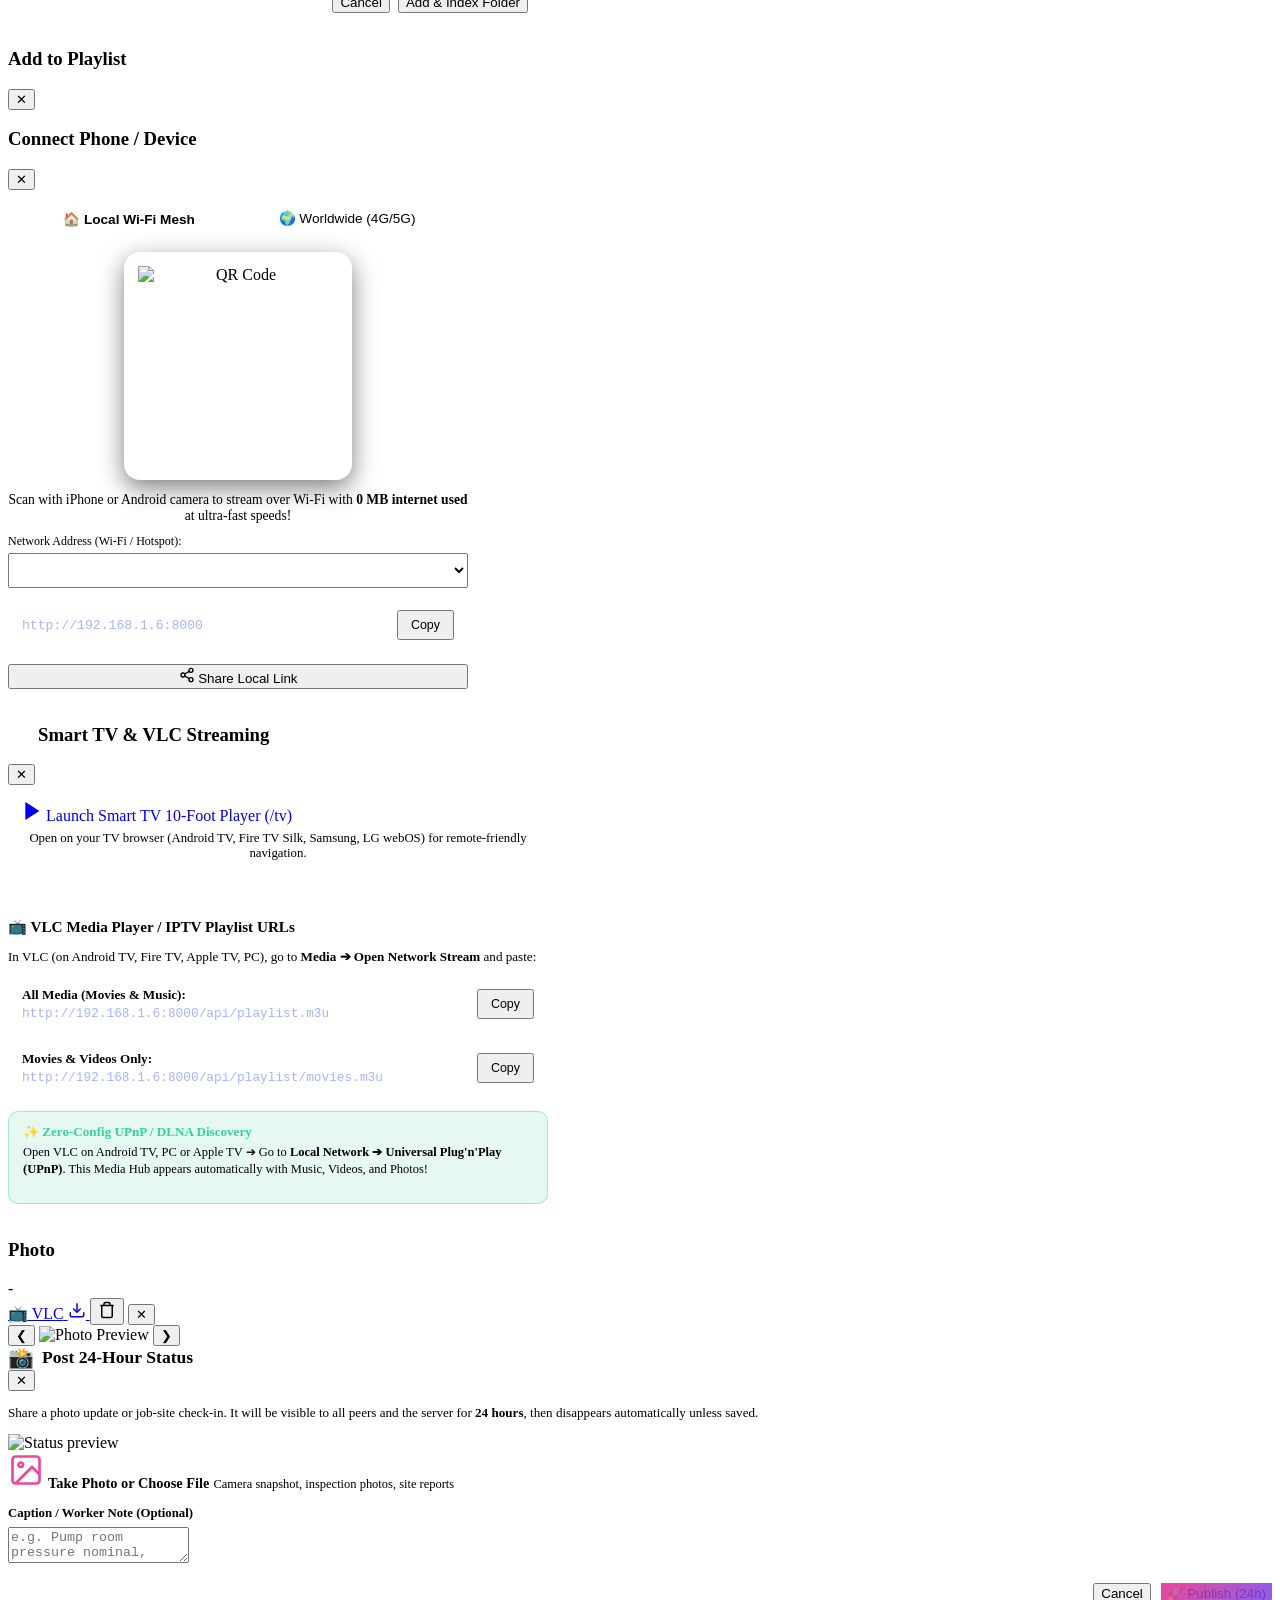
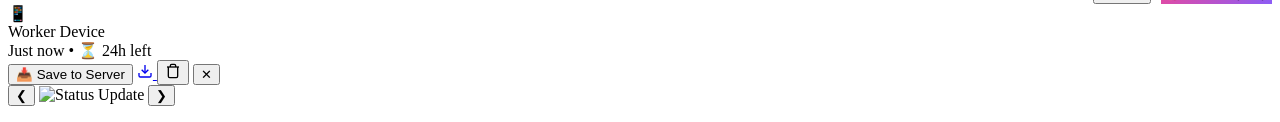
==== commit 0932f779: "Auto-sync deploy: 2026-10-28 20:18" ====
--- a/static/index.html
+++ b/static/index.html
@@ -491,7 +491,7 @@
           
           <div class="downloader-card">
             <div class="input-group">
-              <input type="text" id="dl-url-input" placeholder="Paste YouTube, Spotify, or media link (or type song name to search)" autocomplete="off">
+              <input type="text" id="dl-url-input" placeholder="Paste YouTube, Instagram (Reel/Post), Spotify, or media link (or search by title)" autocomplete="off">
             </div>
 
             <div class="downloader-options">
@@ -506,10 +506,17 @@
                 </label>
               </div>
 
-              <select id="dl-quality-select" class="dropdown">
+              <select id="dl-quality-select" class="dropdown" title="Download Quality">
                 <option value="best">Best Quality</option>
                 <option value="1080p">1080p HD</option>
                 <option value="720p">720p HD</option>
+              </select>
+
+              <select id="dl-cookies-select" class="dropdown" title="Use browser cookies for private/restricted Instagram Reels or YouTube bot-checks">
+                <option value="">🍪 Cookies: None</option>
+                <option value="chrome">🍪 Chrome</option>
+                <option value="edge">🍪 Edge</option>
+                <option value="firefox">🍪 Firefox</option>
               </select>
 
               <div class="destination-toggle">
@@ -534,7 +541,7 @@
               </button>
             </div>
             <p style="font-size: 0.78rem; color: var(--text-muted); margin-top: 8px;">
-              💡 <strong>Server downloads</strong> automatically save to your shared Media folders (e.g. <code>/DATA/Media/Movies</code> for videos, <code>/DATA/Media/Music</code> for audio) and index instantly.
+              💡 Supports <strong>YouTube, Instagram (Reels & Posts), Spotify, TikTok</strong> & 1,000+ sites. Use <strong>Cookies: Chrome/Edge</strong> for login-gated Instagram reels or age-restricted videos.
             </p>
           </div>
 
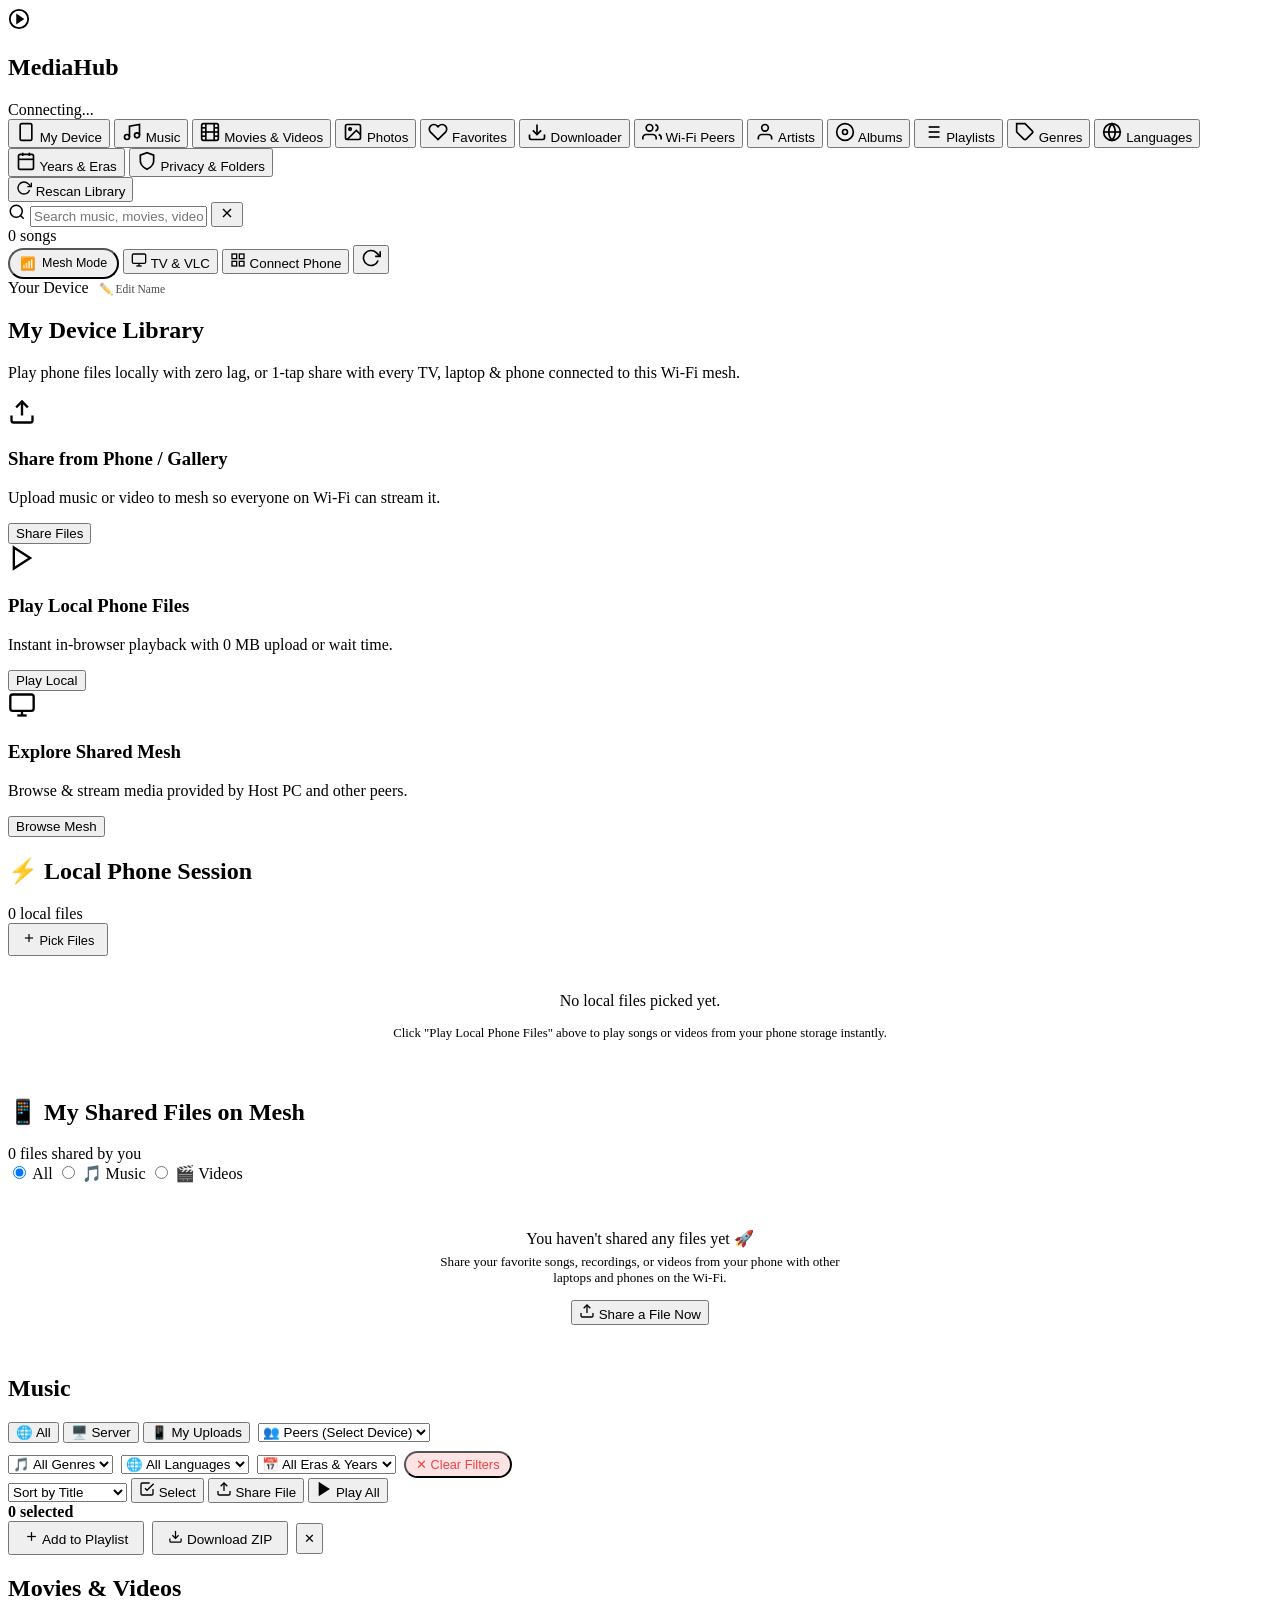
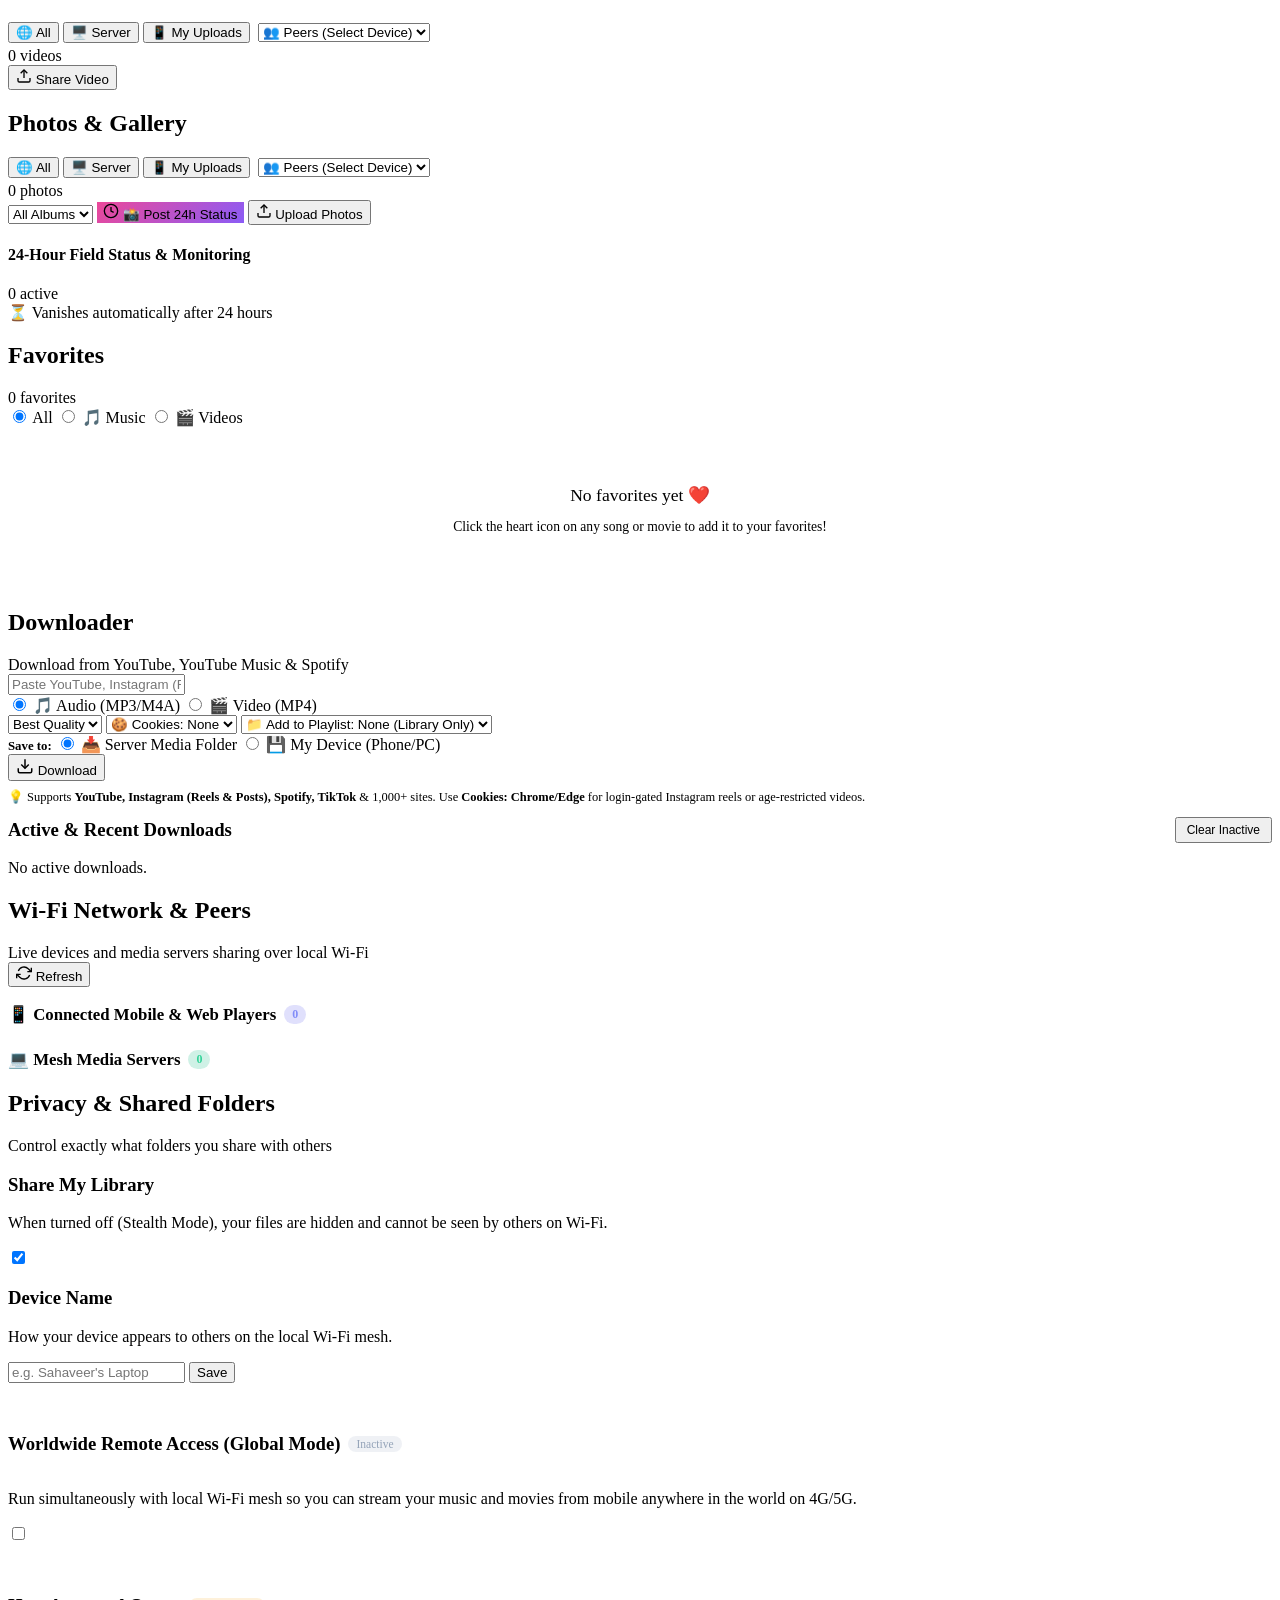
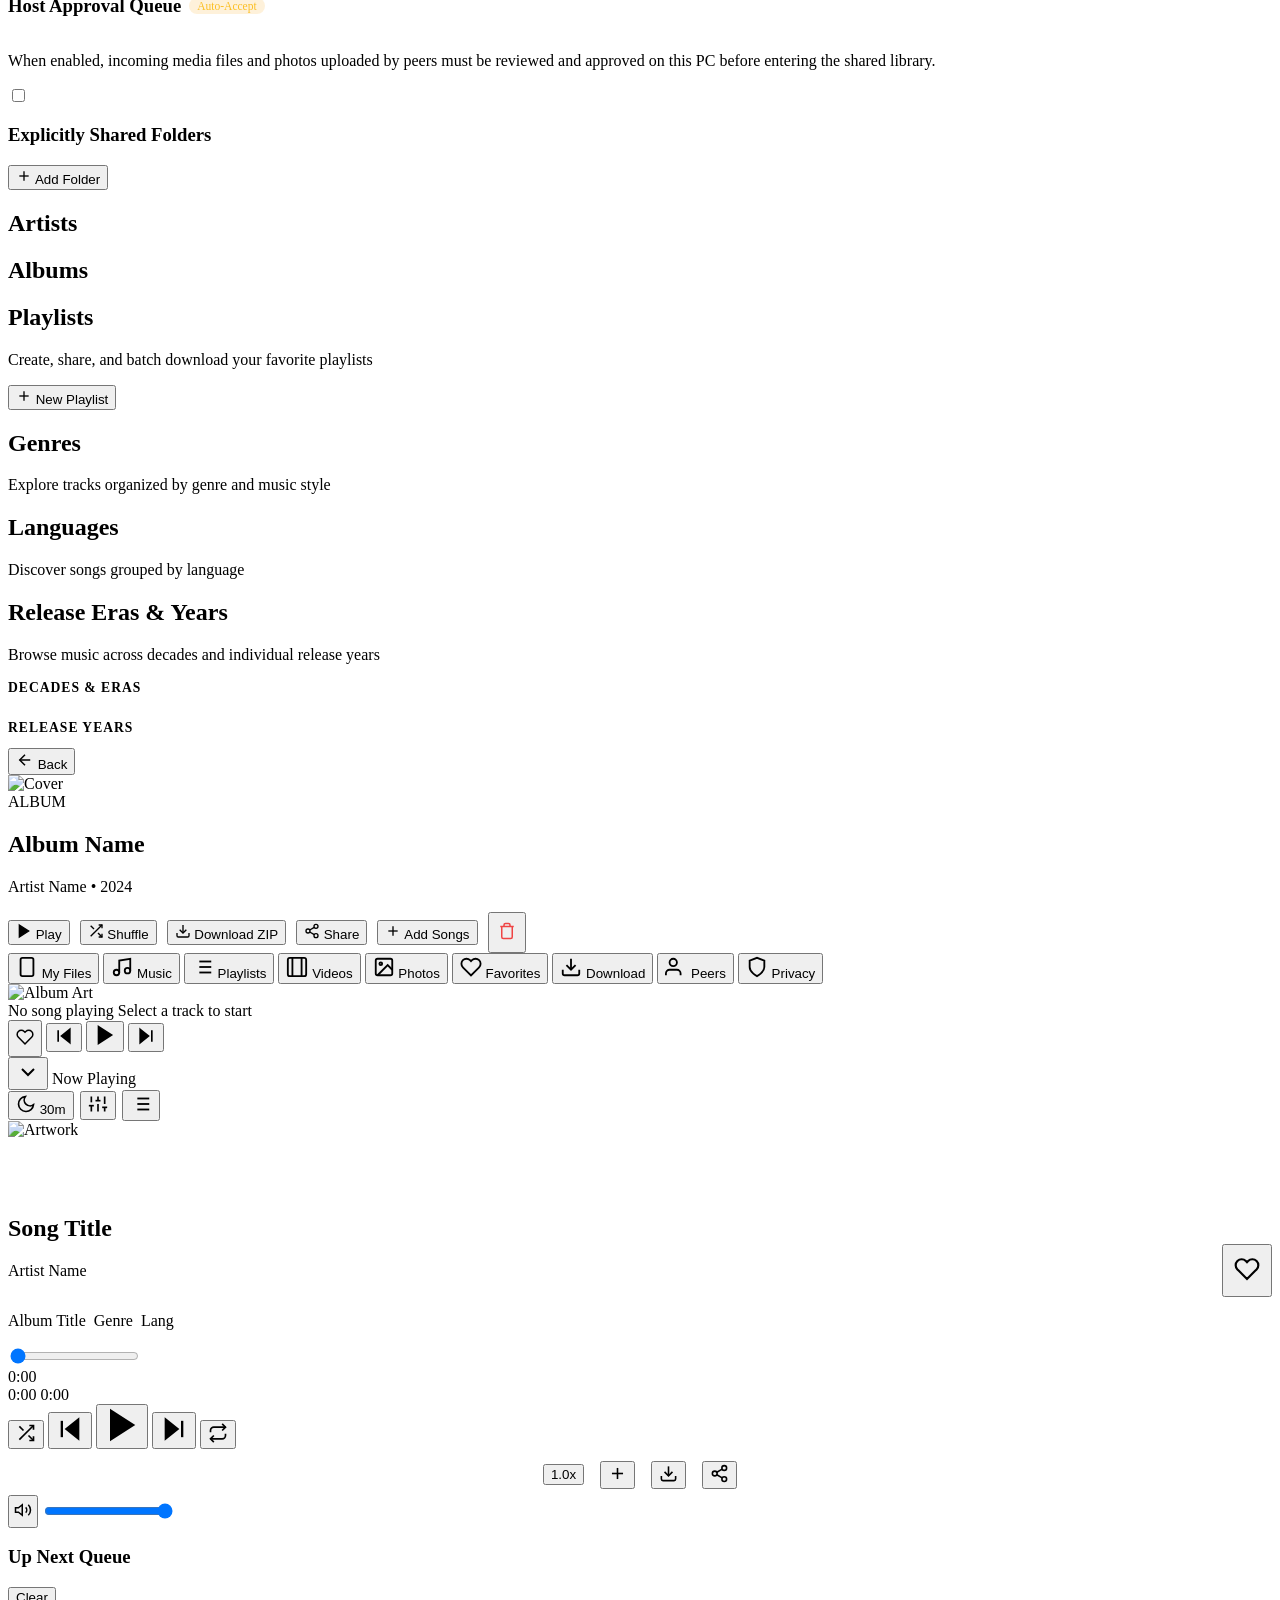
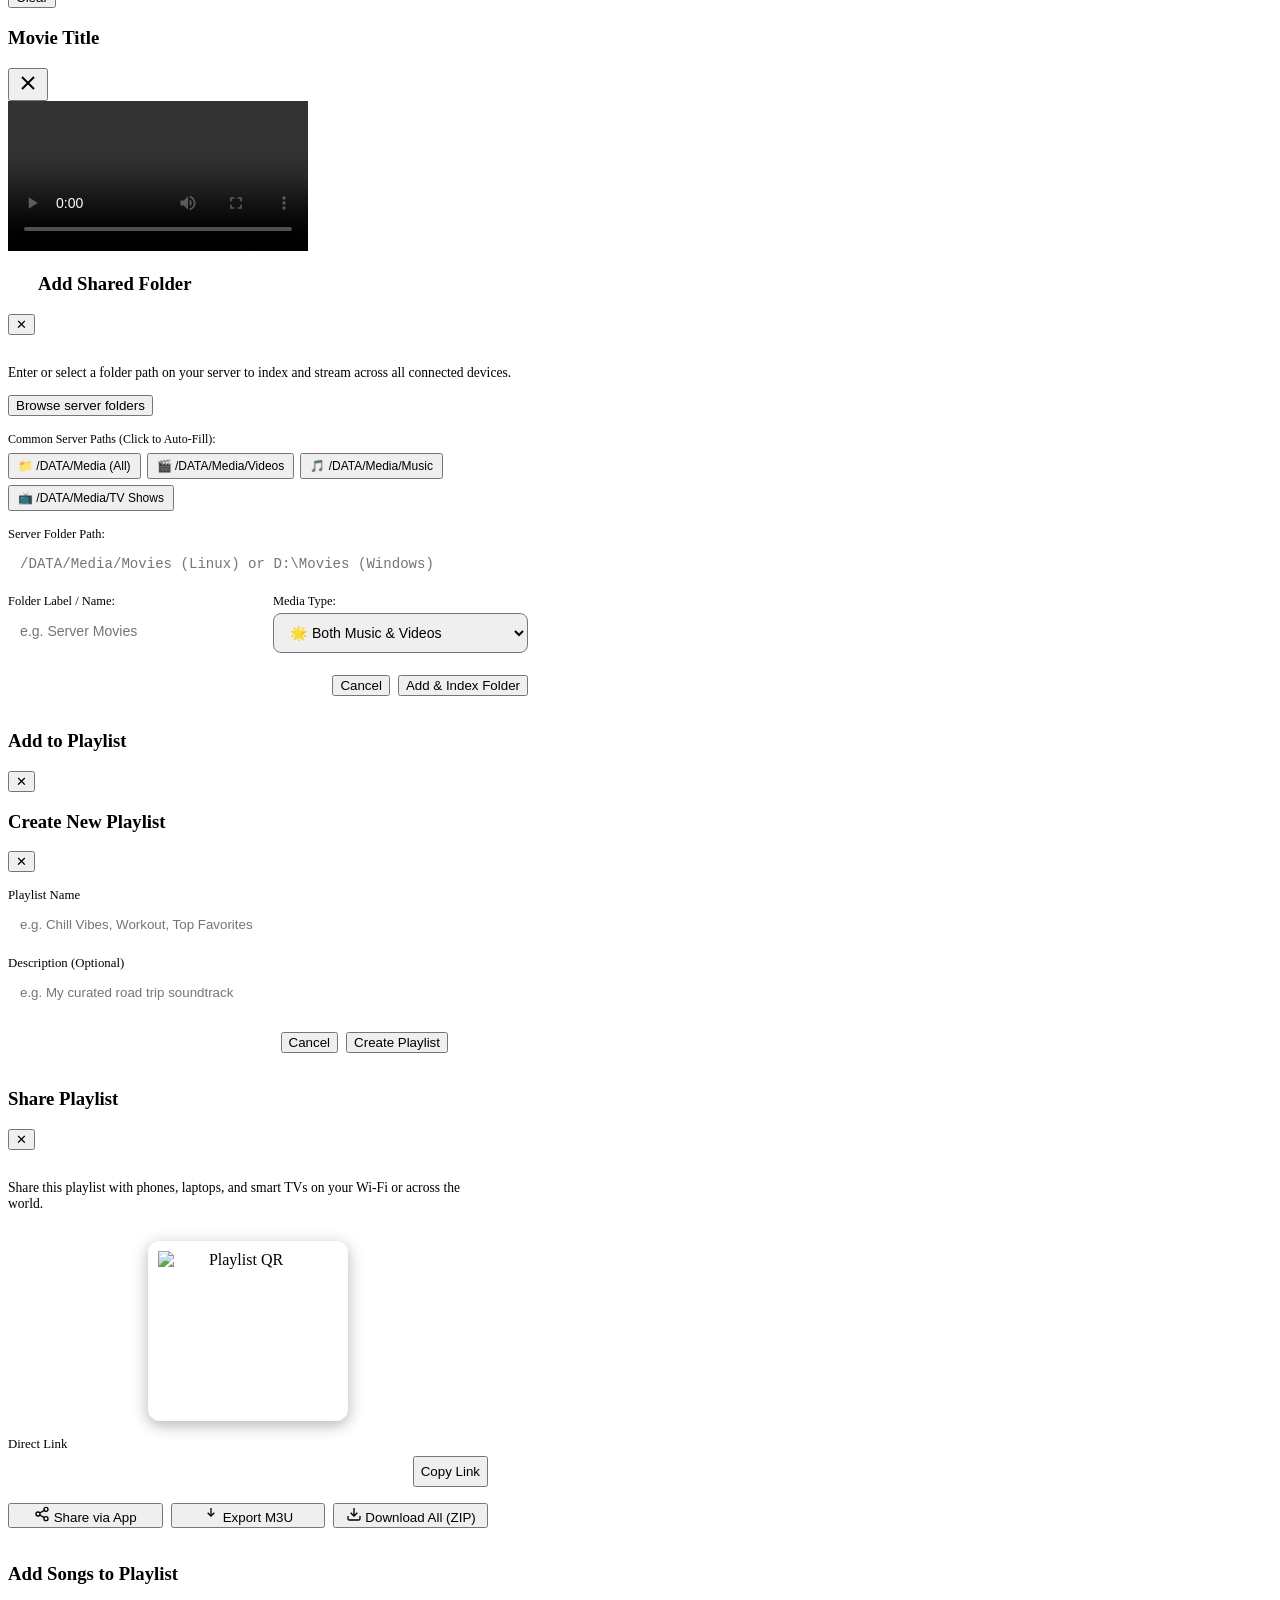
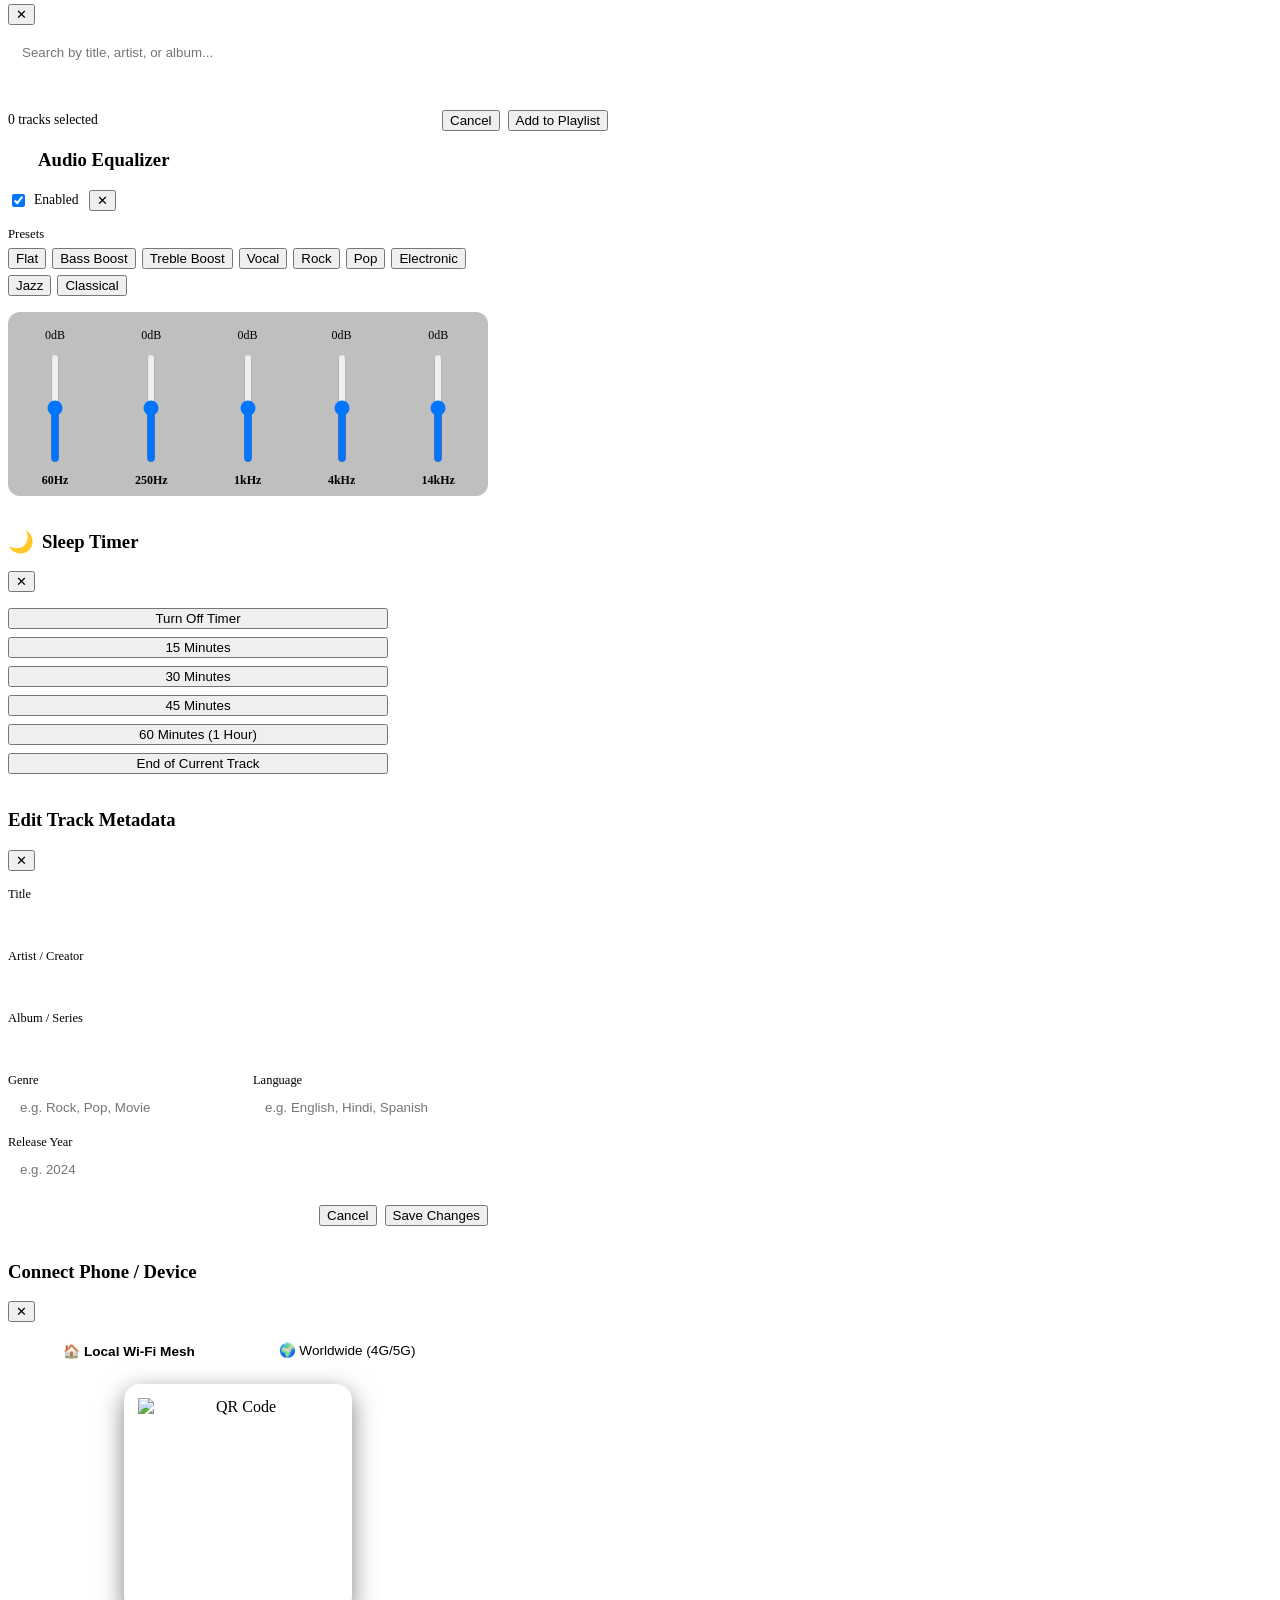
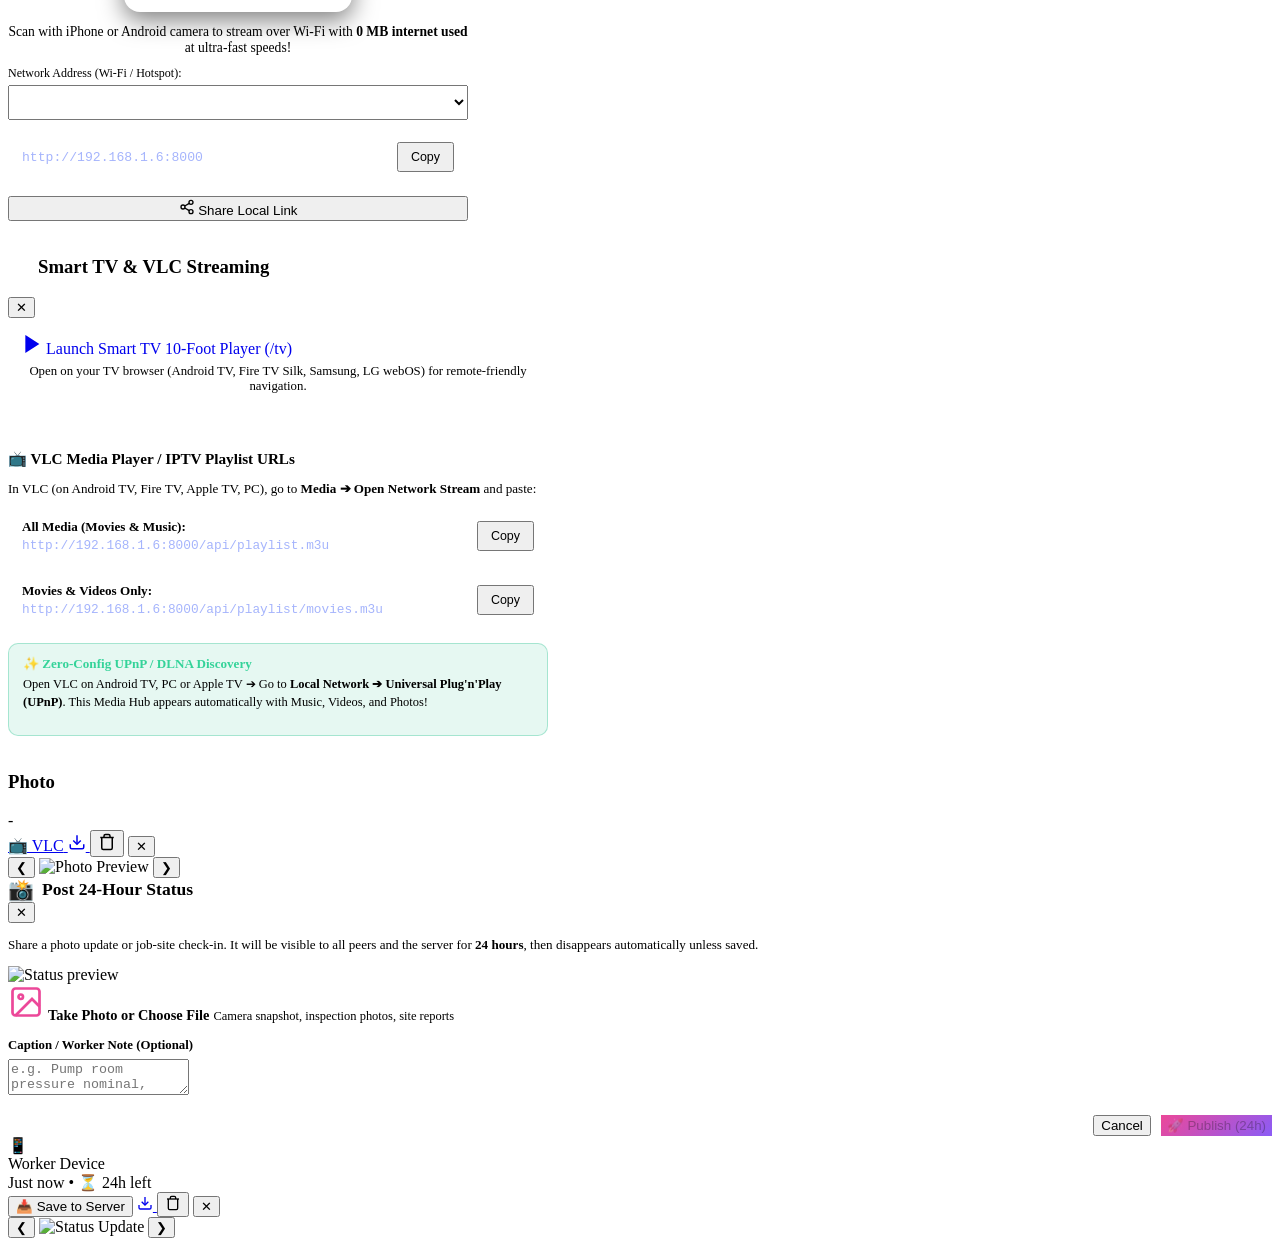
==== commit fa7f6a85: "Auto-sync deploy: 2026-10-29 17:23" ====
--- a/static/index.html
+++ b/static/index.html
@@ -114,6 +114,30 @@
             <line x1="3" y1="18" x2="3.01" y2="18"></line>
           </svg>
           <span>Playlists</span>
+        </button>
+        <button class="nav-item" data-view="genres">
+          <svg viewBox="0 0 24 24" width="20" height="20" stroke="currentColor" stroke-width="2" fill="none">
+            <path d="M20.59 13.41l-7.17 7.17a2 2 0 0 1-2.83 0L2 12V2h10l8.59 8.59a2 2 0 0 1 0 2.82z"></path>
+            <line x1="7" y1="7" x2="7.01" y2="7"></line>
+          </svg>
+          <span>Genres</span>
+        </button>
+        <button class="nav-item" data-view="languages">
+          <svg viewBox="0 0 24 24" width="20" height="20" stroke="currentColor" stroke-width="2" fill="none">
+            <circle cx="12" cy="12" r="10"></circle>
+            <line x1="2" y1="12" x2="22" y2="12"></line>
+            <path d="M12 2a15.3 15.3 0 0 1 4 10 15.3 15.3 0 0 1-4 10 15.3 15.3 0 0 1-4-10 15.3 15.3 0 0 1 4-10z"></path>
+          </svg>
+          <span>Languages</span>
+        </button>
+        <button class="nav-item" data-view="years">
+          <svg viewBox="0 0 24 24" width="20" height="20" stroke="currentColor" stroke-width="2" fill="none">
+            <rect x="3" y="4" width="18" height="18" rx="2" ry="2"></rect>
+            <line x1="16" y1="2" x2="16" y2="6"></line>
+            <line x1="8" y1="2" x2="8" y2="6"></line>
+            <line x1="3" y1="10" x2="21" y2="10"></line>
+          </svg>
+          <span>Years & Eras</span>
         </button>
         <button class="nav-item" data-view="privacy">
           <svg viewBox="0 0 24 24" width="20" height="20" stroke="currentColor" stroke-width="2" fill="none">
@@ -332,6 +356,23 @@
                   <option value="peers">👥 All Connected Peers</option>
                 </select>
               </div>
+              <div class="music-filters-bar" style="display:flex; align-items:center; gap:8px; flex-wrap:wrap; margin-top: 8px;">
+                <select id="filter-genre-select" class="dropdown filter-dropdown" title="Filter by Genre">
+                  <option value="">🎵 All Genres</option>
+                </select>
+                <select id="filter-language-select" class="dropdown filter-dropdown" title="Filter by Language">
+                  <option value="">🌐 All Languages</option>
+                </select>
+                <select id="filter-year-select" class="dropdown filter-dropdown" title="Filter by Era / Year">
+                  <option value="">📅 All Eras & Years</option>
+                  <option value="decade:2020s">2020s (Recent)</option>
+                  <option value="decade:2010s">2010s</option>
+                  <option value="decade:2000s">2000s</option>
+                  <option value="decade:1990s">1990s</option>
+                  <option value="decade:classic">Classic (&lt; 1990)</option>
+                </select>
+                <button id="clear-music-filters-btn" class="icon-btn text-btn hidden" title="Clear Filters" style="font-size: 0.8rem; padding: 4px 10px; background: rgba(239, 68, 68, 0.15); color: #ef4444; border-radius: 20px;">✕ Clear Filters</button>
+              </div>
             </div>
             <div class="view-controls">
               <select id="sort-select" class="dropdown">
@@ -340,7 +381,15 @@
                 <option value="album">Sort by Album</option>
                 <option value="duration">Sort by Duration</option>
                 <option value="year">Sort by Year</option>
+                <option value="genre">Sort by Genre</option>
               </select>
+              <button id="batch-select-btn" class="secondary-btn" title="Select multiple tracks">
+                <svg viewBox="0 0 24 24" width="16" height="16" stroke="currentColor" stroke-width="2" fill="none">
+                  <polyline points="9 11 12 14 22 4"></polyline>
+                  <path d="M21 12v7a2 2 0 0 1-2 2H5a2 2 0 0 1-2-2V5a2 2 0 0 1 2-2h11"></path>
+                </svg>
+                <span>Select</span>
+              </button>
               <button id="upload-music-btn" class="secondary-btn" title="Share audio from this phone/device">
                 <svg viewBox="0 0 24 24" width="16" height="16" stroke="currentColor" stroke-width="2" fill="none">
                   <path d="M21 15v4a2 2 0 0 1-2 2H5a2 2 0 0 1-2-2v-4"></path>
@@ -357,6 +406,32 @@
               </button>
             </div>
           </div>
+
+          <!-- Floating Batch Action Bar -->
+          <div id="batch-action-bar" class="batch-bar hidden">
+            <div style="display:flex; align-items:center; gap:8px;">
+              <span id="batch-count-label" style="font-weight:600;">0 selected</span>
+            </div>
+            <div class="batch-actions" style="display:flex; align-items:center; gap:8px;">
+              <button id="batch-add-playlist-btn" class="primary-btn" style="padding:6px 14px; font-size:0.85rem;">
+                <svg viewBox="0 0 24 24" width="15" height="15" stroke="currentColor" stroke-width="2" fill="none">
+                  <line x1="12" y1="5" x2="12" y2="19"></line>
+                  <line x1="5" y1="12" x2="19" y2="12"></line>
+                </svg>
+                <span>Add to Playlist</span>
+              </button>
+              <button id="batch-download-zip-btn" class="secondary-btn" style="padding:6px 14px; font-size:0.85rem;">
+                <svg viewBox="0 0 24 24" width="15" height="15" stroke="currentColor" stroke-width="2" fill="none">
+                  <path d="M21 15v4a2 2 0 0 1-2 2H5a2 2 0 0 1-2-2v-4"></path>
+                  <polyline points="7 10 12 15 17 10"></polyline>
+                  <line x1="12" y1="15" x2="12" y2="3"></line>
+                </svg>
+                <span>Download ZIP</span>
+              </button>
+              <button id="batch-cancel-btn" class="icon-btn" title="Cancel selection" style="padding:6px;">✕</button>
+            </div>
+          </div>
+
           <div class="song-list" id="song-list"></div>
         </div>
 
@@ -519,6 +594,10 @@
                 <option value="firefox">🍪 Firefox</option>
               </select>
 
+              <select id="dl-playlist-select" class="dropdown" title="Optionally add downloaded track directly into a playlist">
+                <option value="">📁 Add to Playlist: None (Library Only)</option>
+              </select>
+
               <div class="destination-toggle">
                 <span style="font-size: 0.8rem; color: var(--text-secondary); font-weight: 600;">Save to:</span>
                 <label class="toggle-option" title="Saves directly to Server Media Folder (/DATA/Media/Movies or /DATA/Media/Music)">
@@ -713,16 +792,61 @@
         <!-- View: Playlists -->
         <div id="view-playlists" class="view">
           <div class="view-header">
-            <h1>Playlists</h1>
-            <button id="new-playlist-btn" class="primary-btn">
-              <svg viewBox="0 0 24 24" width="16" height="16" stroke="currentColor" stroke-width="2" fill="none">
-                <line x1="12" y1="5" x2="12" y2="19"></line>
-                <line x1="5" y1="12" x2="19" y2="12"></line>
-              </svg>
-              <span>New Playlist</span>
-            </button>
+            <div>
+              <h1>Playlists</h1>
+              <p class="view-subtitle" id="playlists-subtitle">Create, share, and batch download your favorite playlists</p>
+            </div>
+            <div class="view-controls">
+              <button id="new-playlist-btn" class="primary-btn">
+                <svg viewBox="0 0 24 24" width="16" height="16" stroke="currentColor" stroke-width="2" fill="none">
+                  <line x1="12" y1="5" x2="12" y2="19"></line>
+                  <line x1="5" y1="12" x2="19" y2="12"></line>
+                </svg>
+                <span>New Playlist</span>
+              </button>
+            </div>
           </div>
           <div class="grid-list" id="playlists-grid"></div>
+        </div>
+
+        <!-- View: Genres -->
+        <div id="view-genres" class="view">
+          <div class="view-header">
+            <div>
+              <h1>Genres</h1>
+              <p class="view-subtitle" id="genres-subtitle">Explore tracks organized by genre and music style</p>
+            </div>
+          </div>
+          <div class="grid-list" id="genres-grid"></div>
+        </div>
+
+        <!-- View: Languages -->
+        <div id="view-languages" class="view">
+          <div class="view-header">
+            <div>
+              <h1>Languages</h1>
+              <p class="view-subtitle" id="languages-subtitle">Discover songs grouped by language</p>
+            </div>
+          </div>
+          <div class="grid-list" id="languages-grid"></div>
+        </div>
+
+        <!-- View: Years & Eras -->
+        <div id="view-years" class="view">
+          <div class="view-header">
+            <div>
+              <h1>Release Eras & Years</h1>
+              <p class="view-subtitle" id="years-subtitle">Browse music across decades and individual release years</p>
+            </div>
+          </div>
+          <div class="decades-section" style="margin-bottom: 24px;">
+            <h3 style="margin-bottom:12px; color:var(--text-secondary); font-size:0.85rem; text-transform:uppercase; letter-spacing:1px; font-weight:700;">Decades & Eras</h3>
+            <div class="grid-list" id="decades-grid"></div>
+          </div>
+          <div class="years-section">
+            <h3 style="margin-bottom:12px; color:var(--text-secondary); font-size:0.85rem; text-transform:uppercase; letter-spacing:1px; font-weight:700;">Release Years</h3>
+            <div class="year-pills-container" id="years-pills" style="display:flex; flex-wrap:wrap; gap:8px;"></div>
+          </div>
         </div>
 
         <!-- View: Detail Drilldown -->
@@ -735,19 +859,60 @@
             <span id="detail-back-label">Back</span>
           </button>
           <div class="detail-header" id="detail-header">
-            <div class="detail-cover-wrapper">
+            <div class="detail-cover-wrapper" id="detail-cover-container">
               <img id="detail-cover-img" src="/icon.svg" alt="Cover">
             </div>
             <div class="detail-info">
               <span class="detail-type" id="detail-type">ALBUM</span>
               <h2 id="detail-title">Album Name</h2>
               <p class="detail-subtitle" id="detail-subtitle">Artist Name • 2024</p>
-              <div class="detail-actions">
+              <div class="detail-actions" style="display:flex; align-items:center; gap:10px; flex-wrap:wrap; margin-top:12px;">
                 <button id="detail-play-btn" class="primary-btn">
                   <svg viewBox="0 0 24 24" width="16" height="16" stroke="currentColor" stroke-width="2" fill="currentColor">
                     <polygon points="5 3 19 12 5 21 5 3"></polygon>
                   </svg>
                   <span>Play</span>
+                </button>
+                <button id="detail-shuffle-btn" class="secondary-btn" title="Shuffle Play">
+                  <svg viewBox="0 0 24 24" width="16" height="16" stroke="currentColor" stroke-width="2" fill="none">
+                    <polyline points="16 3 21 3 21 8"></polyline>
+                    <line x1="4" y1="20" x2="21" y2="3"></line>
+                    <polyline points="21 16 21 21 16 21"></polyline>
+                    <line x1="15" y1="15" x2="21" y2="21"></line>
+                    <line x1="4" y1="4" x2="9" y2="9"></line>
+                  </svg>
+                  <span>Shuffle</span>
+                </button>
+                <button id="detail-download-btn" class="secondary-btn" title="Download entire playlist or album as a ZIP archive">
+                  <svg viewBox="0 0 24 24" width="16" height="16" stroke="currentColor" stroke-width="2" fill="none">
+                    <path d="M21 15v4a2 2 0 0 1-2 2H5a2 2 0 0 1-2-2v-4"></path>
+                    <polyline points="7 10 12 15 17 10"></polyline>
+                    <line x1="12" y1="15" x2="12" y2="3"></line>
+                  </svg>
+                  <span>Download ZIP</span>
+                </button>
+                <button id="detail-share-btn" class="secondary-btn" title="Share playlist or album link, QR code, or M3U stream">
+                  <svg viewBox="0 0 24 24" width="16" height="16" stroke="currentColor" stroke-width="2" fill="none">
+                    <circle cx="18" cy="5" r="3"></circle>
+                    <circle cx="6" cy="12" r="3"></circle>
+                    <circle cx="18" cy="19" r="3"></circle>
+                    <line x1="8.59" y1="13.51" x2="15.42" y2="17.49"></line>
+                    <line x1="15.41" y1="6.51" x2="8.59" y2="10.49"></line>
+                  </svg>
+                  <span>Share</span>
+                </button>
+                <button id="detail-add-songs-btn" class="secondary-btn hidden" title="Add songs to this playlist">
+                  <svg viewBox="0 0 24 24" width="16" height="16" stroke="currentColor" stroke-width="2" fill="none">
+                    <line x1="12" y1="5" x2="12" y2="19"></line>
+                    <line x1="5" y1="12" x2="19" y2="12"></line>
+                  </svg>
+                  <span>Add Songs</span>
+                </button>
+                <button id="detail-delete-btn" class="icon-btn text-btn hidden" title="Delete Playlist" style="color:var(--danger, #ef4444); padding: 8px;">
+                  <svg viewBox="0 0 24 24" width="18" height="18" stroke="currentColor" stroke-width="2" fill="none">
+                    <polyline points="3 6 5 6 21 6"></polyline>
+                    <path d="M19 6v14a2 2 0 0 1-2 2H7a2 2 0 0 1-2-2V6m3 0V4a2 2 0 0 1 2-2h4a2 2 0 0 1 2 2v2"></path>
+                  </svg>
                 </button>
               </div>
             </div>
@@ -773,6 +938,17 @@
           <circle cx="18" cy="16" r="3"></circle>
         </svg>
         <span>Music</span>
+      </button>
+      <button class="bottom-nav-item" data-view="playlists">
+        <svg viewBox="0 0 24 24" width="22" height="22" stroke="currentColor" stroke-width="2" fill="none">
+          <line x1="8" y1="6" x2="21" y2="6"></line>
+          <line x1="8" y1="12" x2="21" y2="12"></line>
+          <line x1="8" y1="18" x2="21" y2="18"></line>
+          <line x1="3" y1="6" x2="3.01" y2="6"></line>
+          <line x1="3" y1="12" x2="3.01" y2="12"></line>
+          <line x1="3" y1="18" x2="3.01" y2="18"></line>
+        </svg>
+        <span>Playlists</span>
       </button>
       <button class="bottom-nav-item" data-view="videos">
         <svg viewBox="0 0 24 24" width="22" height="22" stroke="currentColor" stroke-width="2" fill="none">
@@ -868,28 +1044,58 @@
             </svg>
           </button>
           <span class="full-player-header-title">Now Playing</span>
-          <button id="queue-toggle-btn" class="icon-btn" title="Up Next Queue">
-            <svg viewBox="0 0 24 24" width="22" height="22" stroke="currentColor" stroke-width="2" fill="none">
-              <line x1="8" y1="6" x2="21" y2="6"></line>
-              <line x1="8" y1="12" x2="21" y2="12"></line>
-              <line x1="8" y1="18" x2="21" y2="18"></line>
-              <line x1="3" y1="6" x2="3.01" y2="6"></line>
-              <line x1="3" y1="12" x2="3.01" y2="12"></line>
-              <line x1="3" y1="18" x2="3.01" y2="18"></line>
-            </svg>
-          </button>
+          <div class="full-player-top-actions" style="display:flex; align-items:center; gap:6px;">
+            <button id="sleep-toggle-btn" class="icon-btn" title="Sleep Timer" style="position:relative;">
+              <svg viewBox="0 0 24 24" width="20" height="20" stroke="currentColor" stroke-width="2" fill="none">
+                <path d="M21 12.79A9 9 0 1 1 11.21 3 7 7 0 0 0 21 12.79z"></path>
+              </svg>
+              <span id="sleep-badge" class="sleep-badge hidden">30m</span>
+            </button>
+            <button id="eq-toggle-btn" class="icon-btn" title="Audio Equalizer">
+              <svg viewBox="0 0 24 24" width="20" height="20" stroke="currentColor" stroke-width="2" fill="none">
+                <line x1="4" y1="21" x2="4" y2="14"></line>
+                <line x1="4" y1="10" x2="4" y2="3"></line>
+                <line x1="12" y1="21" x2="12" y2="12"></line>
+                <line x1="12" y1="8" x2="12" y2="3"></line>
+                <line x1="20" y1="21" x2="20" y2="16"></line>
+                <line x1="20" y1="12" x2="20" y2="3"></line>
+                <line x1="1" y1="14" x2="7" y2="14"></line>
+                <line x1="9" y1="8" x2="15" y2="8"></line>
+                <line x1="17" y1="16" x2="23" y2="16"></line>
+              </svg>
+            </button>
+            <button id="queue-toggle-btn" class="icon-btn" title="Up Next Queue">
+              <svg viewBox="0 0 24 24" width="22" height="22" stroke="currentColor" stroke-width="2" fill="none">
+                <line x1="8" y1="6" x2="21" y2="6"></line>
+                <line x1="8" y1="12" x2="21" y2="12"></line>
+                <line x1="8" y1="18" x2="21" y2="18"></line>
+                <line x1="3" y1="6" x2="3.01" y2="6"></line>
+                <line x1="3" y1="12" x2="3.01" y2="12"></line>
+                <line x1="3" y1="18" x2="3.01" y2="18"></line>
+              </svg>
+            </button>
+          </div>
         </div>
 
         <div class="full-player-body">
           <div class="artwork-card">
             <img id="full-cover" src="/icon.svg" alt="Artwork">
+          </div>
+
+          <!-- Real-Time Audio Spectrum Visualizer Canvas -->
+          <div class="visualizer-wrapper" style="width:100%; height:44px; margin: 4px 0 8px 0; overflow:hidden; border-radius: 8px;">
+            <canvas id="audio-visualizer-canvas" style="width:100%; height:100%; display:block;"></canvas>
           </div>
 
           <div class="track-meta" style="display: flex; align-items: center; justify-content: space-between; gap: 12px;">
             <div class="track-text" style="min-width: 0; flex: 1;">
               <h2 id="full-title">Song Title</h2>
               <p id="full-artist">Artist Name</p>
-              <p id="full-album" class="album-label">Album Title</p>
+              <div style="display:flex; align-items:center; gap:8px; margin-top:2px;">
+                <p id="full-album" class="album-label">Album Title</p>
+                <span id="full-genre-badge" class="genre-tag hidden">Genre</span>
+                <span id="full-lang-badge" class="lang-tag hidden">Lang</span>
+              </div>
             </div>
             <button id="full-love-btn" class="icon-btn love-btn" title="Add to Favorites" style="padding: 10px; flex-shrink: 0;">
               <svg viewBox="0 0 24 24" width="26" height="26" stroke="currentColor" stroke-width="2" fill="none">
@@ -899,8 +1105,9 @@
           </div>
 
           <div class="progress-section">
-            <div class="seek-slider-container">
+            <div class="seek-slider-container" style="position:relative;">
               <input type="range" id="seek-slider" min="0" max="100" value="0" step="0.1">
+              <div id="seek-hover-tooltip" class="seek-tooltip hidden">0:00</div>
             </div>
             <div class="time-display">
               <span id="current-time">0:00</span>
@@ -935,7 +1142,7 @@
                 <line x1="19" y1="5" x2="19" y2="19"></line>
               </svg>
             </button>
-            <button id="repeat-btn" class="icon-btn" title="Repeat">
+            <button id="repeat-btn" class="icon-btn" title="Repeat (Off / All / One)">
               <svg viewBox="0 0 24 24" width="20" height="20" stroke="currentColor" stroke-width="2" fill="none">
                 <polyline points="17 1 21 5 17 9"></polyline>
                 <path d="M3 11V9a4 4 0 0 1 4-4h14"></path>
@@ -945,11 +1152,40 @@
             </button>
           </div>
 
+          <!-- Industrial Standard Options Bar -->
+          <div class="full-extra-actions" style="display:flex; align-items:center; justify-content:center; gap:16px; margin: 12px 0 6px 0;">
+            <button id="speed-toggle-btn" class="pill-btn" title="Playback Speed (0.5x - 2.0x)">1.0x</button>
+            <button id="full-add-pl-btn" class="icon-btn" title="Add Track to Playlist">
+              <svg viewBox="0 0 24 24" width="19" height="19" stroke="currentColor" stroke-width="2" fill="none">
+                <line x1="12" y1="5" x2="12" y2="19"></line>
+                <line x1="5" y1="12" x2="19" y2="12"></line>
+              </svg>
+            </button>
+            <button id="full-download-btn" class="icon-btn" title="Download Audio File to Device">
+              <svg viewBox="0 0 24 24" width="19" height="19" stroke="currentColor" stroke-width="2" fill="none">
+                <path d="M21 15v4a2 2 0 0 1-2 2H5a2 2 0 0 1-2-2v-4"></path>
+                <polyline points="7 10 12 15 17 10"></polyline>
+                <line x1="12" y1="15" x2="12" y2="3"></line>
+              </svg>
+            </button>
+            <button id="full-share-btn" class="icon-btn" title="Share Song (Link, QR, Stream)">
+              <svg viewBox="0 0 24 24" width="19" height="19" stroke="currentColor" stroke-width="2" fill="none">
+                <circle cx="18" cy="5" r="3"></circle>
+                <circle cx="6" cy="12" r="3"></circle>
+                <circle cx="18" cy="19" r="3"></circle>
+                <line x1="8.59" y1="13.51" x2="15.42" y2="17.49"></line>
+                <line x1="15.41" y1="6.51" x2="8.59" y2="10.49"></line>
+              </svg>
+            </button>
+          </div>
+
           <div class="volume-container">
-            <svg viewBox="0 0 24 24" width="18" height="18" stroke="currentColor" stroke-width="2" fill="none">
-              <polygon points="11 5 6 9 2 9 2 15 6 15 11 19 11 5"></polygon>
-              <path d="M19.07 4.93a10 10 0 0 1 0 14.14M15.54 8.46a5 5 0 0 1 0 7.07"></path>
-            </svg>
+            <button id="volume-mute-btn" class="icon-btn" title="Mute / Unmute" style="padding:4px;">
+              <svg id="volume-icon" viewBox="0 0 24 24" width="18" height="18" stroke="currentColor" stroke-width="2" fill="none">
+                <polygon points="11 5 6 9 2 9 2 15 6 15 11 19 11 5"></polygon>
+                <path d="M19.07 4.93a10 10 0 0 1 0 14.14M15.54 8.46a5 5 0 0 1 0 7.07"></path>
+              </svg>
+            </button>
             <input type="range" id="volume-slider" min="0" max="1" step="0.01" value="1">
           </div>
         </div>
@@ -1068,6 +1304,238 @@
         <button id="playlist-modal-close" class="icon-btn">✕</button>
       </div>
       <div class="modal-body" id="playlist-modal-body"></div>
+    </div>
+  </div>
+
+  <!-- Create Playlist Modal -->
+  <div class="modal-overlay hidden" id="create-playlist-modal">
+    <div class="modal-card" style="max-width: 440px;">
+      <div class="modal-header">
+        <h3>Create New Playlist</h3>
+        <button id="create-playlist-modal-close" class="icon-btn">✕</button>
+      </div>
+      <div class="modal-body" style="padding: 16px 0; display:flex; flex-direction:column; gap:14px;">
+        <div>
+          <label style="font-size:0.8rem; color:var(--text-secondary); display:block; margin-bottom:4px;">Playlist Name</label>
+          <input type="text" id="new-playlist-name-input" placeholder="e.g. Chill Vibes, Workout, Top Favorites" style="width:100%; padding:10px 12px; border-radius:8px; background:var(--bg-surface); border:1px solid var(--border-subtle); color:var(--text-primary);">
+        </div>
+        <div>
+          <label style="font-size:0.8rem; color:var(--text-secondary); display:block; margin-bottom:4px;">Description (Optional)</label>
+          <input type="text" id="new-playlist-desc-input" placeholder="e.g. My curated road trip soundtrack" style="width:100%; padding:10px 12px; border-radius:8px; background:var(--bg-surface); border:1px solid var(--border-subtle); color:var(--text-primary);">
+        </div>
+        <div style="display:flex; justify-content:flex-end; gap:8px; margin-top:8px;">
+          <button id="cancel-create-playlist-btn" class="secondary-btn">Cancel</button>
+          <button id="submit-create-playlist-btn" class="primary-btn">Create Playlist</button>
+        </div>
+      </div>
+    </div>
+  </div>
+
+  <!-- Share Playlist Modal -->
+  <div class="modal-overlay hidden" id="share-playlist-modal">
+    <div class="modal-card" style="max-width: 480px;">
+      <div class="modal-header">
+        <h3 id="share-playlist-title">Share Playlist</h3>
+        <button id="share-playlist-modal-close" class="icon-btn">✕</button>
+      </div>
+      <div class="modal-body" style="padding: 16px 0; display:flex; flex-direction:column; gap:16px;">
+        <p style="font-size:0.85rem; color:var(--text-secondary);">Share this playlist with phones, laptops, and smart TVs on your Wi-Fi or across the world.</p>
+        
+        <div style="text-align:center; padding:10px; background:#fff; border-radius:12px; width:180px; margin: 0 auto; box-shadow: 0 4px 16px rgba(0,0,0,0.3);">
+          <img id="share-playlist-qr" src="/icon.svg" alt="Playlist QR" style="width:160px; height:160px; display:block;">
+        </div>
+
+        <div>
+          <label style="font-size:0.8rem; color:var(--text-secondary); display:block; margin-bottom:4px;">Direct Link</label>
+          <div style="display:flex; gap:8px;">
+            <input type="text" id="share-playlist-url-input" readonly style="flex:1; padding:8px 12px; font-size:0.85rem; border-radius:8px; background:var(--bg-surface); border:1px solid var(--border-subtle); color:var(--text-primary);">
+            <button id="copy-share-playlist-url-btn" class="primary-btn" style="white-space:nowrap;">Copy Link</button>
+          </div>
+        </div>
+
+        <div style="display:flex; flex-wrap:wrap; gap:8px;">
+          <button id="share-playlist-native-btn" class="secondary-btn" style="flex:1;">
+            <svg viewBox="0 0 24 24" width="16" height="16" stroke="currentColor" stroke-width="2" fill="none">
+              <circle cx="18" cy="5" r="3"></circle>
+              <circle cx="6" cy="12" r="3"></circle>
+              <circle cx="18" cy="19" r="3"></circle>
+              <line x1="8.59" y1="13.51" x2="15.42" y2="17.49"></line>
+              <line x1="15.41" y1="6.51" x2="8.59" y2="10.49"></line>
+            </svg>
+            <span>Share via App</span>
+          </button>
+          <button id="share-playlist-m3u-btn" class="secondary-btn" style="flex:1;">
+            <svg viewBox="0 0 24 24" width="16" height="16" stroke="currentColor" stroke-width="2" fill="none">
+              <polyline points="7 10 12 15 17 10"></polyline>
+              <line x1="12" y1="15" x2="12" y2="3"></line>
+            </svg>
+            <span>Export M3U</span>
+          </button>
+          <button id="share-playlist-zip-btn" class="primary-btn" style="flex:1;">
+            <svg viewBox="0 0 24 24" width="16" height="16" stroke="currentColor" stroke-width="2" fill="none">
+              <path d="M21 15v4a2 2 0 0 1-2 2H5a2 2 0 0 1-2-2v-4"></path>
+              <polyline points="7 10 12 15 17 10"></polyline>
+              <line x1="12" y1="15" x2="12" y2="3"></line>
+            </svg>
+            <span>Download All (ZIP)</span>
+          </button>
+        </div>
+      </div>
+    </div>
+  </div>
+
+  <!-- Add Songs to Playlist Modal -->
+  <div class="modal-overlay hidden" id="playlist-add-songs-modal">
+    <div class="modal-card" style="max-width: 600px; max-height: 85vh; display:flex; flex-direction:column;">
+      <div class="modal-header">
+        <h3>Add Songs to Playlist</h3>
+        <button id="playlist-add-songs-modal-close" class="icon-btn">✕</button>
+      </div>
+      <div style="padding: 10px 0;">
+        <input type="text" id="playlist-song-search-input" placeholder="Search by title, artist, or album..." style="width:100%; padding:10px 14px; border-radius:8px; background:var(--bg-surface); border:1px solid var(--border-subtle); color:var(--text-primary);">
+      </div>
+      <div id="playlist-add-songs-list" style="flex:1; overflow-y:auto; max-height: 380px; display:flex; flex-direction:column; gap:6px; padding: 4px 0;"></div>
+      <div style="display:flex; justify-content:space-between; align-items:center; padding-top:14px; border-top:1px solid var(--border-subtle); margin-top:8px;">
+        <span id="playlist-add-selected-count" style="font-size:0.85rem; color:var(--text-secondary);">0 tracks selected</span>
+        <div style="display:flex; gap:8px;">
+          <button id="playlist-add-cancel-btn" class="secondary-btn">Cancel</button>
+          <button id="playlist-add-submit-btn" class="primary-btn">Add to Playlist</button>
+        </div>
+      </div>
+    </div>
+  </div>
+
+  <!-- Equalizer Modal -->
+  <div class="modal-overlay hidden" id="equalizer-modal">
+    <div class="modal-card" style="max-width: 480px;">
+      <div class="modal-header">
+        <div style="display:flex; align-items:center; gap:8px;">
+          <svg viewBox="0 0 24 24" width="22" height="22" stroke="var(--accent)" stroke-width="2" fill="none">
+            <line x1="4" y1="21" x2="4" y2="14"></line>
+            <line x1="4" y1="10" x2="4" y2="3"></line>
+            <line x1="12" y1="21" x2="12" y2="12"></line>
+            <line x1="12" y1="8" x2="12" y2="3"></line>
+            <line x1="20" y1="21" x2="20" y2="16"></line>
+            <line x1="20" y1="12" x2="20" y2="3"></line>
+          </svg>
+          <h3>Audio Equalizer</h3>
+        </div>
+        <div style="display:flex; align-items:center; gap:10px;">
+          <label style="display:flex; align-items:center; gap:6px; font-size:0.85rem; cursor:pointer;">
+            <input type="checkbox" id="eq-power-toggle" checked>
+            <span>Enabled</span>
+          </label>
+          <button id="equalizer-modal-close" class="icon-btn">✕</button>
+        </div>
+      </div>
+      <div class="modal-body" style="padding: 16px 0;">
+        <div style="margin-bottom:16px;">
+          <label style="font-size:0.8rem; color:var(--text-secondary); display:block; margin-bottom:6px;">Presets</label>
+          <div style="display:flex; flex-wrap:wrap; gap:6px;" id="eq-preset-chips">
+            <button class="secondary-btn eq-chip active" data-preset="flat">Flat</button>
+            <button class="secondary-btn eq-chip" data-preset="bass">Bass Boost</button>
+            <button class="secondary-btn eq-chip" data-preset="treble">Treble Boost</button>
+            <button class="secondary-btn eq-chip" data-preset="vocal">Vocal</button>
+            <button class="secondary-btn eq-chip" data-preset="rock">Rock</button>
+            <button class="secondary-btn eq-chip" data-preset="pop">Pop</button>
+            <button class="secondary-btn eq-chip" data-preset="electronic">Electronic</button>
+            <button class="secondary-btn eq-chip" data-preset="jazz">Jazz</button>
+            <button class="secondary-btn eq-chip" data-preset="classical">Classical</button>
+          </div>
+        </div>
+
+        <div class="eq-sliders-container" style="display:flex; justify-content:space-around; align-items:center; padding:16px 0 8px 0; background:rgba(0,0,0,0.25); border-radius:12px;">
+          <div class="eq-band" style="display:flex; flex-direction:column; align-items:center; gap:8px;">
+            <span style="font-size:0.75rem; color:var(--text-muted);" id="eq-gain-60">0dB</span>
+            <input type="range" class="eq-slider" id="eq-band-60" min="-12" max="12" step="1" value="0" orient="vertical" style="appearance:slider-vertical; height:110px; width:24px;">
+            <span style="font-size:0.75rem; font-weight:600;">60Hz</span>
+          </div>
+          <div class="eq-band" style="display:flex; flex-direction:column; align-items:center; gap:8px;">
+            <span style="font-size:0.75rem; color:var(--text-muted);" id="eq-gain-250">0dB</span>
+            <input type="range" class="eq-slider" id="eq-band-250" min="-12" max="12" step="1" value="0" orient="vertical" style="appearance:slider-vertical; height:110px; width:24px;">
+            <span style="font-size:0.75rem; font-weight:600;">250Hz</span>
+          </div>
+          <div class="eq-band" style="display:flex; flex-direction:column; align-items:center; gap:8px;">
+            <span style="font-size:0.75rem; color:var(--text-muted);" id="eq-gain-1000">0dB</span>
+            <input type="range" class="eq-slider" id="eq-band-1000" min="-12" max="12" step="1" value="0" orient="vertical" style="appearance:slider-vertical; height:110px; width:24px;">
+            <span style="font-size:0.75rem; font-weight:600;">1kHz</span>
+          </div>
+          <div class="eq-band" style="display:flex; flex-direction:column; align-items:center; gap:8px;">
+            <span style="font-size:0.75rem; color:var(--text-muted);" id="eq-gain-4000">0dB</span>
+            <input type="range" class="eq-slider" id="eq-band-4000" min="-12" max="12" step="1" value="0" orient="vertical" style="appearance:slider-vertical; height:110px; width:24px;">
+            <span style="font-size:0.75rem; font-weight:600;">4kHz</span>
+          </div>
+          <div class="eq-band" style="display:flex; flex-direction:column; align-items:center; gap:8px;">
+            <span style="font-size:0.75rem; color:var(--text-muted);" id="eq-gain-14000">0dB</span>
+            <input type="range" class="eq-slider" id="eq-band-14000" min="-12" max="12" step="1" value="0" orient="vertical" style="appearance:slider-vertical; height:110px; width:24px;">
+            <span style="font-size:0.75rem; font-weight:600;">14kHz</span>
+          </div>
+        </div>
+      </div>
+    </div>
+  </div>
+
+  <!-- Sleep Timer Modal -->
+  <div class="modal-overlay hidden" id="sleep-timer-modal">
+    <div class="modal-card" style="max-width: 380px;">
+      <div class="modal-header">
+        <div style="display:flex; align-items:center; gap:8px;">
+          <span style="font-size:1.3rem;">🌙</span>
+          <h3>Sleep Timer</h3>
+        </div>
+        <button id="sleep-timer-modal-close" class="icon-btn">✕</button>
+      </div>
+      <div class="modal-body" style="padding: 16px 0; display:flex; flex-direction:column; gap:8px;">
+        <button class="secondary-btn sleep-opt-btn" data-time="0">Turn Off Timer</button>
+        <button class="secondary-btn sleep-opt-btn" data-time="15">15 Minutes</button>
+        <button class="secondary-btn sleep-opt-btn" data-time="30">30 Minutes</button>
+        <button class="secondary-btn sleep-opt-btn" data-time="45">45 Minutes</button>
+        <button class="secondary-btn sleep-opt-btn" data-time="60">60 Minutes (1 Hour)</button>
+        <button class="secondary-btn sleep-opt-btn" data-time="end">End of Current Track</button>
+      </div>
+    </div>
+  </div>
+
+  <!-- Edit Media Metadata Modal -->
+  <div class="modal-overlay hidden" id="edit-metadata-modal">
+    <div class="modal-card" style="max-width: 480px;">
+      <div class="modal-header">
+        <h3>Edit Track Metadata</h3>
+        <button id="edit-metadata-modal-close" class="icon-btn">✕</button>
+      </div>
+      <div class="modal-body" style="padding: 16px 0; display:flex; flex-direction:column; gap:12px;">
+        <input type="hidden" id="edit-meta-id">
+        <div>
+          <label style="font-size:0.78rem; color:var(--text-secondary); display:block; margin-bottom:4px;">Title</label>
+          <input type="text" id="edit-meta-title" style="width:100%; padding:8px 12px; border-radius:8px; background:var(--bg-surface); border:1px solid var(--border-subtle); color:var(--text-primary);">
+        </div>
+        <div>
+          <label style="font-size:0.78rem; color:var(--text-secondary); display:block; margin-bottom:4px;">Artist / Creator</label>
+          <input type="text" id="edit-meta-artist" style="width:100%; padding:8px 12px; border-radius:8px; background:var(--bg-surface); border:1px solid var(--border-subtle); color:var(--text-primary);">
+        </div>
+        <div>
+          <label style="font-size:0.78rem; color:var(--text-secondary); display:block; margin-bottom:4px;">Album / Series</label>
+          <input type="text" id="edit-meta-album" style="width:100%; padding:8px 12px; border-radius:8px; background:var(--bg-surface); border:1px solid var(--border-subtle); color:var(--text-primary);">
+        </div>
+        <div style="display:grid; grid-template-columns:1fr 1fr; gap:10px;">
+          <div>
+            <label style="font-size:0.78rem; color:var(--text-secondary); display:block; margin-bottom:4px;">Genre</label>
+            <input type="text" id="edit-meta-genre" placeholder="e.g. Rock, Pop, Movie" style="width:100%; padding:8px 12px; border-radius:8px; background:var(--bg-surface); border:1px solid var(--border-subtle); color:var(--text-primary);">
+          </div>
+          <div>
+            <label style="font-size:0.78rem; color:var(--text-secondary); display:block; margin-bottom:4px;">Language</label>
+            <input type="text" id="edit-meta-language" placeholder="e.g. English, Hindi, Spanish" style="width:100%; padding:8px 12px; border-radius:8px; background:var(--bg-surface); border:1px solid var(--border-subtle); color:var(--text-primary);">
+          </div>
+        </div>
+        <div>
+          <label style="font-size:0.78rem; color:var(--text-secondary); display:block; margin-bottom:4px;">Release Year</label>
+          <input type="number" id="edit-meta-year" placeholder="e.g. 2024" style="width:100%; padding:8px 12px; border-radius:8px; background:var(--bg-surface); border:1px solid var(--border-subtle); color:var(--text-primary);">
+        </div>
+        <div style="display:flex; justify-content:flex-end; gap:8px; margin-top:8px;">
+          <button id="cancel-edit-meta-btn" class="secondary-btn">Cancel</button>
+          <button id="submit-edit-meta-btn" class="primary-btn">Save Changes</button>
+        </div>
+      </div>
     </div>
   </div>
 
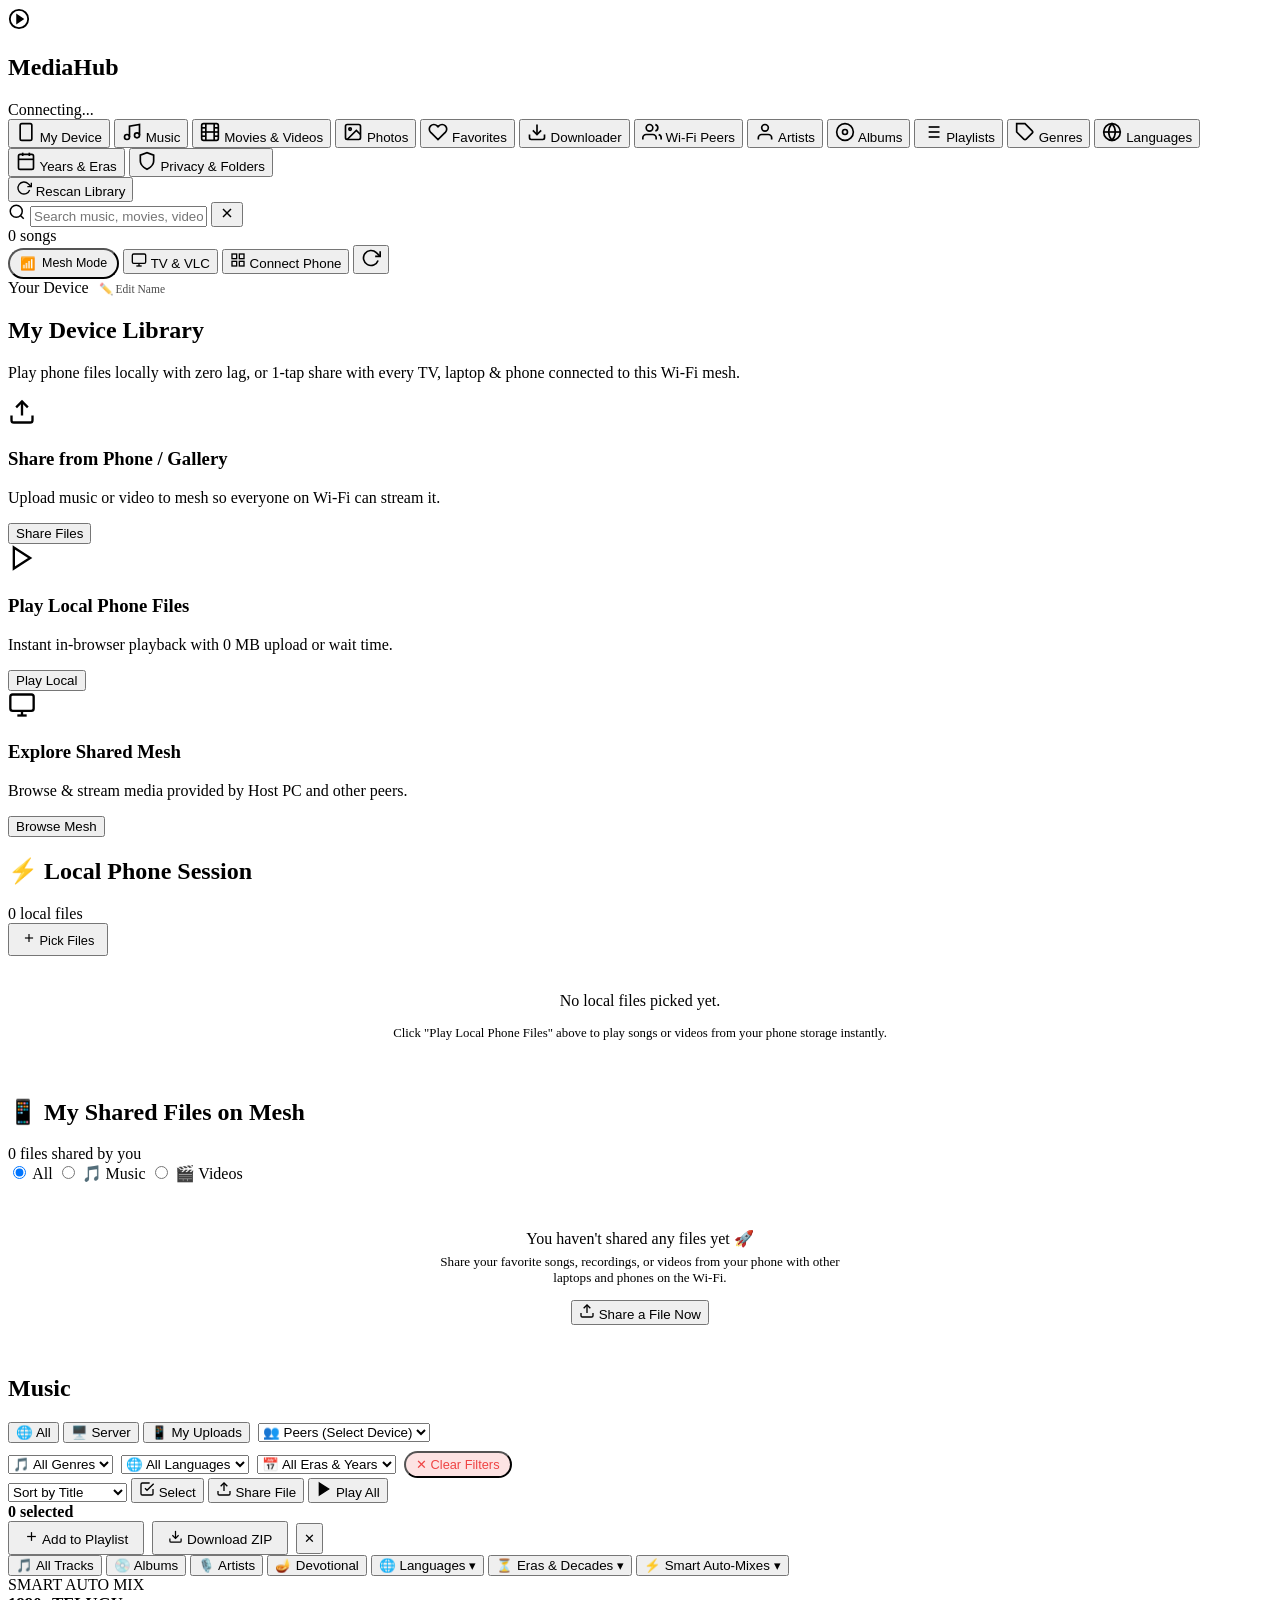
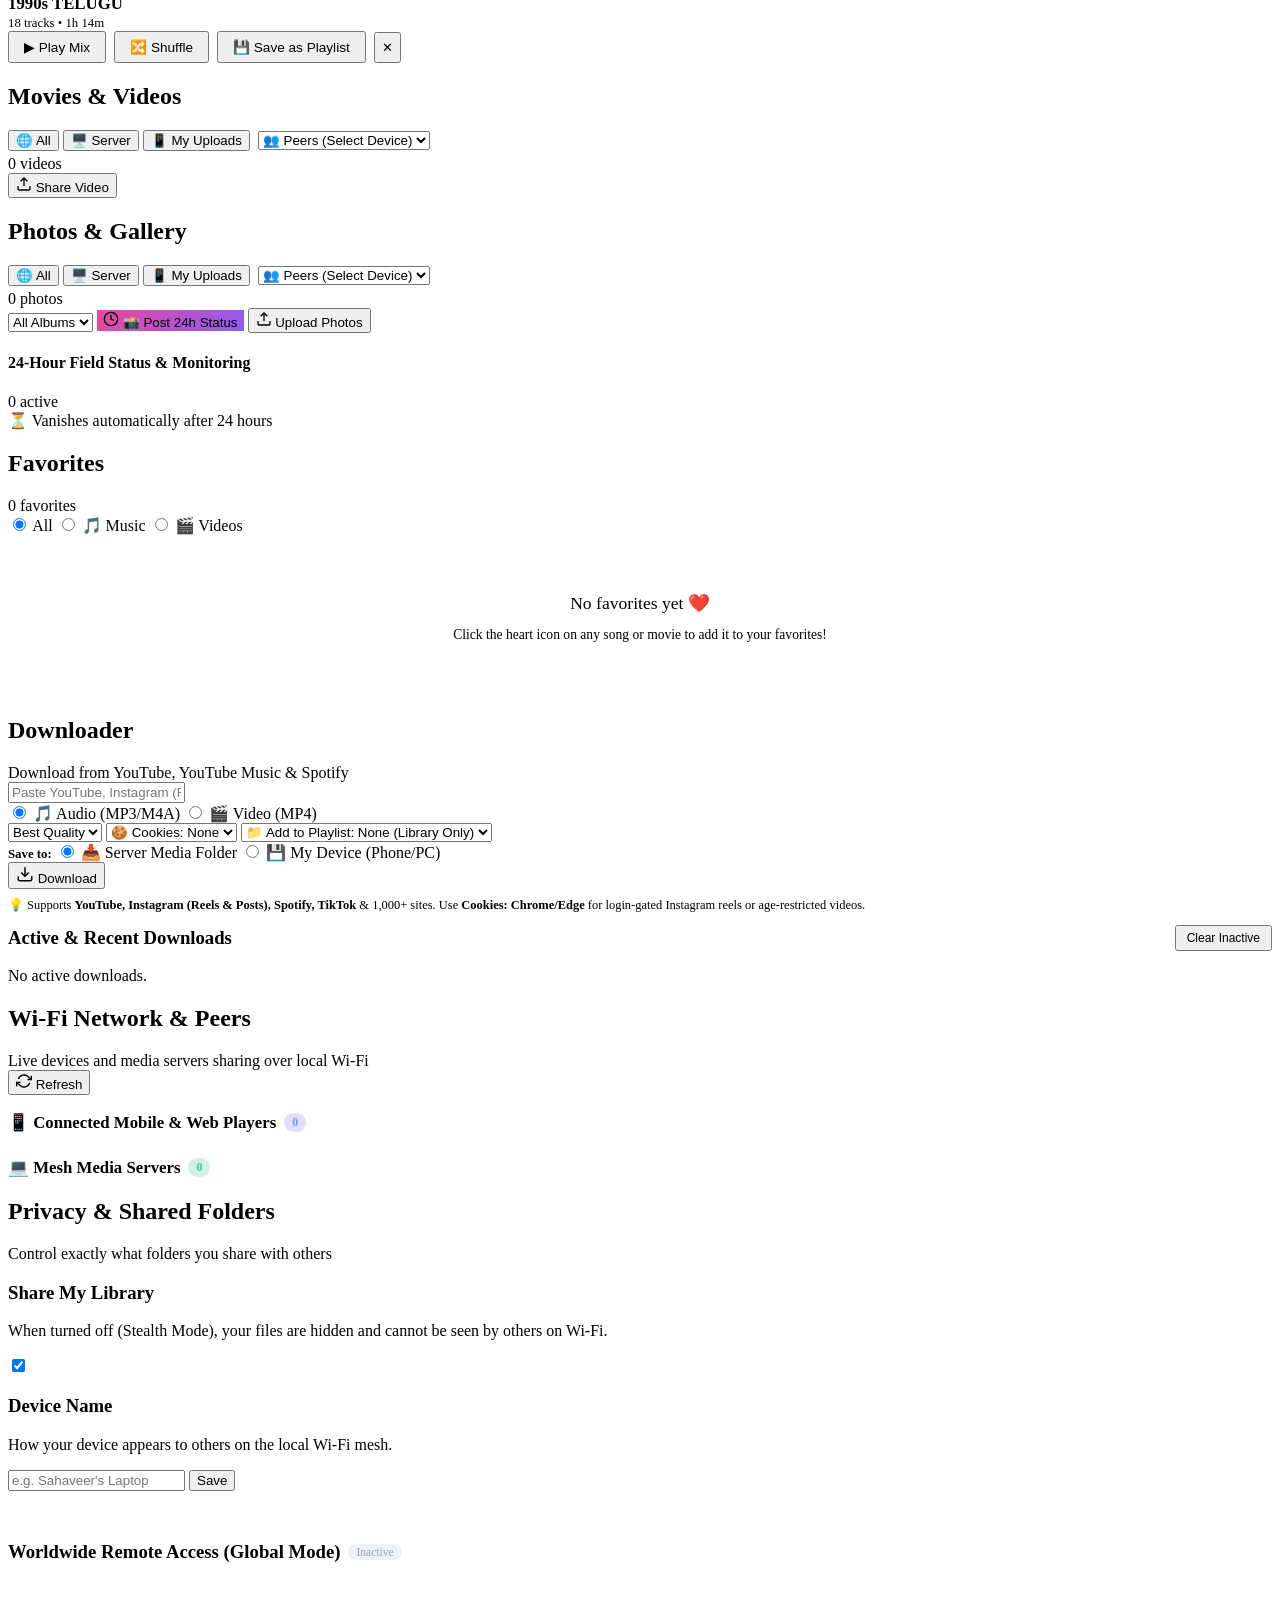
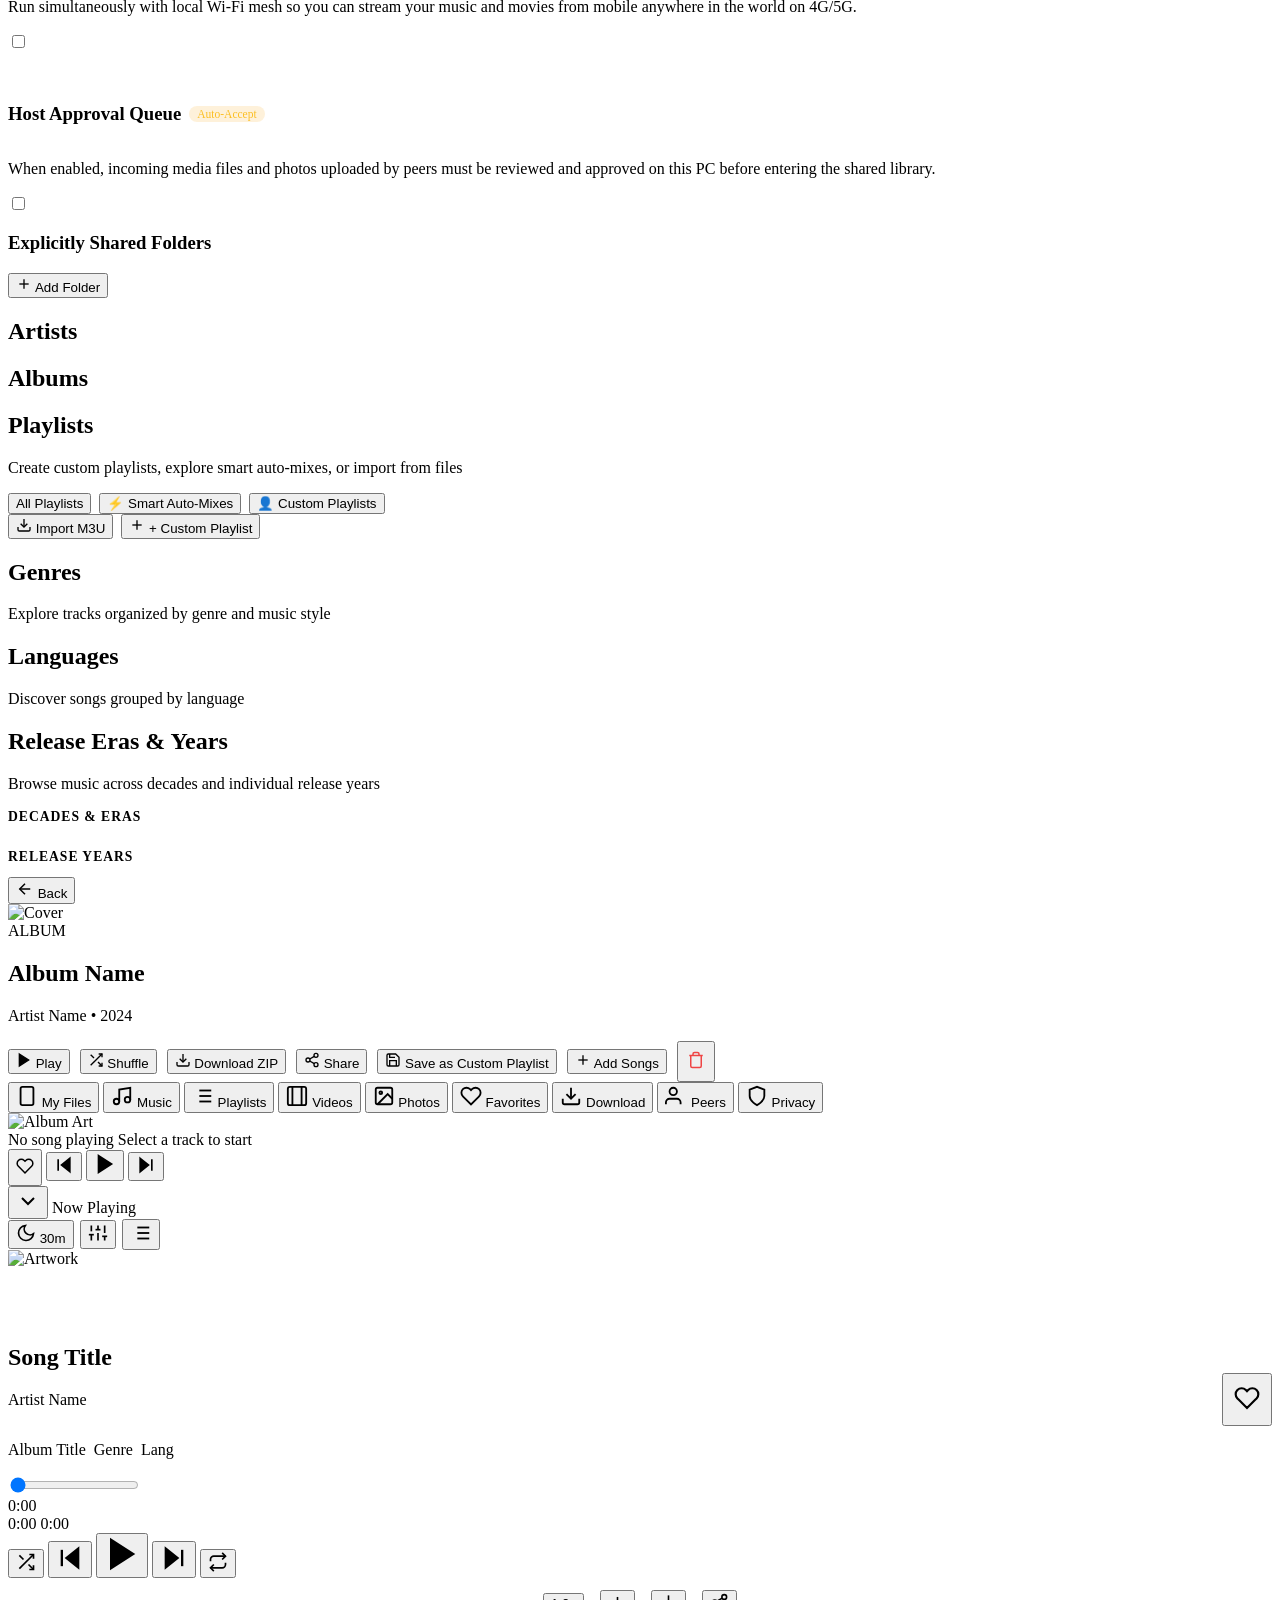
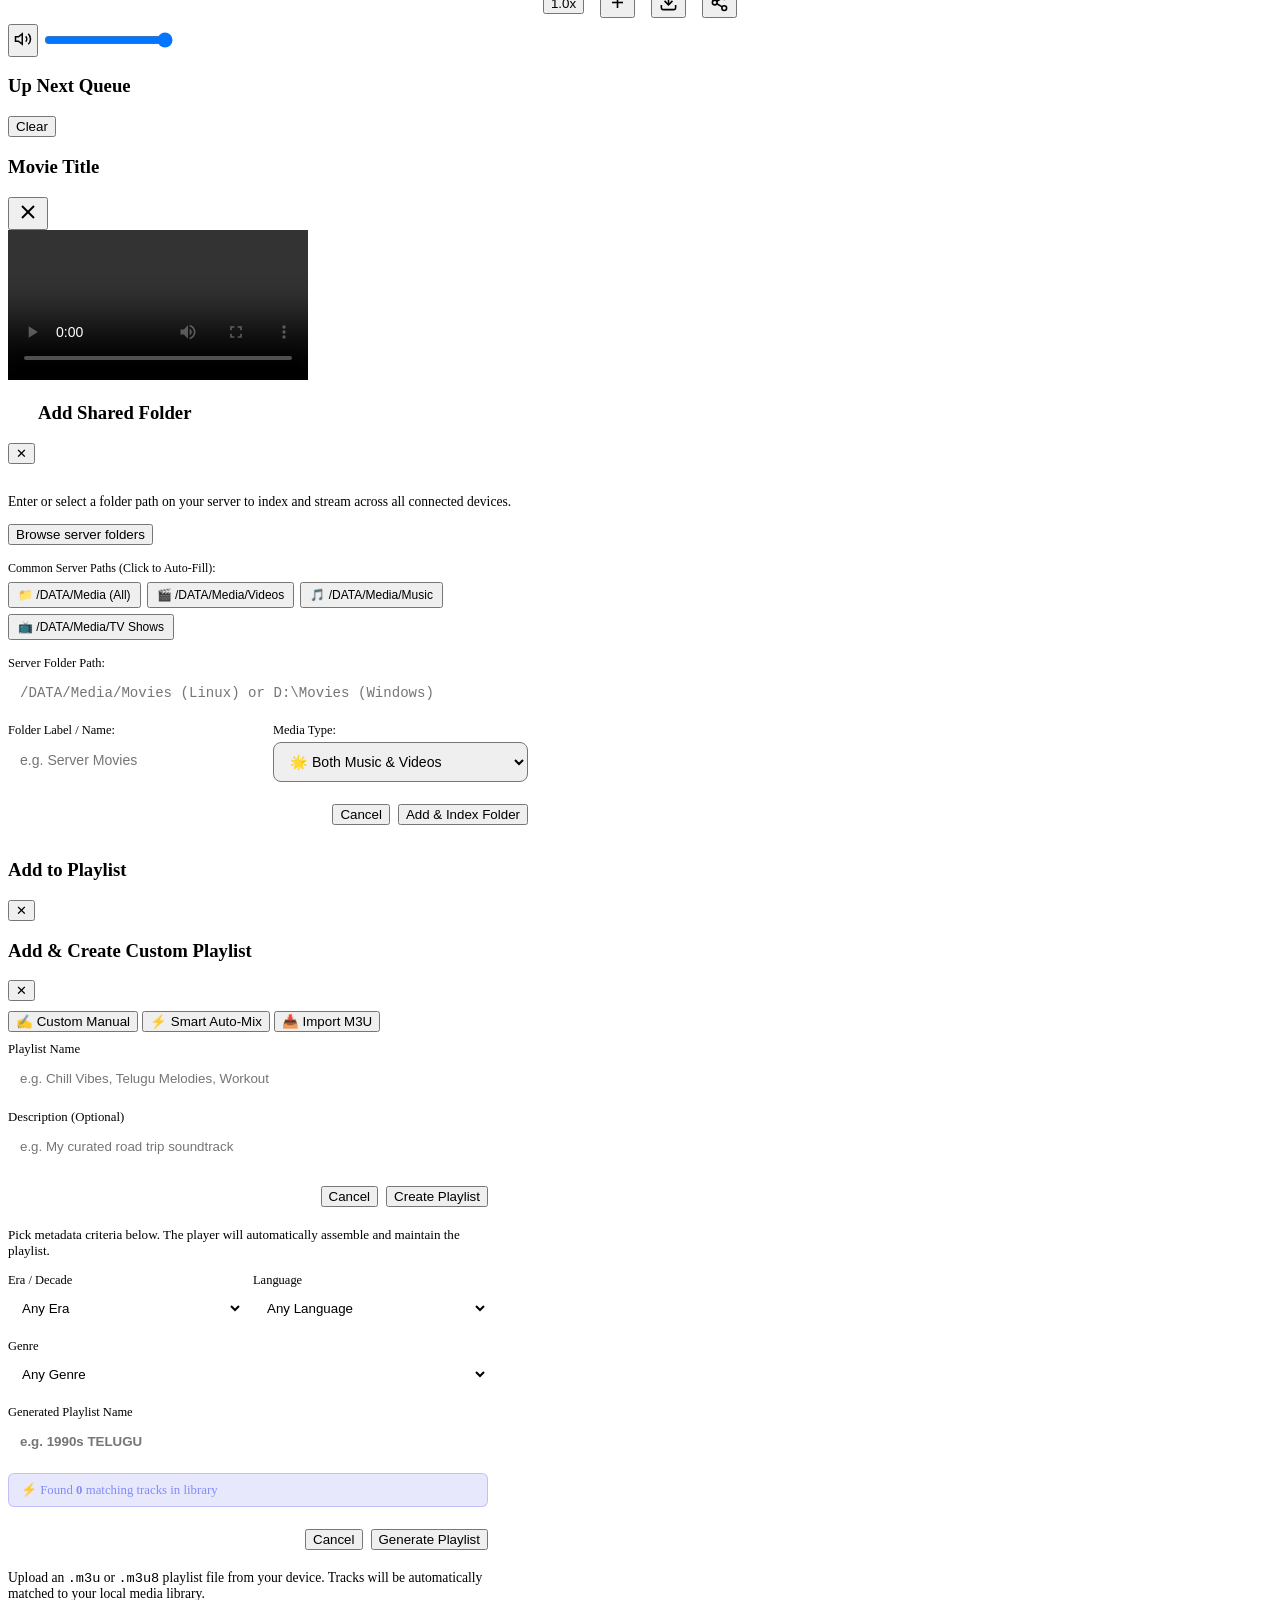
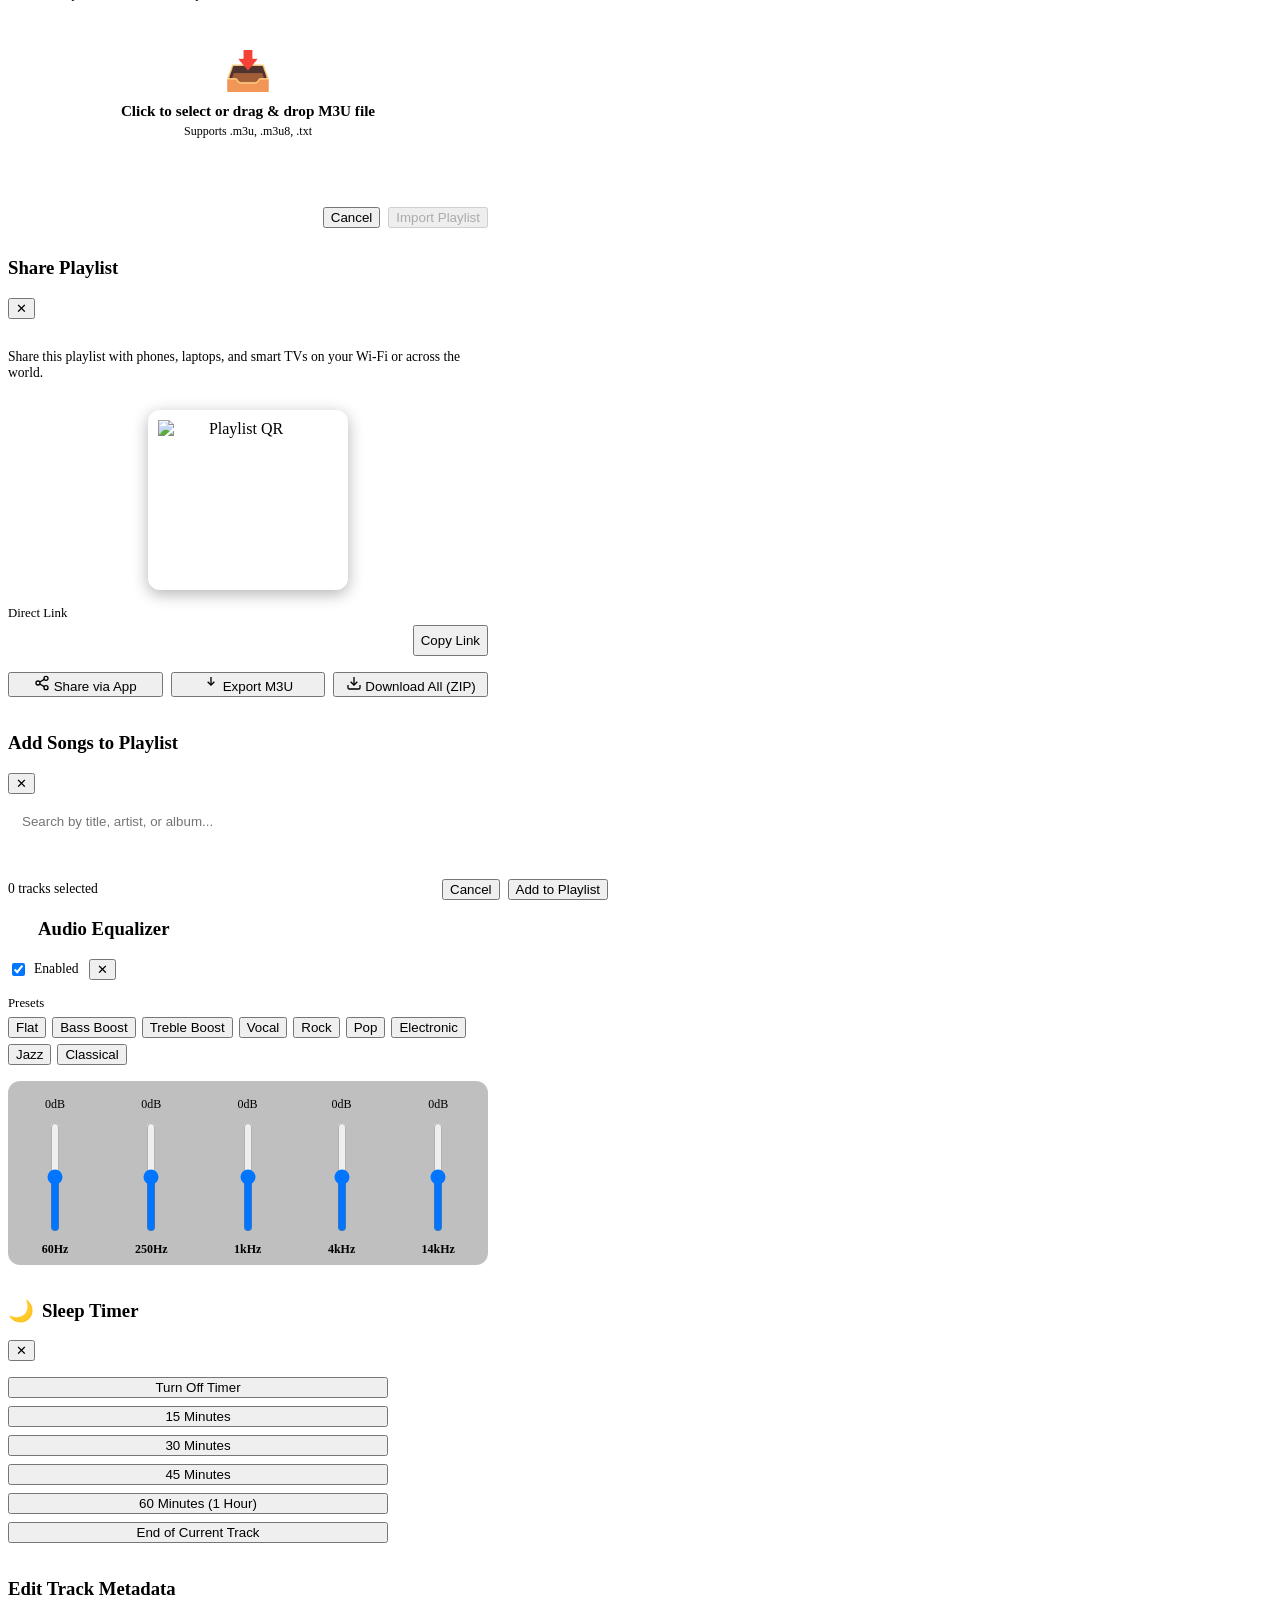
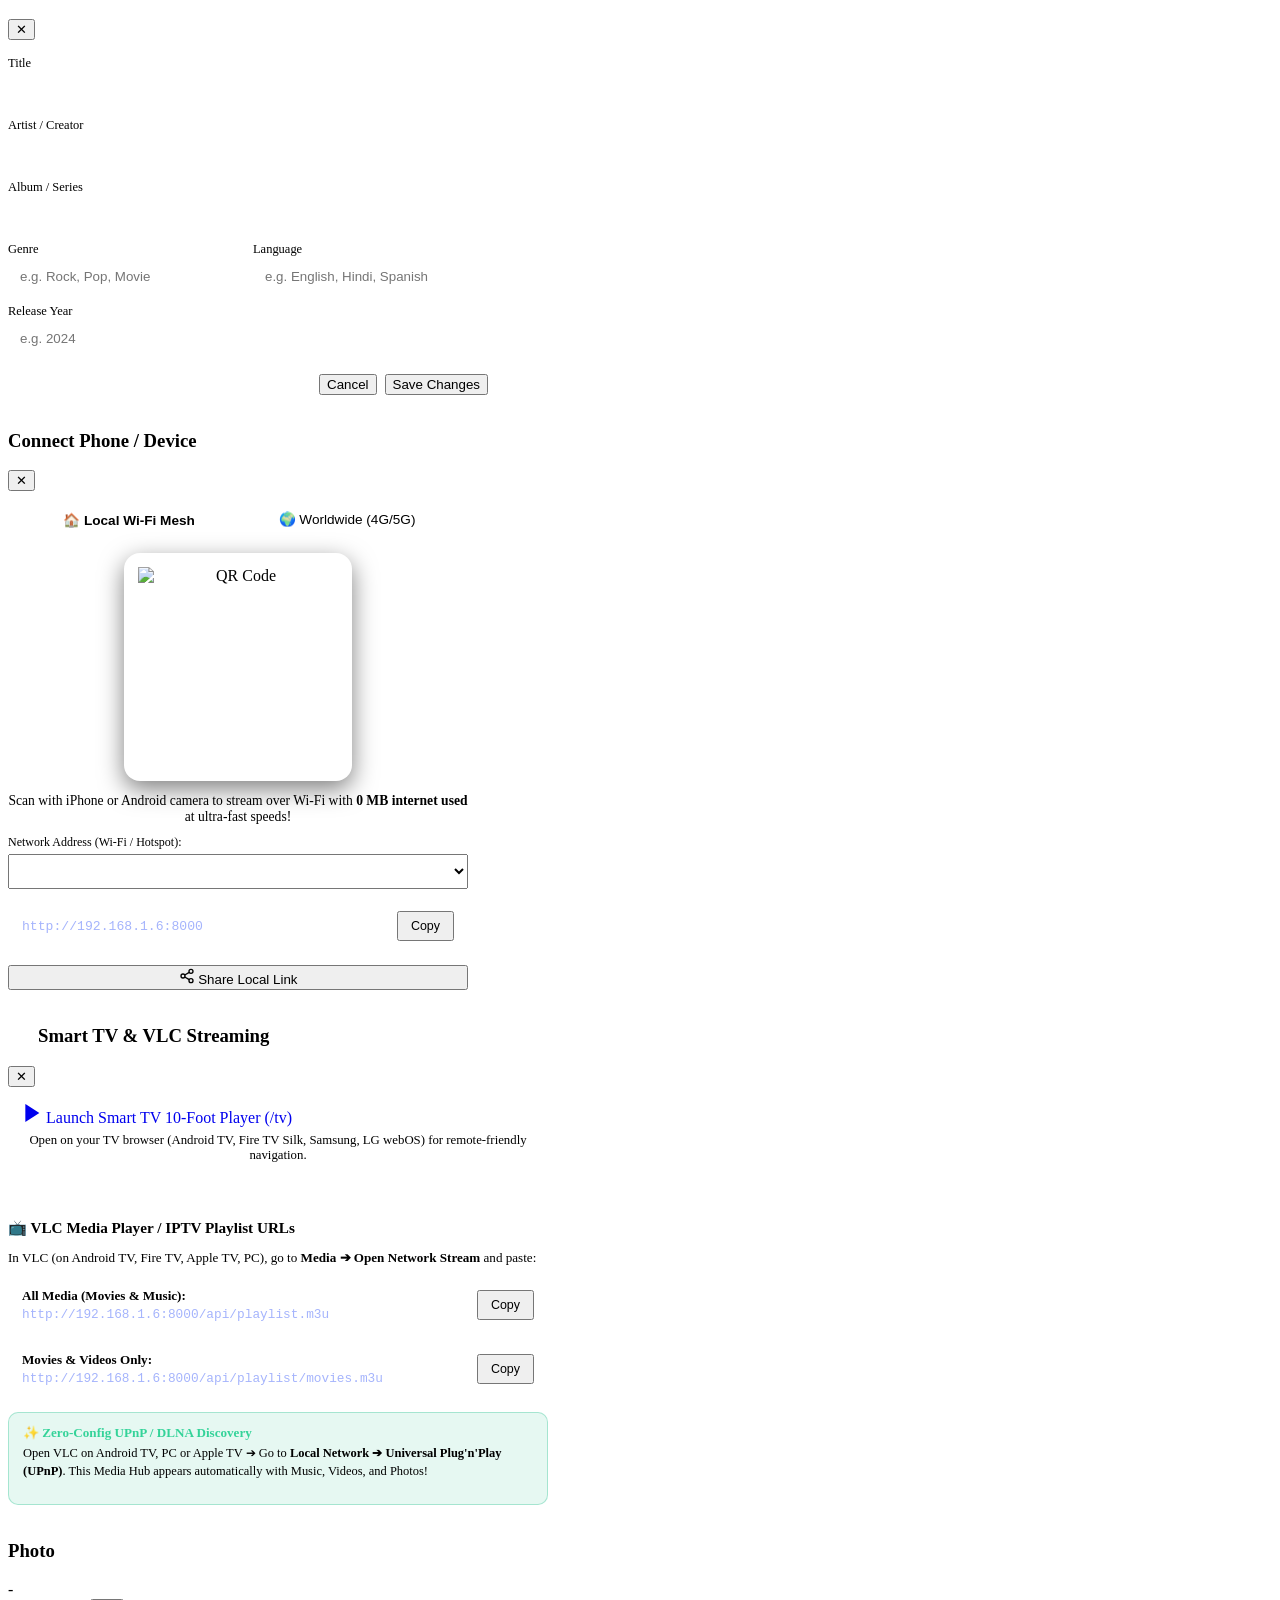
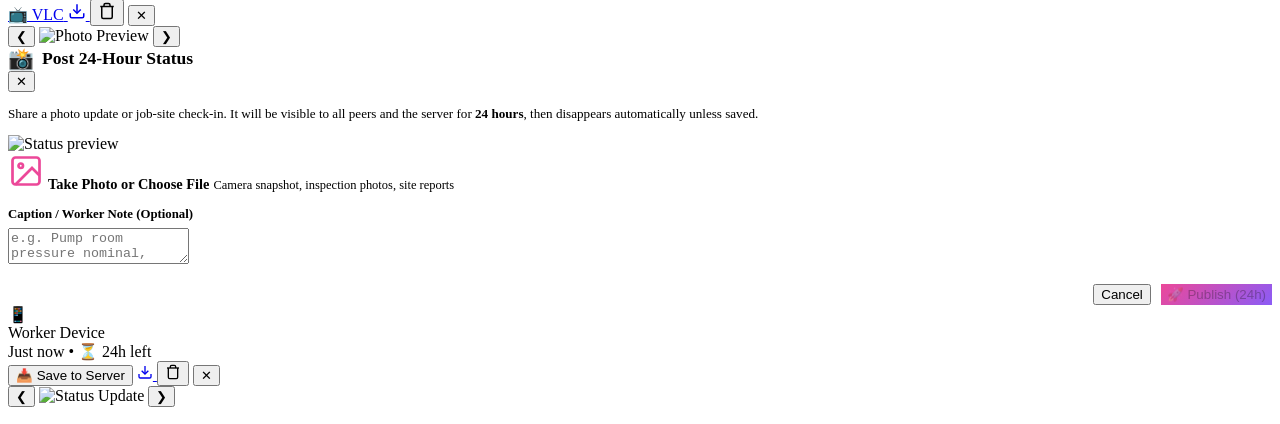
==== commit 6a535a0e: "Auto-sync deploy: 2026-10-30 02:34" ====
--- a/static/index.html
+++ b/static/index.html
@@ -432,6 +432,42 @@
             </div>
           </div>
 
+          <!-- Quick Category Ribbon -->
+          <div class="song-quick-ribbon-container">
+            <div class="song-quick-ribbon" id="song-quick-ribbon">
+              <button class="ribbon-chip active" data-ribbon="all">🎵 All Tracks</button>
+              <button class="ribbon-chip" data-ribbon="albums">💿 Albums</button>
+              <button class="ribbon-chip" data-ribbon="artists">🎙️ Artists</button>
+              <button class="ribbon-chip" data-ribbon="devotional">🪔 Devotional</button>
+              <button class="ribbon-chip" data-ribbon="languages-menu">🌐 Languages ▾</button>
+              <button class="ribbon-chip" data-ribbon="eras-menu">⏳ Eras & Decades ▾</button>
+              <button class="ribbon-chip" data-ribbon="smart-mixes-menu">⚡ Smart Auto-Mixes ▾</button>
+            </div>
+            <!-- Sub-ribbon for Languages (populated dynamically) -->
+            <div class="sub-ribbon hidden" id="sub-ribbon-languages"></div>
+            <!-- Sub-ribbon for Eras (populated dynamically) -->
+            <div class="sub-ribbon hidden" id="sub-ribbon-eras"></div>
+            <!-- Sub-ribbon for Smart Mixes (populated dynamically) -->
+            <div class="sub-ribbon hidden" id="sub-ribbon-smart-mixes"></div>
+          </div>
+
+          <!-- Active Smart Combo Banner -->
+          <div class="smart-combo-banner hidden" id="smart-combo-banner">
+            <div class="smart-combo-left">
+              <span class="smart-combo-badge">SMART AUTO MIX</span>
+              <div>
+                <h3 id="smart-combo-title" style="margin:0; font-size:1.05rem; font-weight:700;">1990s TELUGU</h3>
+                <p id="smart-combo-subtitle" style="margin:2px 0 0 0; font-size:0.8rem; color:var(--text-secondary);">18 tracks • 1h 14m</p>
+              </div>
+            </div>
+            <div class="smart-combo-actions" style="display:flex; align-items:center; gap:8px;">
+              <button id="smart-combo-play-btn" class="primary-btn" style="padding:6px 14px; font-size:0.85rem;">▶ Play Mix</button>
+              <button id="smart-combo-shuffle-btn" class="secondary-btn" style="padding:6px 14px; font-size:0.85rem;">🔀 Shuffle</button>
+              <button id="smart-combo-save-btn" class="secondary-btn" style="padding:6px 14px; font-size:0.85rem;" title="Save this auto mix as a permanent custom playlist">💾 Save as Playlist</button>
+              <button id="smart-combo-close-btn" class="icon-btn" title="Clear filter" style="padding:6px;">✕</button>
+            </div>
+          </div>
+
           <div class="song-list" id="song-list"></div>
         </div>
 
@@ -794,15 +830,29 @@
           <div class="view-header">
             <div>
               <h1>Playlists</h1>
-              <p class="view-subtitle" id="playlists-subtitle">Create, share, and batch download your favorite playlists</p>
-            </div>
-            <div class="view-controls">
+              <p class="view-subtitle" id="playlists-subtitle">Create custom playlists, explore smart auto-mixes, or import from files</p>
+              <div class="playlist-tabs-bar" style="display:flex; gap:8px; margin-top:10px;">
+                <button class="filter-pill active" id="pl-tab-all" data-pl-tab="all">All Playlists</button>
+                <button class="filter-pill" id="pl-tab-smart" data-pl-tab="smart">⚡ Smart Auto-Mixes</button>
+                <button class="filter-pill" id="pl-tab-custom" data-pl-tab="custom">👤 Custom Playlists</button>
+              </div>
+            </div>
+            <div class="view-controls" style="display:flex; gap:8px; align-items:center;">
+              <button id="import-playlist-btn" class="secondary-btn" title="Import M3U or M3U8 playlist file">
+                <svg viewBox="0 0 24 24" width="16" height="16" stroke="currentColor" stroke-width="2" fill="none">
+                  <path d="M21 15v4a2 2 0 0 1-2 2H5a2 2 0 0 1-2-2v-4"></path>
+                  <polyline points="7 10 12 15 17 10"></polyline>
+                  <line x1="12" y1="15" x2="12" y2="3"></line>
+                </svg>
+                <span>Import M3U</span>
+              </button>
+              <input type="file" id="playlist-file-import-input" accept=".m3u,.m3u8,.txt" style="display:none;">
               <button id="new-playlist-btn" class="primary-btn">
                 <svg viewBox="0 0 24 24" width="16" height="16" stroke="currentColor" stroke-width="2" fill="none">
                   <line x1="12" y1="5" x2="12" y2="19"></line>
                   <line x1="5" y1="12" x2="19" y2="12"></line>
                 </svg>
-                <span>New Playlist</span>
+                <span>+ Custom Playlist</span>
               </button>
             </div>
           </div>
@@ -900,6 +950,14 @@
                     <line x1="15.41" y1="6.51" x2="8.59" y2="10.49"></line>
                   </svg>
                   <span>Share</span>
+                </button>
+                <button id="detail-save-custom-btn" class="secondary-btn hidden" title="Save as a permanent custom playlist in your library">
+                  <svg viewBox="0 0 24 24" width="16" height="16" stroke="currentColor" stroke-width="2" fill="none">
+                    <path d="M19 21H5a2 2 0 0 1-2-2V5a2 2 0 0 1 2-2h11l5 5v11a2 2 0 0 1-2 2z"></path>
+                    <polyline points="17 21 17 13 7 13 7 21"></polyline>
+                    <polyline points="7 3 7 8 15 8"></polyline>
+                  </svg>
+                  <span>Save as Custom Playlist</span>
                 </button>
                 <button id="detail-add-songs-btn" class="secondary-btn hidden" title="Add songs to this playlist">
                   <svg viewBox="0 0 24 24" width="16" height="16" stroke="currentColor" stroke-width="2" fill="none">
@@ -1307,17 +1365,24 @@
     </div>
   </div>
 
-  <!-- Create Playlist Modal -->
+  <!-- Create / Add Custom Playlist Modal -->
   <div class="modal-overlay hidden" id="create-playlist-modal">
-    <div class="modal-card" style="max-width: 440px;">
+    <div class="modal-card" style="max-width: 480px;">
       <div class="modal-header">
-        <h3>Create New Playlist</h3>
+        <h3>Add & Create Custom Playlist</h3>
         <button id="create-playlist-modal-close" class="icon-btn">✕</button>
       </div>
-      <div class="modal-body" style="padding: 16px 0; display:flex; flex-direction:column; gap:14px;">
+      <div class="modal-tabs" style="margin-top: 10px;">
+        <button class="modal-tab-btn active" id="modal-tab-manual" data-tab="manual">✍️ Custom Manual</button>
+        <button class="modal-tab-btn" id="modal-tab-smart" data-tab="smart">⚡ Smart Auto-Mix</button>
+        <button class="modal-tab-btn" id="modal-tab-import" data-tab="import">📥 Import M3U</button>
+      </div>
+      
+      <!-- Panel 1: Manual Custom Playlist -->
+      <div class="modal-tab-panel" id="tab-panel-manual" style="padding: 10px 0; display:flex; flex-direction:column; gap:14px;">
         <div>
           <label style="font-size:0.8rem; color:var(--text-secondary); display:block; margin-bottom:4px;">Playlist Name</label>
-          <input type="text" id="new-playlist-name-input" placeholder="e.g. Chill Vibes, Workout, Top Favorites" style="width:100%; padding:10px 12px; border-radius:8px; background:var(--bg-surface); border:1px solid var(--border-subtle); color:var(--text-primary);">
+          <input type="text" id="new-playlist-name-input" placeholder="e.g. Chill Vibes, Telugu Melodies, Workout" style="width:100%; padding:10px 12px; border-radius:8px; background:var(--bg-surface); border:1px solid var(--border-subtle); color:var(--text-primary);">
         </div>
         <div>
           <label style="font-size:0.8rem; color:var(--text-secondary); display:block; margin-bottom:4px;">Description (Optional)</label>
@@ -1328,6 +1393,65 @@
           <button id="submit-create-playlist-btn" class="primary-btn">Create Playlist</button>
         </div>
       </div>
+
+      <!-- Panel 2: Smart Auto-Mix Builder -->
+      <div class="modal-tab-panel hidden" id="tab-panel-smart" style="padding: 10px 0; display:flex; flex-direction:column; gap:14px;">
+        <p style="font-size:0.82rem; color:var(--text-secondary); margin:0;">Pick metadata criteria below. The player will automatically assemble and maintain the playlist.</p>
+        <div style="display:grid; grid-template-columns:1fr 1fr; gap:10px;">
+          <div>
+            <label style="font-size:0.78rem; color:var(--text-secondary); display:block; margin-bottom:4px;">Era / Decade</label>
+            <select id="smart-era-select" style="width:100%; padding:8px 10px; border-radius:8px; background:var(--bg-surface); border:1px solid var(--border-subtle); color:var(--text-primary);">
+              <option value="">Any Era</option>
+              <option value="2020s">2020s</option>
+              <option value="2010s">2010s</option>
+              <option value="2000s">2000s</option>
+              <option value="1990s">1990s</option>
+              <option value="1980s">1980s</option>
+              <option value="Classic">Classic (&lt; 1980)</option>
+            </select>
+          </div>
+          <div>
+            <label style="font-size:0.78rem; color:var(--text-secondary); display:block; margin-bottom:4px;">Language</label>
+            <select id="smart-lang-select" style="width:100%; padding:8px 10px; border-radius:8px; background:var(--bg-surface); border:1px solid var(--border-subtle); color:var(--text-primary);">
+              <option value="">Any Language</option>
+            </select>
+          </div>
+        </div>
+        <div>
+          <label style="font-size:0.78rem; color:var(--text-secondary); display:block; margin-bottom:4px;">Genre</label>
+          <select id="smart-genre-select" style="width:100%; padding:8px 10px; border-radius:8px; background:var(--bg-surface); border:1px solid var(--border-subtle); color:var(--text-primary);">
+            <option value="">Any Genre</option>
+          </select>
+        </div>
+        <div>
+          <label style="font-size:0.78rem; color:var(--text-secondary); display:block; margin-bottom:4px;">Generated Playlist Name</label>
+          <input type="text" id="smart-name-input" placeholder="e.g. 1990s TELUGU" style="width:100%; padding:10px 12px; border-radius:8px; background:var(--bg-surface); border:1px solid var(--border-subtle); color:var(--text-primary); font-weight:600;">
+        </div>
+        <div id="smart-match-counter" style="font-size:0.8rem; color:#818cf8; background:rgba(99,102,241,0.15); padding:8px 12px; border-radius:6px; border:1px solid rgba(99,102,241,0.3);">
+          ⚡ Found <strong id="smart-match-count">0</strong> matching tracks in library
+        </div>
+        <div style="display:flex; justify-content:flex-end; gap:8px; margin-top:8px;">
+          <button id="cancel-smart-playlist-btn" class="secondary-btn">Cancel</button>
+          <button id="submit-smart-playlist-btn" class="primary-btn">Generate Playlist</button>
+        </div>
+      </div>
+
+      <!-- Panel 3: Import M3U -->
+      <div class="modal-tab-panel hidden" id="tab-panel-import" style="padding: 10px 0; display:flex; flex-direction:column; gap:14px;">
+        <p style="font-size:0.85rem; color:var(--text-secondary); margin:0;">Upload an <code>.m3u</code> or <code>.m3u8</code> playlist file from your device. Tracks will be automatically matched to your local media library.</p>
+        <div id="m3u-dropzone" style="border:2px dashed var(--border-subtle); border-radius:12px; padding:32px 20px; text-align:center; cursor:pointer; background:rgba(255,255,255,0.02); transition:all 0.2s ease;">
+          <div style="font-size:2.4rem; margin-bottom:8px;">📥</div>
+          <div style="font-weight:600; font-size:0.95rem;">Click to select or drag & drop M3U file</div>
+          <div style="font-size:0.75rem; color:var(--text-muted); margin-top:4px;">Supports .m3u, .m3u8, .txt</div>
+          <input type="file" id="modal-m3u-file-input" accept=".m3u,.m3u8,.txt" style="display:none;">
+        </div>
+        <div id="m3u-selected-file-label" class="hidden" style="font-size:0.85rem; color:#10b981; font-weight:600; text-align:center;"></div>
+        <div style="display:flex; justify-content:flex-end; gap:8px; margin-top:8px;">
+          <button id="cancel-import-playlist-btn" class="secondary-btn">Cancel</button>
+          <button id="submit-import-playlist-btn" class="primary-btn" disabled>Import Playlist</button>
+        </div>
+      </div>
+
     </div>
   </div>
 
